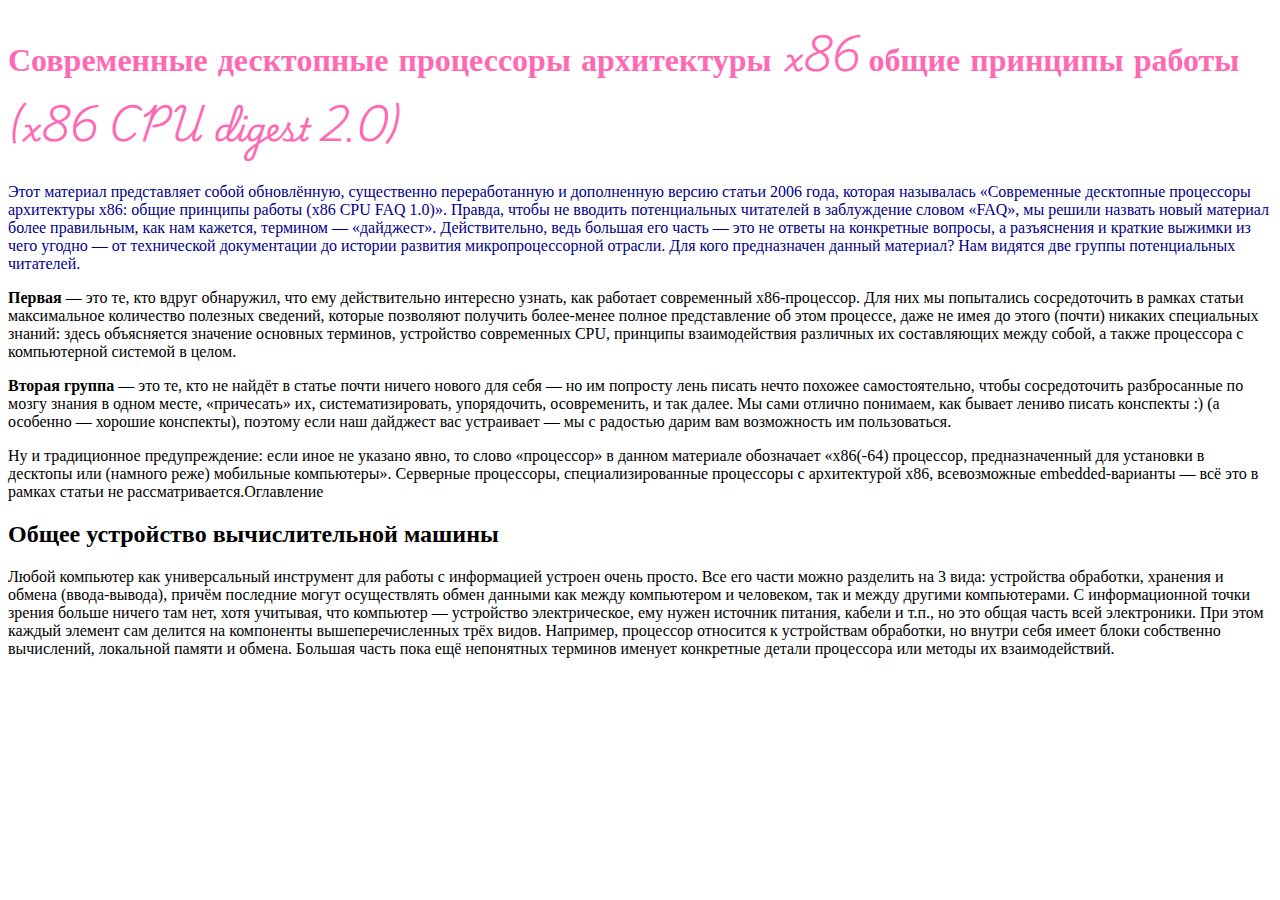
==== 02-CSS/index.html @ 69452779 "CSS-styles in header" ====
﻿<!DOCTYPE html>

<html lang="en" xmlns="http://www.w3.org/1999/xhtml">
<head>
    <meta charset="utf-8" />
    <title>CSS</title>
    <link rel="preconnect" href="https://fonts.googleapis.com">
    <link rel="preconnect" href="https://fonts.gstatic.com" crossorigin>
    <link href="https://fonts.googleapis.com/css2?family=Playwrite+CU:wght@100..400&family=Roboto:ital,wght@0,100;0,300;0,400;0,500;0,700;0,900;1,100;1,300;1,400;1,500;1,700;1,900&display=swap" rel="stylesheet">
    <style>
        body {
            font-family: Consolas;
            font-size: 16px;
        }

        h1 {
            color: hotpink;
            font-family: 'Playwrite CU', 'Consolas';
        }

        p {
            
        }

        #Intro {
            color: darkblue;
        }

        .Definition{
            font-weight:700;
        }
    </style>

</head>
<body>        
    <h1>
        Современные десктопные процессоры архитектуры x86
        общие принципы работы (x86 CPU digest 2.0)
    </h1>

    <p id="Intro"> Этот материал представляет собой обновлённую, существенно переработанную и дополненную версию статьи 2006 года, которая называлась «Современные десктопные процессоры архитектуры x86: общие принципы работы (x86 CPU FAQ 1.0)». Правда, чтобы не вводить потенциальных читателей в заблуждение словом «FAQ», мы решили назвать новый материал более правильным, как нам кажется, термином — «дайджест». Действительно, ведь большая его часть — это не ответы на конкретные вопросы, а разъяснения и краткие выжимки из чего угодно — от технической документации до истории развития микропроцессорной отрасли. Для кого предназначен данный материал? Нам видятся две группы потенциальных читателей.<p/>
    
    <p><span class="Definition">Первая</span> — это те, кто вдруг обнаружил, что ему действительно интересно узнать, как работает современный x86-процессор. Для них мы попытались сосредоточить в рамках статьи максимальное количество полезных сведений, которые позволяют получить более-менее полное представление об этом процессе, даже не имея до этого (почти) никаких специальных знаний: здесь объясняется значение основных терминов, устройство современных CPU, принципы взаимодействия различных их составляющих между собой, а также процессора с компьютерной системой в целом.</p>
    
    <p><span  class="Definition">Вторая группа </span>— это те, кто не найдёт в статье почти ничего нового для себя — но им попросту лень писать нечто похожее самостоятельно, чтобы сосредоточить разбросанные по мозгу знания в одном месте, «причесать» их, систематизировать, упорядочить, осовременить, и так далее. Мы сами отлично понимаем, как бывает лениво писать конспекты :) (а особенно — хорошие конспекты), поэтому если наш дайджест вас устраивает — мы с радостью дарим вам возможность им пользоваться.</p>
    
    <p>Ну и традиционное предупреждение: если иное не указано явно, то слово «процессор» в данном материале обозначает «x86(-64) процессор, предназначенный для установки в десктопы или (намного реже) мобильные компьютеры». Серверные процессоры, специализированные процессоры с архитектурой x86, всевозможные embedded-варианты — всё это в рамках статьи не рассматривается.Оглавление</p>
    
    <h2>Общее устройство вычислительной машины</h2>
    
    <p>Любой компьютер как универсальный инструмент для работы с информацией устроен очень просто. Все его части можно разделить на 3 вида: устройства обработки, хранения и обмена (ввода-вывода), причём последние могут осуществлять обмен данными как между компьютером и человеком, так и между другими компьютерами. С информационной точки зрения больше ничего там нет, хотя учитывая, что компьютер — устройство электрическое, ему нужен источник питания, кабели и т.п., но это общая часть всей электроники. При этом каждый элемент сам делится на компоненты вышеперечисленных трёх видов. Например, процессор относится к устройствам обработки, но внутри себя имеет блоки собственно вычислений, локальной памяти и обмена. Большая часть пока ещё непонятных терминов именует конкретные детали процессора или методы их взаимодействий.</p>
</body>
</html>
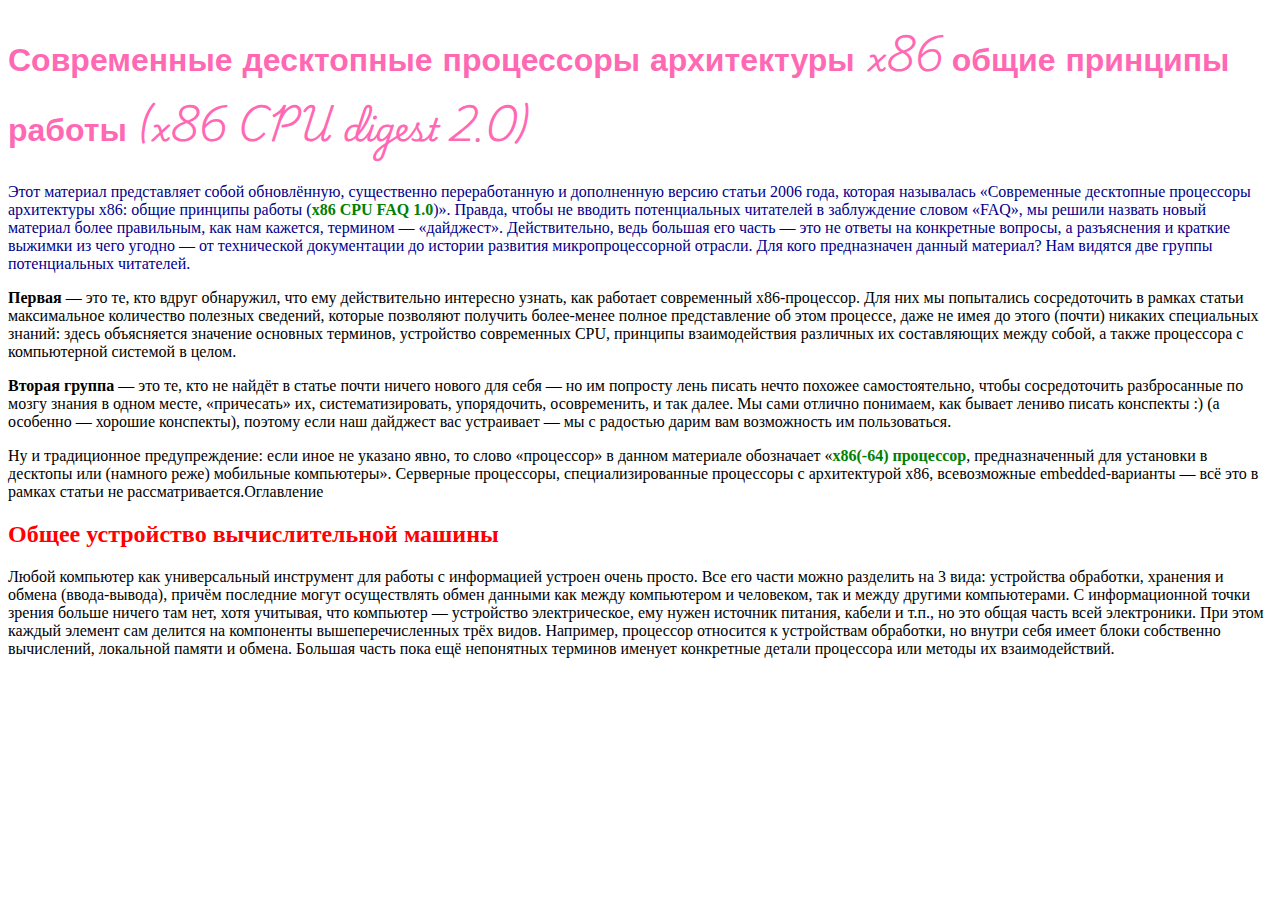
==== commit 7e735559: "0" ====
--- a/02-CSS/index.html
+++ b/02-CSS/index.html
@@ -1,50 +1,28 @@
 ﻿<!DOCTYPE html>
 
-<html lang="en" xmlns="http://www.w3.org/1999/xhtml">
+<html lang="ru" xmlns="http://www.w3.org/1999/xhtml">
 <head>
     <meta charset="utf-8" />
     <title>CSS</title>
-    <link rel="preconnect" href="https://fonts.googleapis.com">
+    <!--<link rel="preconnect" href="https://fonts.googleapis.com">
     <link rel="preconnect" href="https://fonts.gstatic.com" crossorigin>
-    <link href="https://fonts.googleapis.com/css2?family=Playwrite+CU:wght@100..400&family=Roboto:ital,wght@0,100;0,300;0,400;0,500;0,700;0,900;1,100;1,300;1,400;1,500;1,700;1,900&display=swap" rel="stylesheet">
-    <style>
-        body {
-            font-family: Consolas;
-            font-size: 16px;
-        }
-
-        h1 {
-            color: hotpink;
-            font-family: 'Playwrite CU', 'Consolas';
-        }
-
-        p {
-            
-        }
-
-        #Intro {
-            color: darkblue;
-        }
-
-        .Definition{
-            font-weight:700;
-        }
-    </style>
+    <link href="https://fonts.googleapis.com/css2?family=Playwrite+CU:wght@100..400&family=Roboto:ital,wght@0,100;0,300;0,400;0,500;0,700;0,900;1,100;1,300;1,400;1,500;1,700;1,900&display=swap" rel="stylesheet">-->
+    <link rel="stylesheet" href="style.css" />
 
 </head>
 <body>        
     <h1>
         Современные десктопные процессоры архитектуры x86
-        общие принципы работы (x86 CPU digest 2.0)
+        общие принципы работы (<b>x86 CPU digest 2.0</b>)
     </h1>
 
-    <p id="Intro"> Этот материал представляет собой обновлённую, существенно переработанную и дополненную версию статьи 2006 года, которая называлась «Современные десктопные процессоры архитектуры x86: общие принципы работы (x86 CPU FAQ 1.0)». Правда, чтобы не вводить потенциальных читателей в заблуждение словом «FAQ», мы решили назвать новый материал более правильным, как нам кажется, термином — «дайджест». Действительно, ведь большая его часть — это не ответы на конкретные вопросы, а разъяснения и краткие выжимки из чего угодно — от технической документации до истории развития микропроцессорной отрасли. Для кого предназначен данный материал? Нам видятся две группы потенциальных читателей.<p/>
+    <p id="Intro"> Этот материал представляет собой обновлённую, существенно переработанную и дополненную версию статьи 2006 года, которая называлась «Современные десктопные процессоры архитектуры x86: общие принципы работы (<b>x86 CPU FAQ 1.0</b>)». Правда, чтобы не вводить потенциальных читателей в заблуждение словом «FAQ», мы решили назвать новый материал более правильным, как нам кажется, термином — «дайджест». Действительно, ведь большая его часть — это не ответы на конкретные вопросы, а разъяснения и краткие выжимки из чего угодно — от технической документации до истории развития микропроцессорной отрасли. Для кого предназначен данный материал? Нам видятся две группы потенциальных читателей.<p/>
     
     <p><span class="Definition">Первая</span> — это те, кто вдруг обнаружил, что ему действительно интересно узнать, как работает современный x86-процессор. Для них мы попытались сосредоточить в рамках статьи максимальное количество полезных сведений, которые позволяют получить более-менее полное представление об этом процессе, даже не имея до этого (почти) никаких специальных знаний: здесь объясняется значение основных терминов, устройство современных CPU, принципы взаимодействия различных их составляющих между собой, а также процессора с компьютерной системой в целом.</p>
     
     <p><span  class="Definition">Вторая группа </span>— это те, кто не найдёт в статье почти ничего нового для себя — но им попросту лень писать нечто похожее самостоятельно, чтобы сосредоточить разбросанные по мозгу знания в одном месте, «причесать» их, систематизировать, упорядочить, осовременить, и так далее. Мы сами отлично понимаем, как бывает лениво писать конспекты :) (а особенно — хорошие конспекты), поэтому если наш дайджест вас устраивает — мы с радостью дарим вам возможность им пользоваться.</p>
     
-    <p>Ну и традиционное предупреждение: если иное не указано явно, то слово «процессор» в данном материале обозначает «x86(-64) процессор, предназначенный для установки в десктопы или (намного реже) мобильные компьютеры». Серверные процессоры, специализированные процессоры с архитектурой x86, всевозможные embedded-варианты — всё это в рамках статьи не рассматривается.Оглавление</p>
+    <p>Ну и традиционное предупреждение: если иное не указано явно, то слово «процессор» в данном материале обозначает «<b>x86(-64) процессор</b>, предназначенный для установки в десктопы или (намного реже) мобильные компьютеры». Серверные процессоры, специализированные процессоры с архитектурой x86, всевозможные embedded-варианты — всё это в рамках статьи не рассматривается.Оглавление</p>
     
     <h2>Общее устройство вычислительной машины</h2>
     
--- a/02-CSS/style.css
+++ b/02-CSS/style.css
@@ -0,0 +1,31 @@
+﻿@import url('https://fonts.googleapis.com/css2?family=Playwrite+CU:wght@100..400&family=Roboto:ital,wght@0,100;0,300;0,400;0,500;0,700;0,900;1,100;1,300;1,400;1,500;1,700;1,900&display=swap');
+body {
+    font-family: Consolas;
+    font-size: 16px;
+}
+
+h1 {
+    color: hotpink;
+    font-family: 'Playwrite CU', 'Segoe Script', sans-serif;
+}
+
+p {
+}
+
+#Intro {
+    color: darkblue;
+}
+
+.Definition {
+    font-weight: 700;
+}
+
+ p > b {
+     /*<b> вложен в <p>*/
+     color: green;
+ }
+ h1 ~ h2{
+     /*+ - дескрипторы следуют строго один за другим*/
+     /*~ - между дескрипторами могут встечаться другие дескрипторы*/
+     color: red;
+ }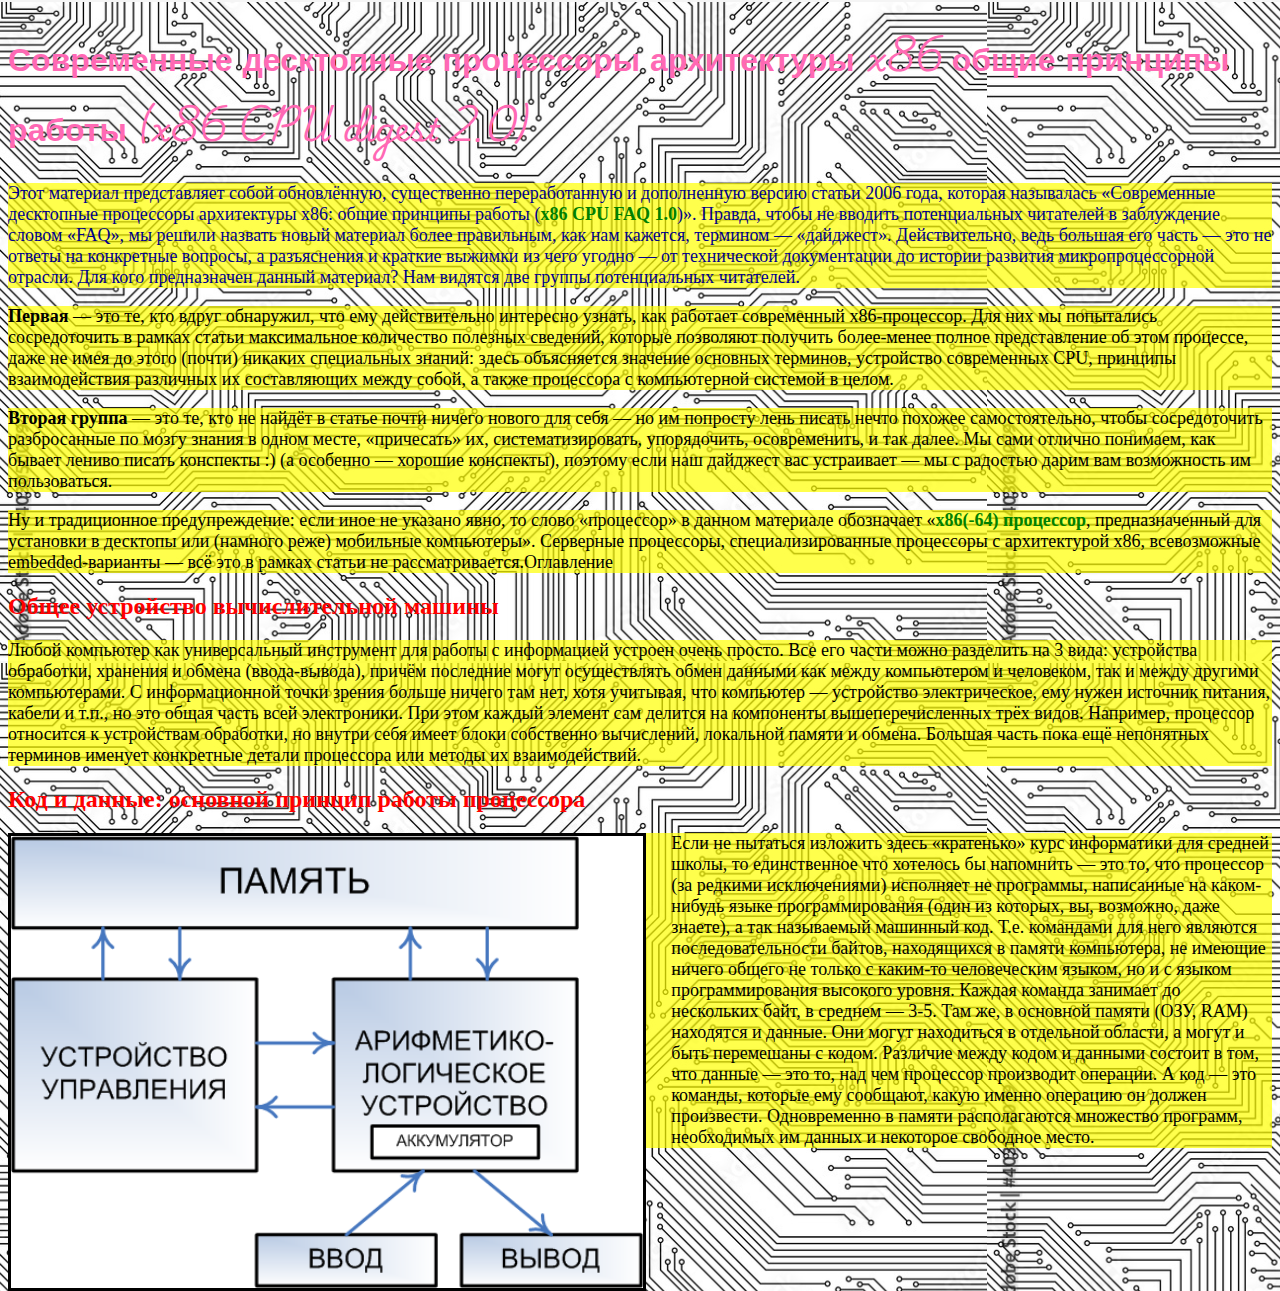
==== commit 016719f0: "scc thingies" ====
--- a/02-CSS/index.html
+++ b/02-CSS/index.html
@@ -27,5 +27,12 @@
     <h2>Общее устройство вычислительной машины</h2>
     
     <p>Любой компьютер как универсальный инструмент для работы с информацией устроен очень просто. Все его части можно разделить на 3 вида: устройства обработки, хранения и обмена (ввода-вывода), причём последние могут осуществлять обмен данными как между компьютером и человеком, так и между другими компьютерами. С информационной точки зрения больше ничего там нет, хотя учитывая, что компьютер — устройство электрическое, ему нужен источник питания, кабели и т.п., но это общая часть всей электроники. При этом каждый элемент сам делится на компоненты вышеперечисленных трёх видов. Например, процессор относится к устройствам обработки, но внутри себя имеет блоки собственно вычислений, локальной памяти и обмена. Большая часть пока ещё непонятных терминов именует конкретные детали процессора или методы их взаимодействий.</p>
+    <h2>Код и данные: основной принцип работы процессора</h2>
+    <p>
+        <img src="von-neumann.png" alt="VonNeumann" />
+        Если не пытаться изложить здесь «кратенько» курс информатики для средней школы, то единственное что хотелось бы напомнить — это то, что процессор (за редкими исключениями) исполняет не программы, написанные на каком-нибудь языке программирования (один из которых, вы, возможно, даже знаете), а так называемый машинный код. Т.е. командами для него являются последовательности байтов, находящихся в памяти компьютера, не имеющие ничего общего не только с каким-то человеческим языком, но и с языком программирования высокого уровня. Каждая команда занимает до нескольких байт, в среднем — 3-5. Там же, в основной памяти (ОЗУ, RAM) находятся и данные. Они могут находиться в отдельной области, а могут и быть перемешаны с кодом. Различие между кодом и данными состоит в том, что данные — это то, над чем процессор производит операции. А код — это команды, которые ему сообщают, какую именно операцию он должен произвести. Одновременно в памяти располагаются множество программ, необходимых им данных и некоторое свободное место.
+
+
+    </p>
 </body>
 </html>--- a/02-CSS/style.css
+++ b/02-CSS/style.css
@@ -2,6 +2,7 @@
 body {
     font-family: Consolas;
     font-size: 16px;
+    background-image:url(pcb.png)
 }
 
 h1 {
@@ -10,6 +11,8 @@
 }
 
 p {
+    font-size: 18px;
+    background-color: rgba(255,255,0,0.7);
 }
 
 #Intro {
@@ -28,4 +31,12 @@
      /*+ - дескрипторы следуют строго один за другим*/
      /*~ - между дескрипторами могут встечаться другие дескрипторы*/
      color: red;
+ }
+ img{
+
+     border: solid;
+     align-content: center;
+     float: left;
+     width: 50%;
+     margin: 0% 2% 0% 0% ;
  }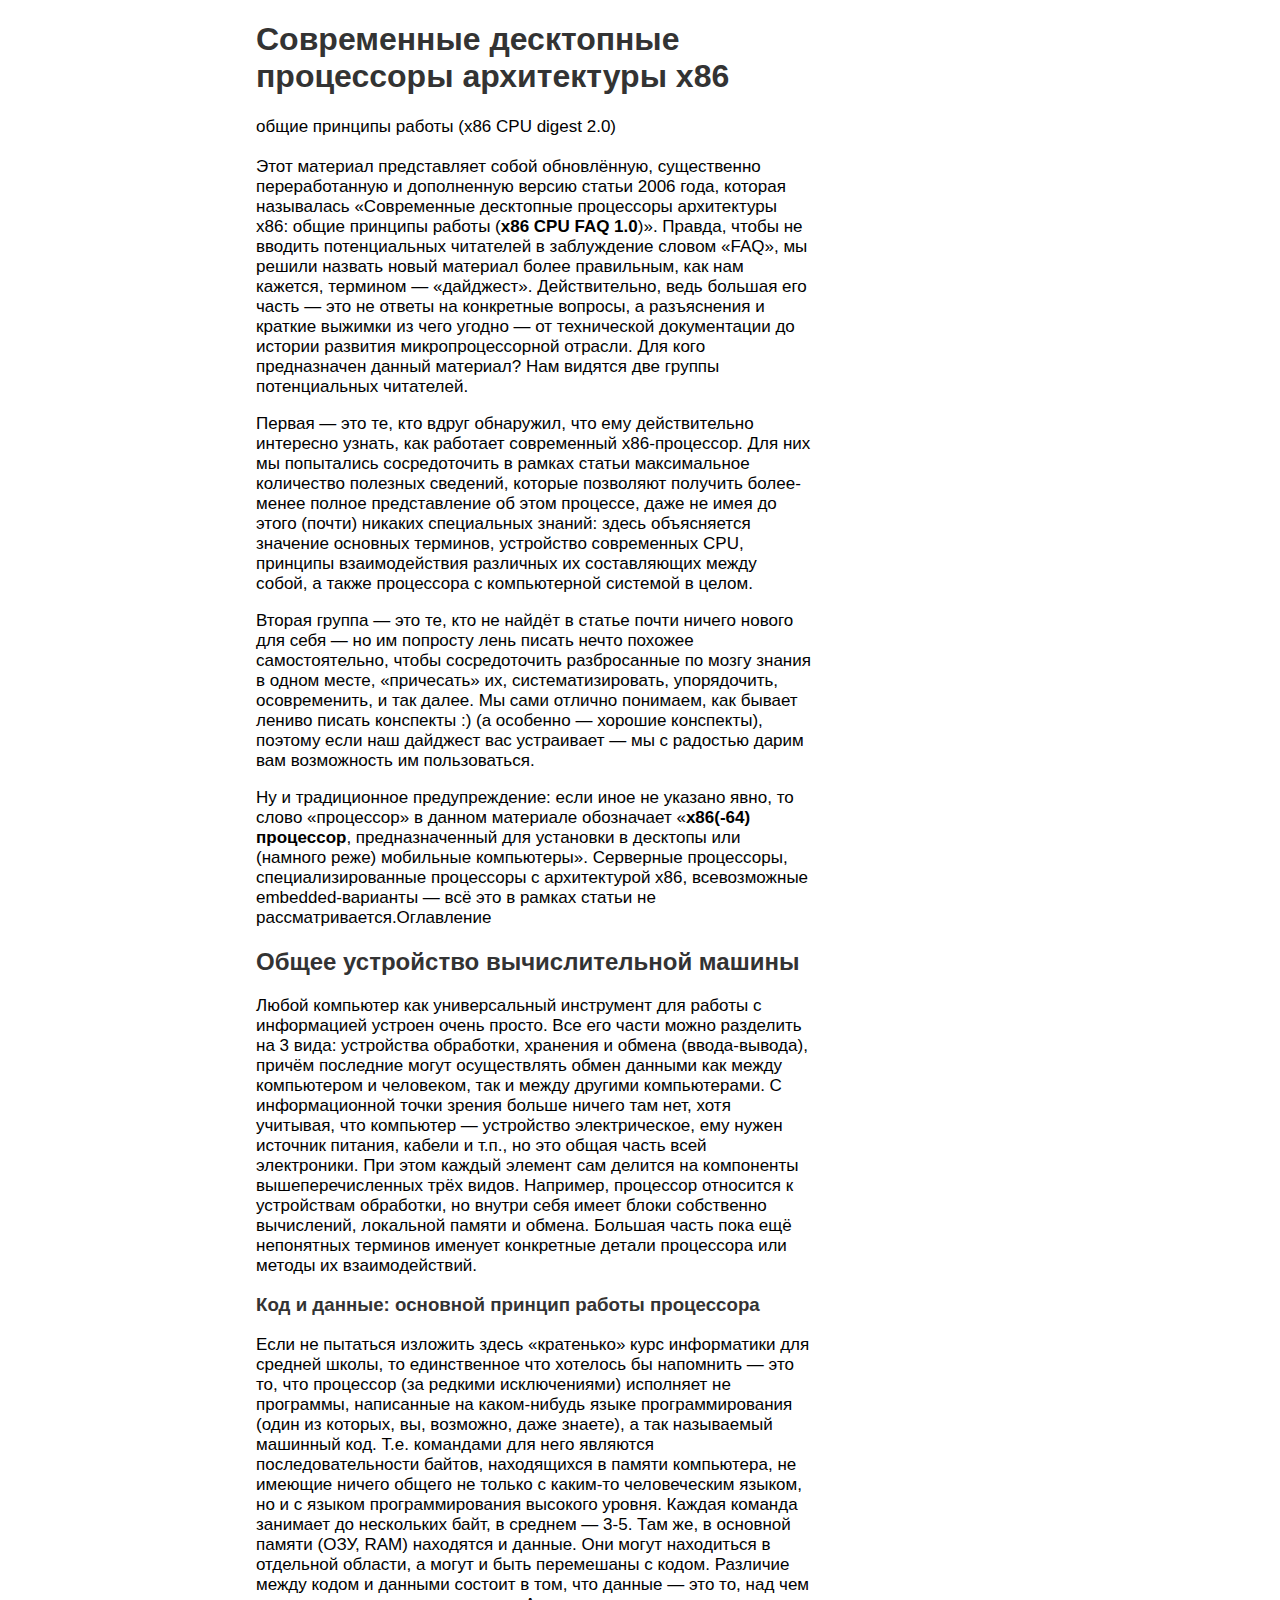
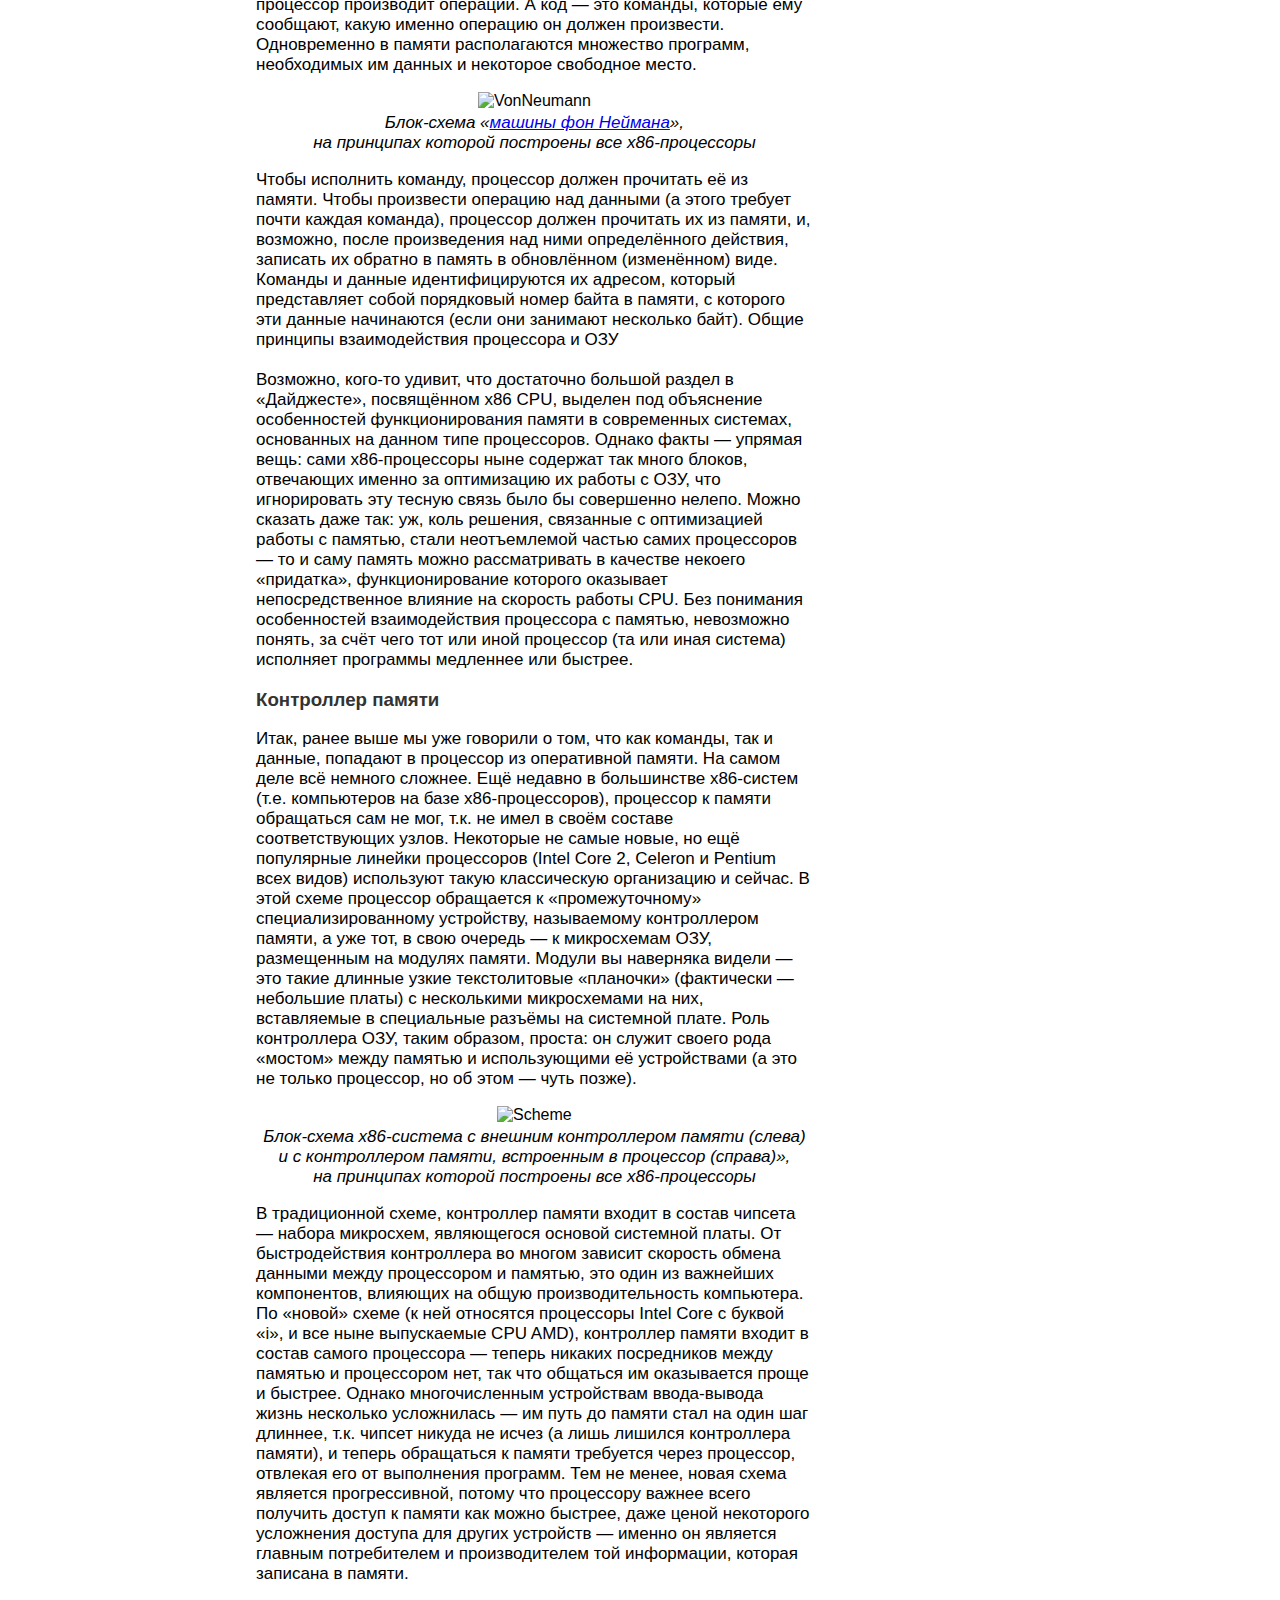
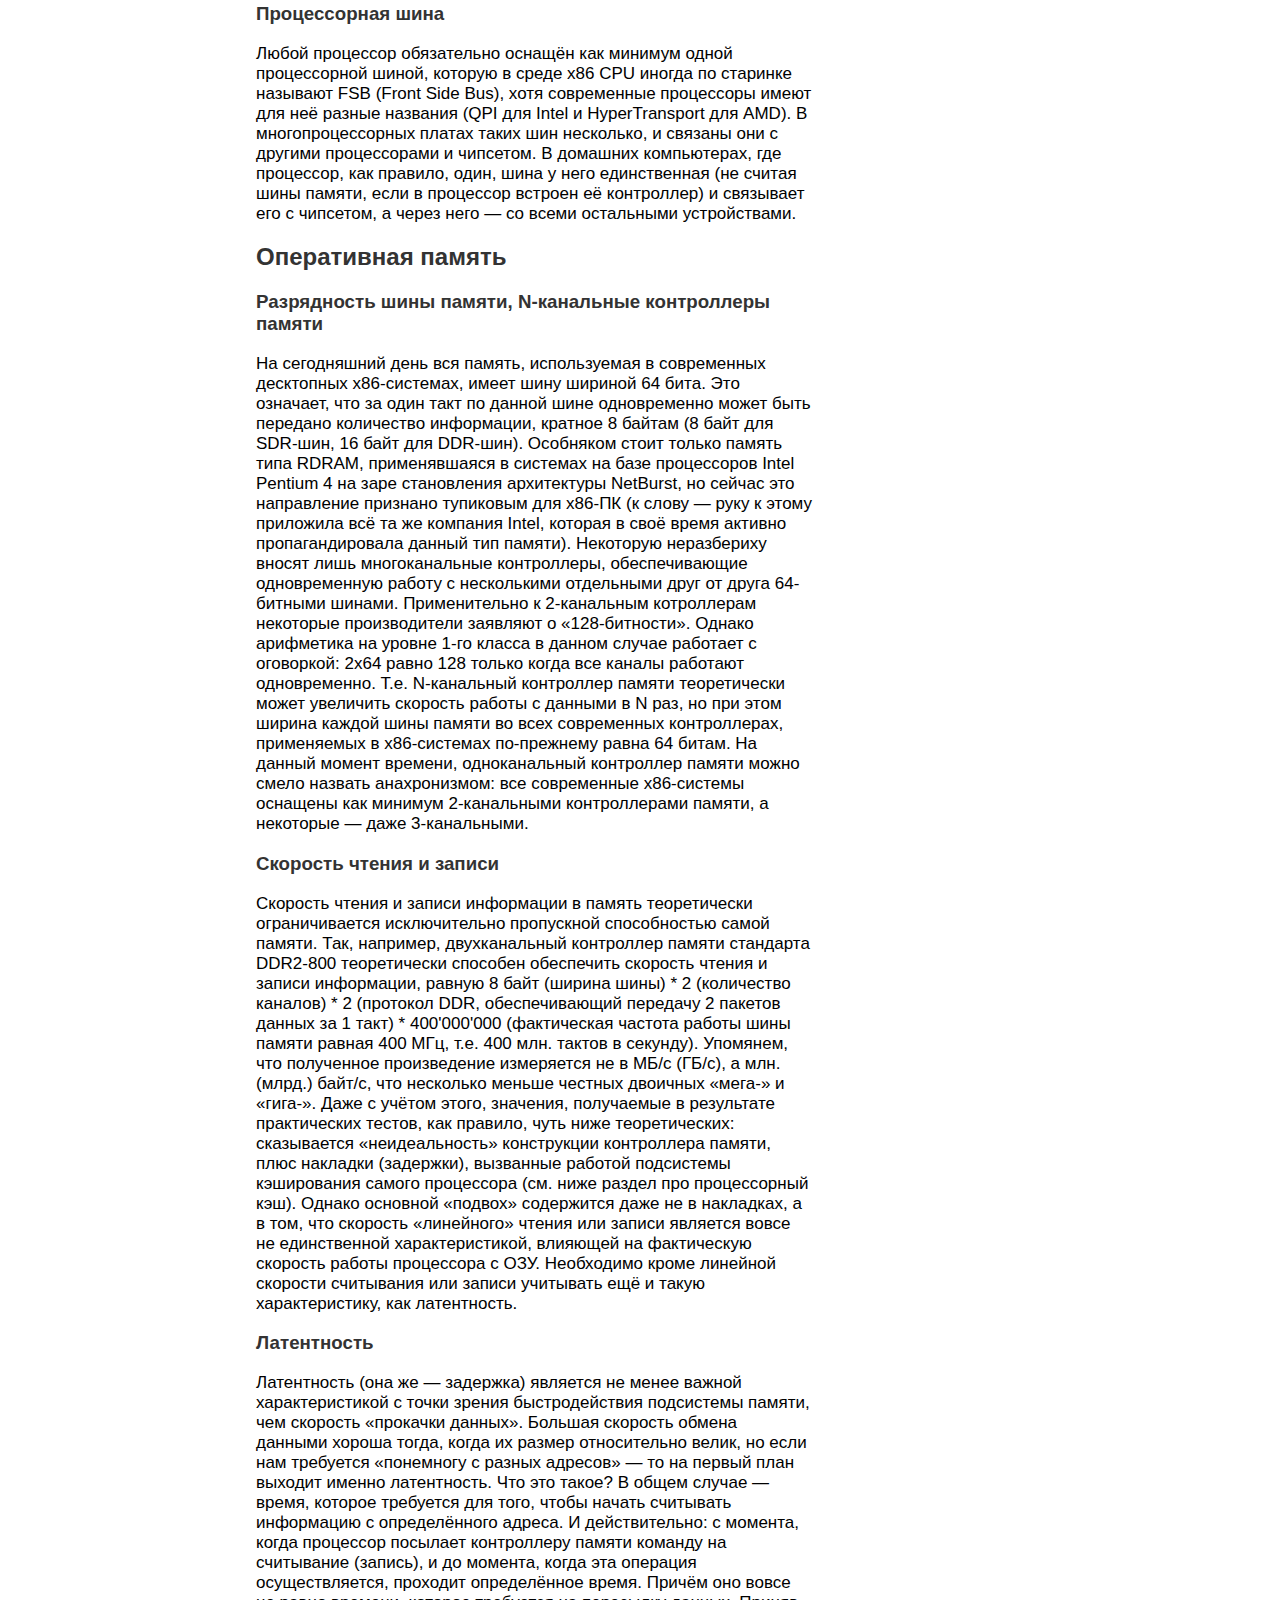
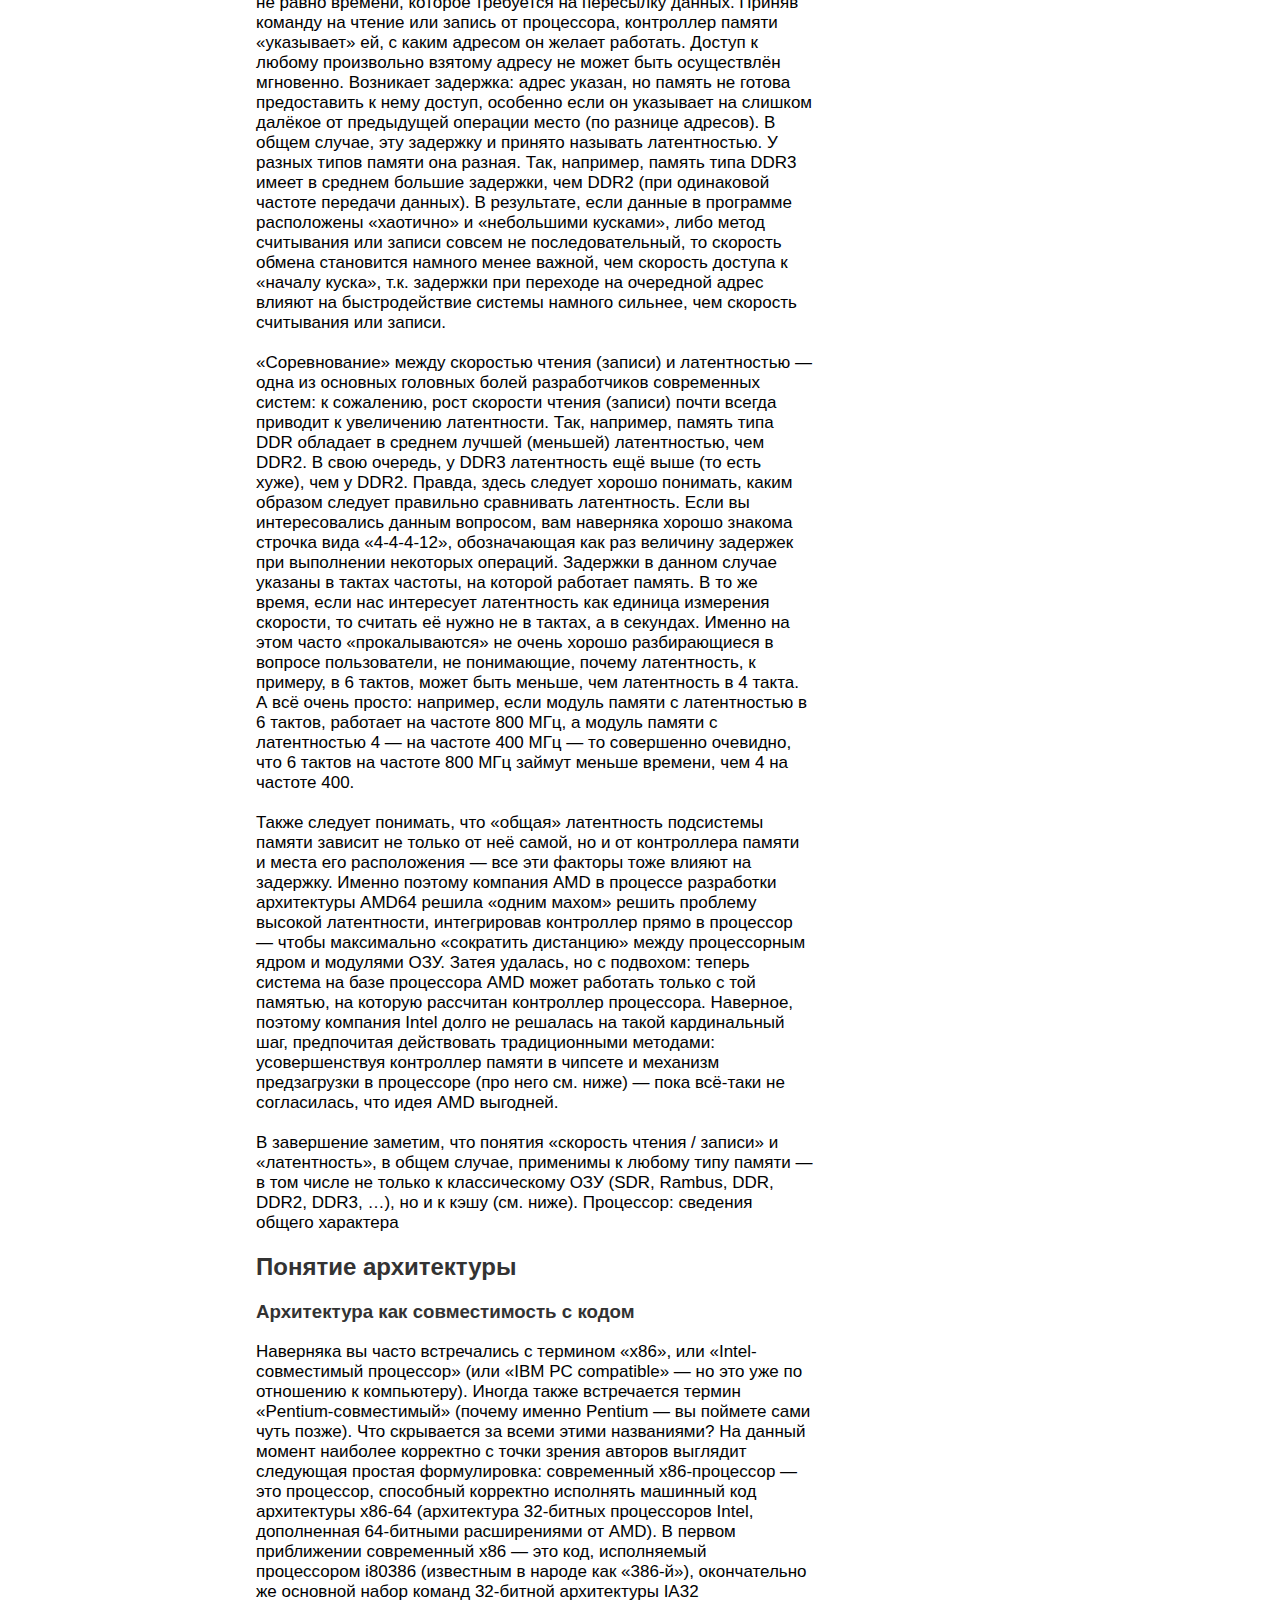
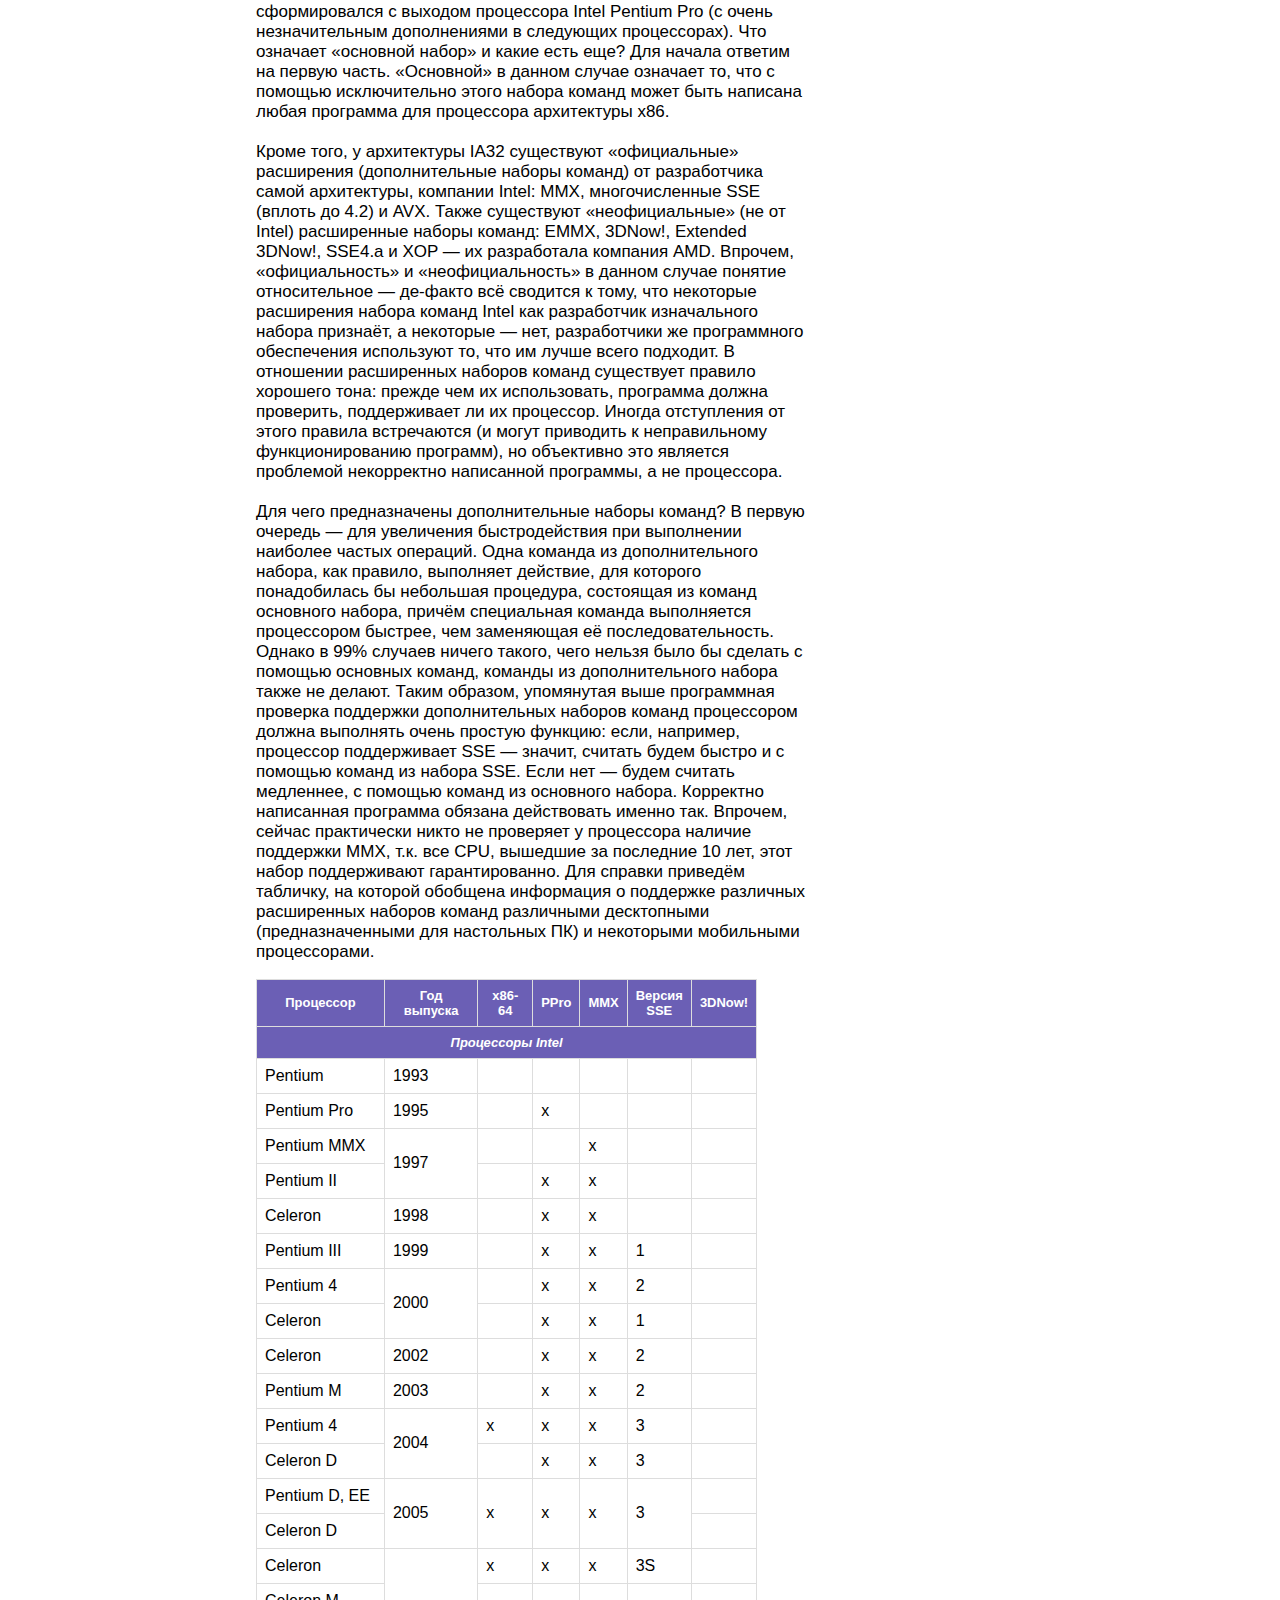
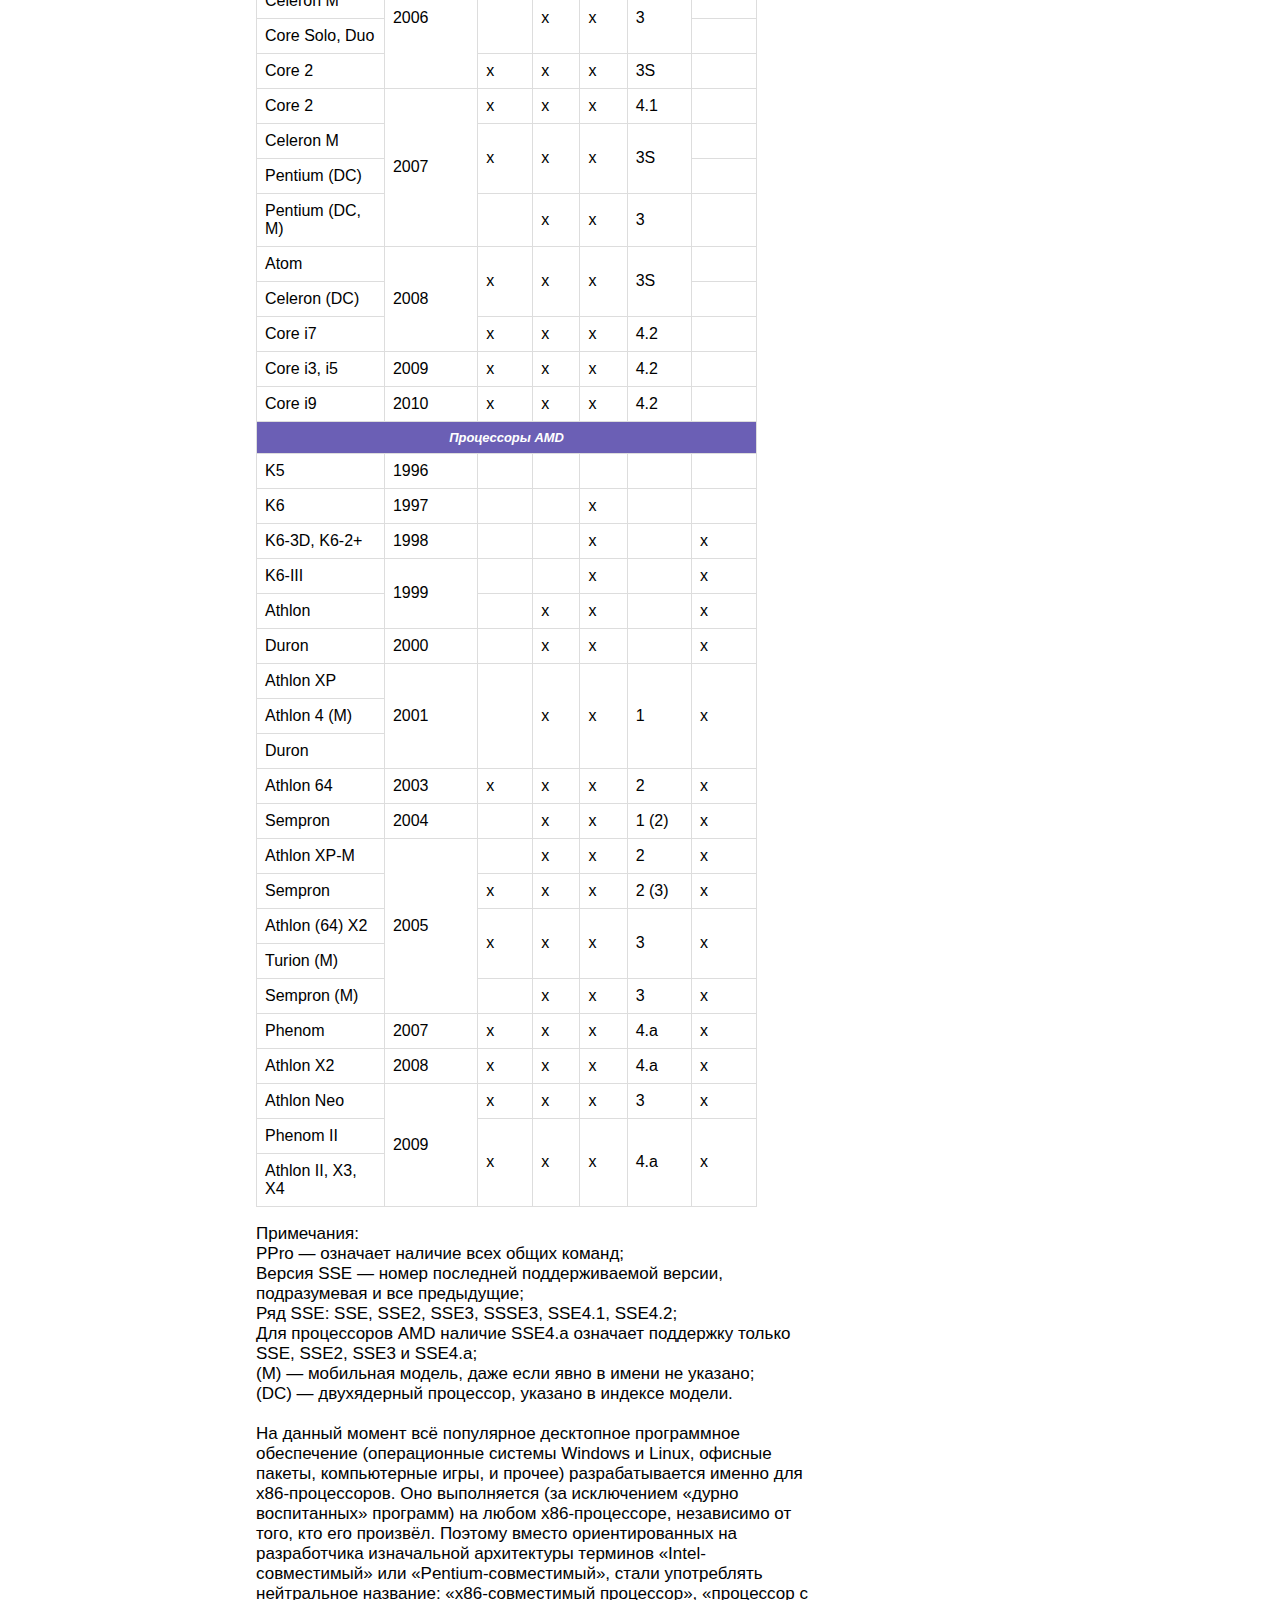
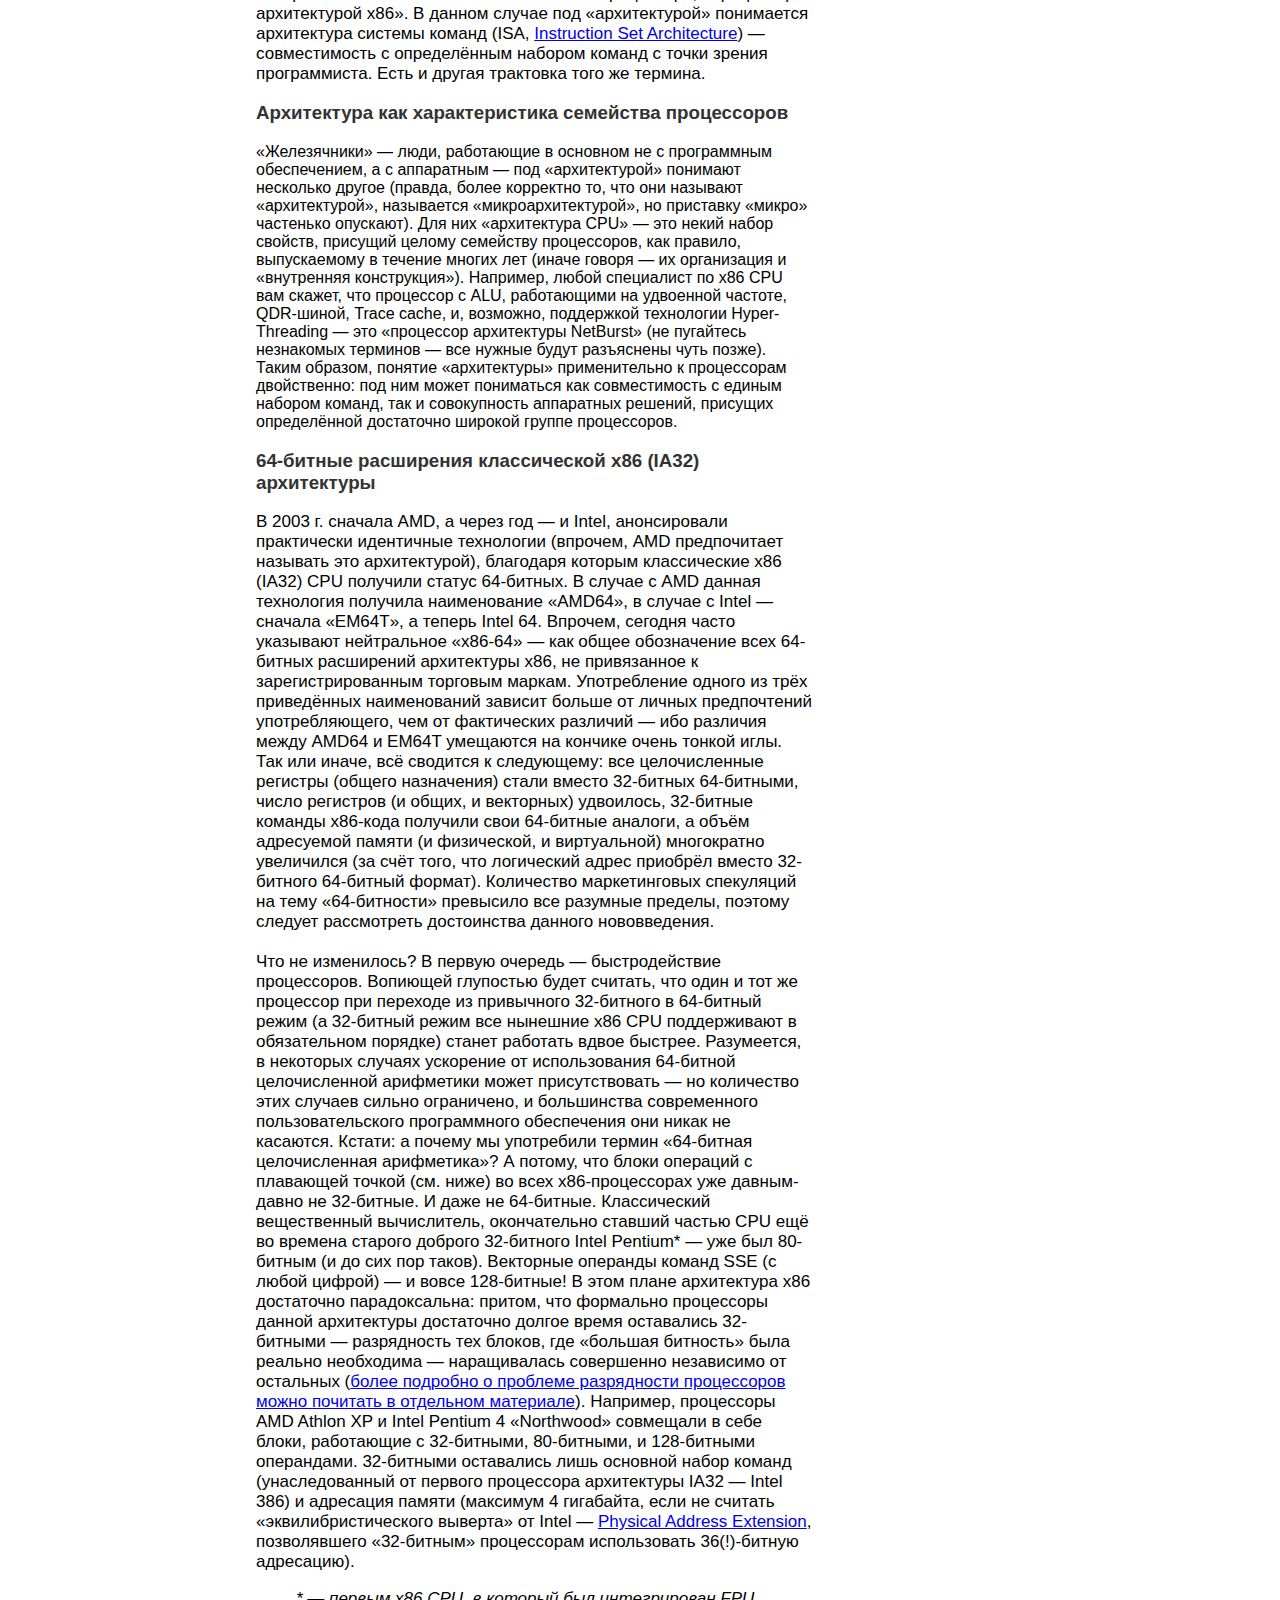
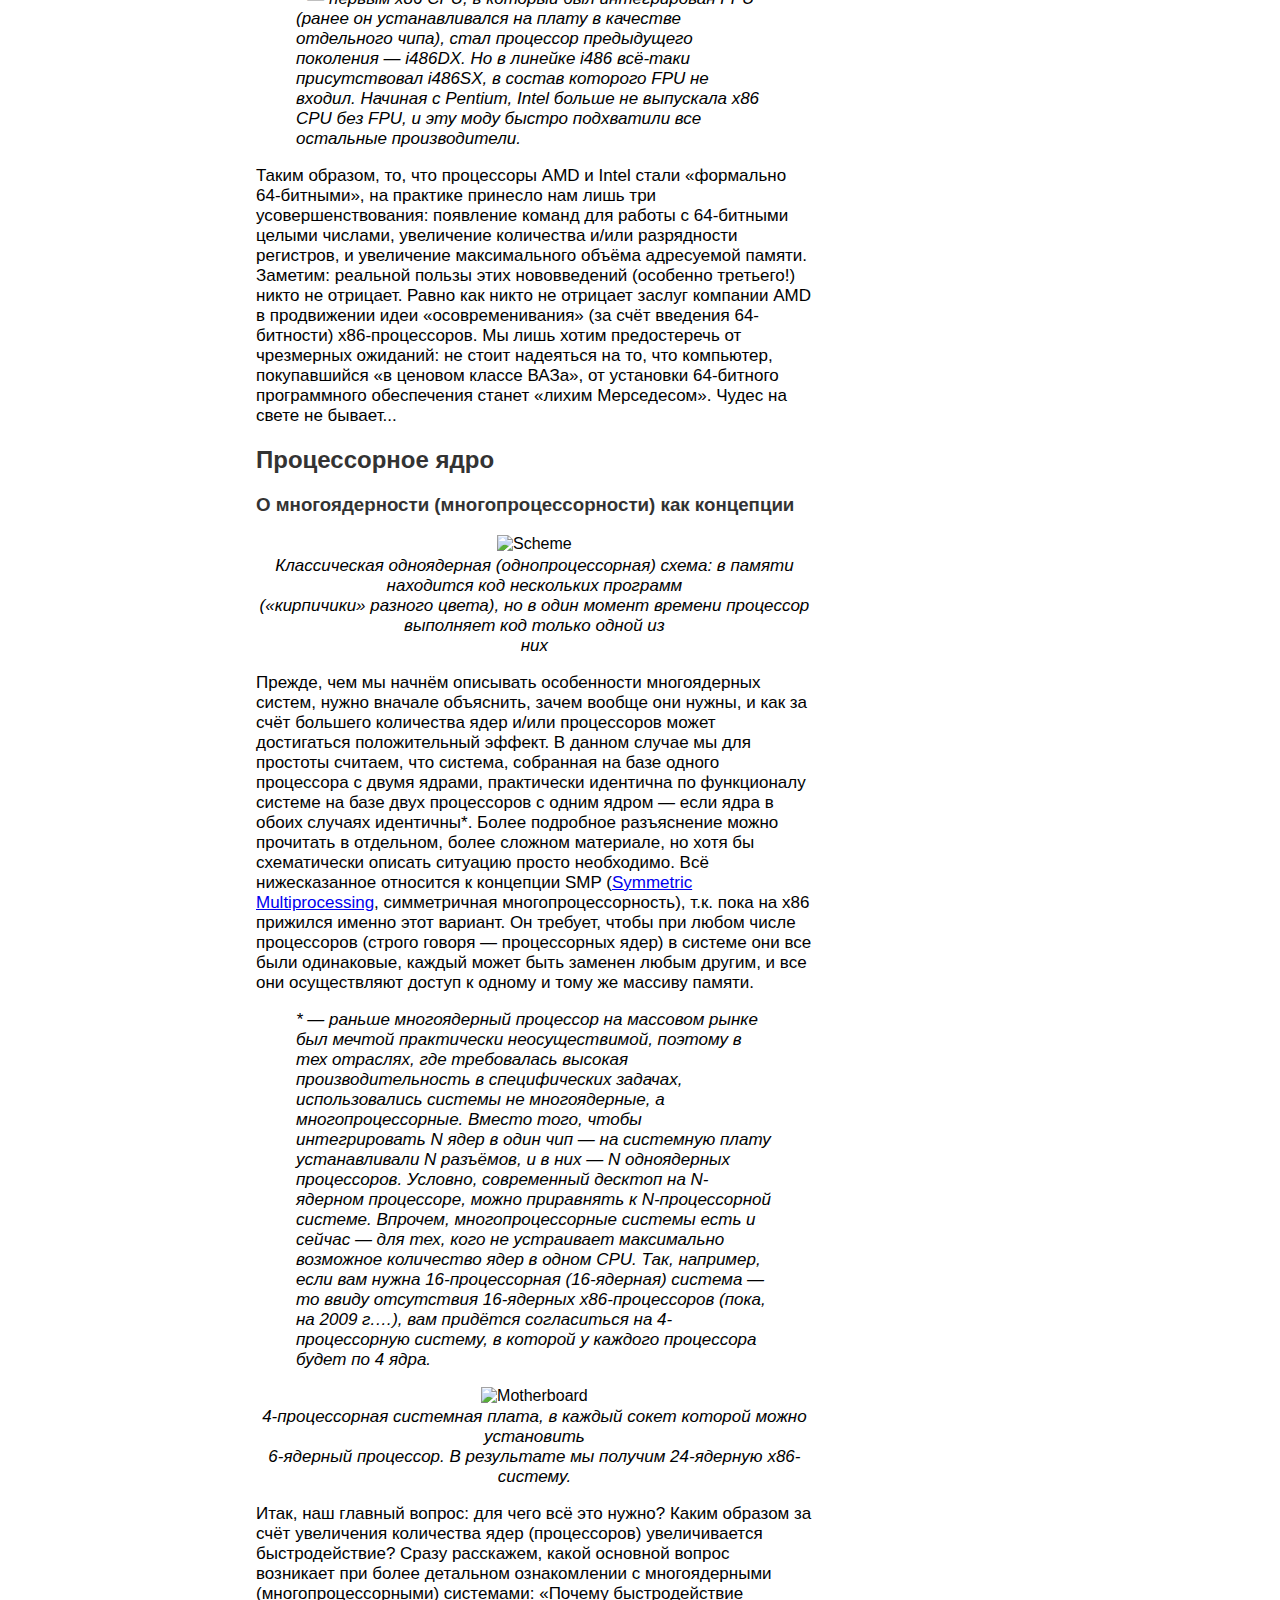
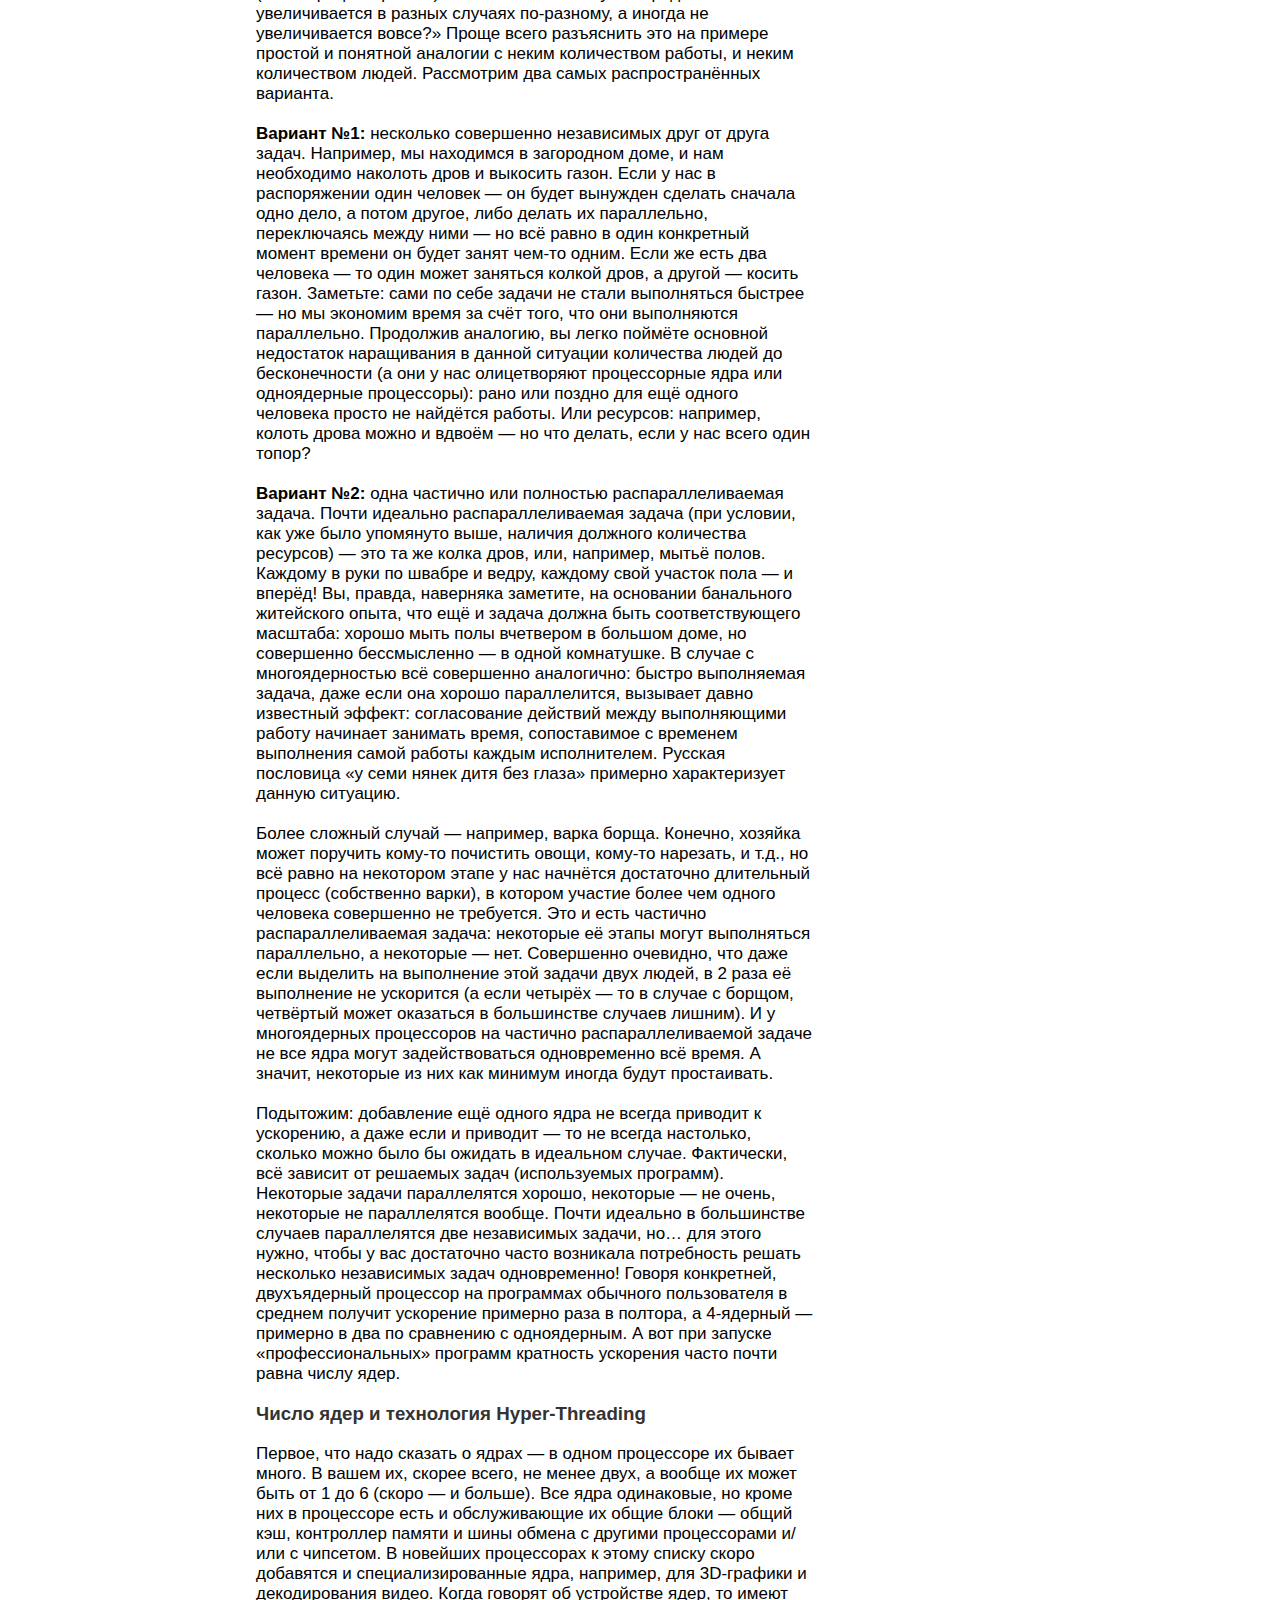
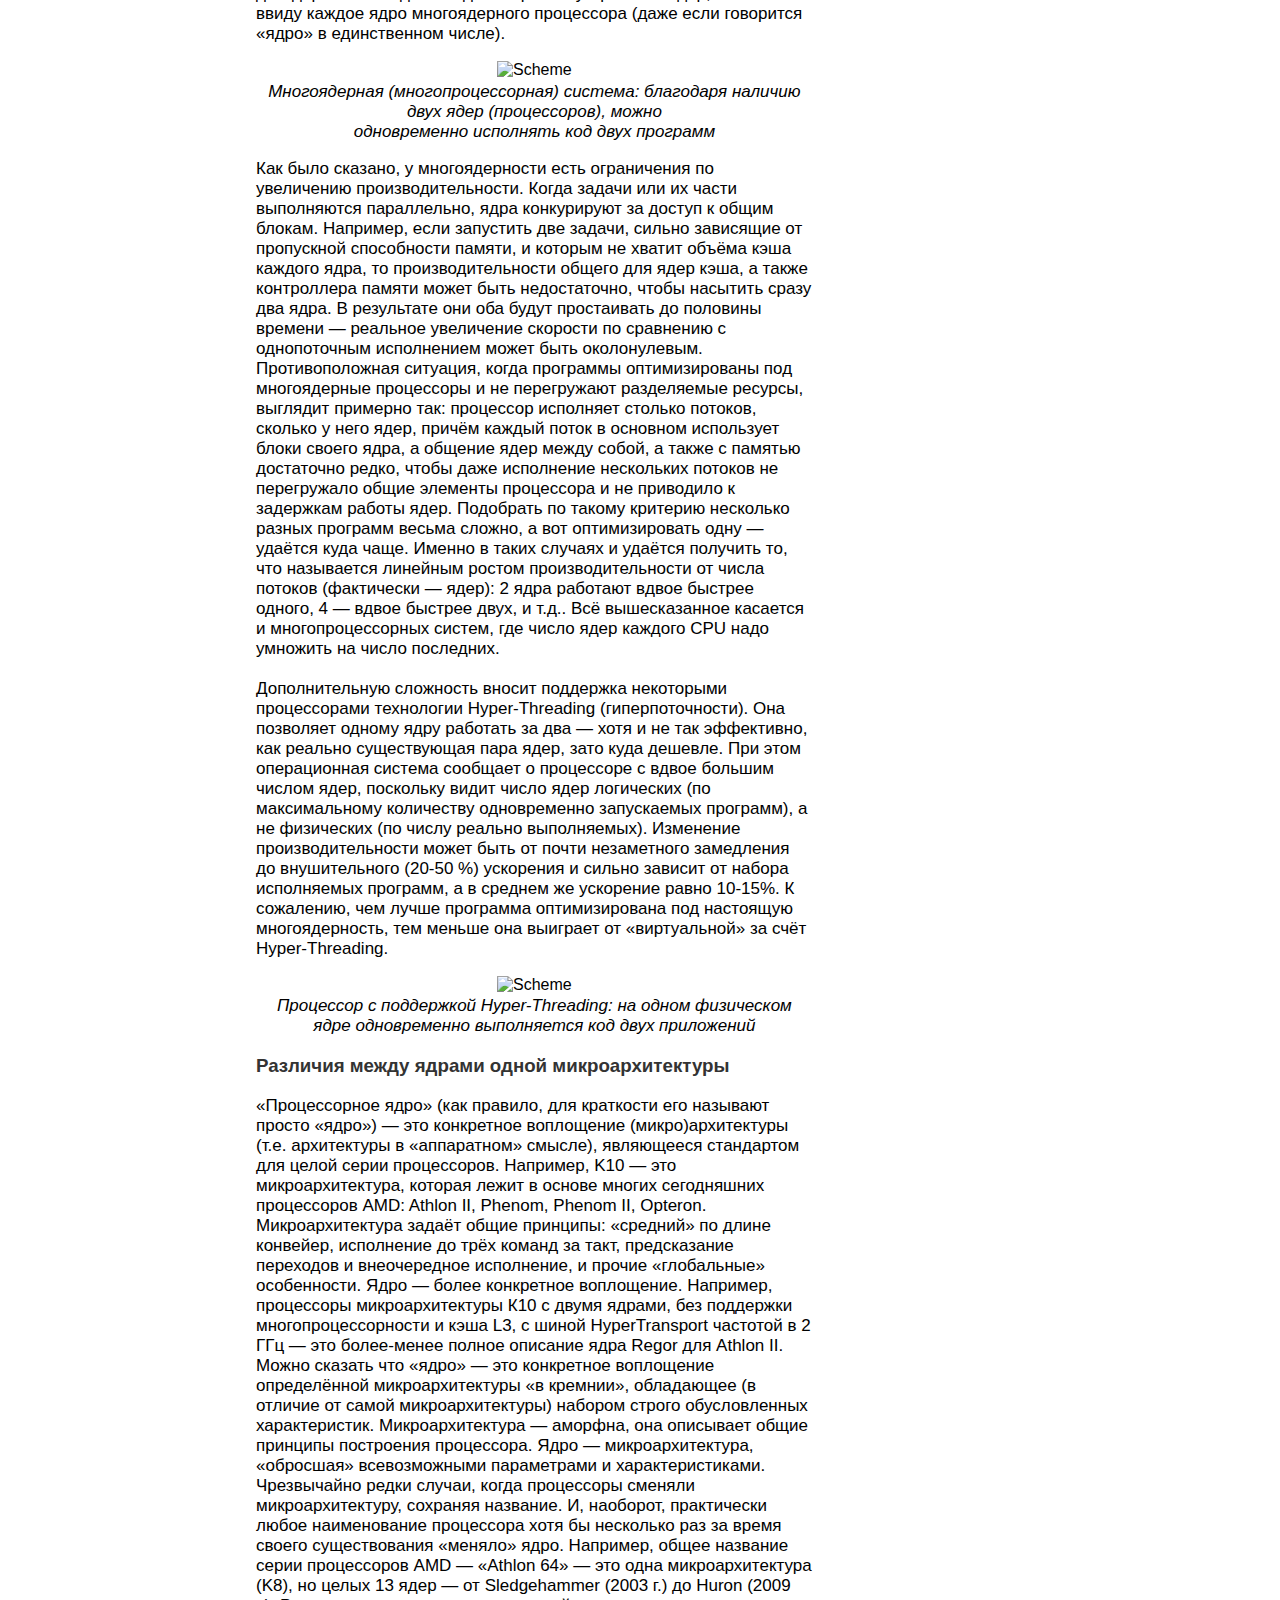
==== commit fc30810d: "сайт свёрстан на 70%" ====
--- a/02-CSS/index.html
+++ b/02-CSS/index.html
@@ -7,32 +7,227 @@
     <!--<link rel="preconnect" href="https://fonts.googleapis.com">
     <link rel="preconnect" href="https://fonts.gstatic.com" crossorigin>
     <link href="https://fonts.googleapis.com/css2?family=Playwrite+CU:wght@100..400&family=Roboto:ital,wght@0,100;0,300;0,400;0,500;0,700;0,900;1,100;1,300;1,400;1,500;1,700;1,900&display=swap" rel="stylesheet">-->
-    <link rel="stylesheet" href="style.css" />
+    <link rel="stylesheet" href="style1.css" />
 
 </head>
-<body>        
+<body>
     <h1>
         Современные десктопные процессоры архитектуры x86
-        общие принципы работы (<b>x86 CPU digest 2.0</b>)
     </h1>
 
-    <p id="Intro"> Этот материал представляет собой обновлённую, существенно переработанную и дополненную версию статьи 2006 года, которая называлась «Современные десктопные процессоры архитектуры x86: общие принципы работы (<b>x86 CPU FAQ 1.0</b>)». Правда, чтобы не вводить потенциальных читателей в заблуждение словом «FAQ», мы решили назвать новый материал более правильным, как нам кажется, термином — «дайджест». Действительно, ведь большая его часть — это не ответы на конкретные вопросы, а разъяснения и краткие выжимки из чего угодно — от технической документации до истории развития микропроцессорной отрасли. Для кого предназначен данный материал? Нам видятся две группы потенциальных читателей.<p/>
-    
+    <p id="Intro">
+        общие принципы работы (x86 CPU digest 2.0) <br> <br>
+        Этот материал представляет собой обновлённую, существенно переработанную и дополненную версию статьи 2006 года, которая называлась «Современные десктопные процессоры архитектуры x86: общие принципы работы (<b>x86 CPU FAQ 1.0</b>)». Правда, чтобы не вводить потенциальных читателей в заблуждение словом «FAQ», мы решили назвать новый материал более правильным, как нам кажется, термином — «дайджест». Действительно, ведь большая его часть — это не ответы на конкретные вопросы, а разъяснения и краткие выжимки из чего угодно — от технической документации до истории развития микропроцессорной отрасли. Для кого предназначен данный материал? Нам видятся две группы потенциальных читателей.
+    <p />
+
     <p><span class="Definition">Первая</span> — это те, кто вдруг обнаружил, что ему действительно интересно узнать, как работает современный x86-процессор. Для них мы попытались сосредоточить в рамках статьи максимальное количество полезных сведений, которые позволяют получить более-менее полное представление об этом процессе, даже не имея до этого (почти) никаких специальных знаний: здесь объясняется значение основных терминов, устройство современных CPU, принципы взаимодействия различных их составляющих между собой, а также процессора с компьютерной системой в целом.</p>
-    
-    <p><span  class="Definition">Вторая группа </span>— это те, кто не найдёт в статье почти ничего нового для себя — но им попросту лень писать нечто похожее самостоятельно, чтобы сосредоточить разбросанные по мозгу знания в одном месте, «причесать» их, систематизировать, упорядочить, осовременить, и так далее. Мы сами отлично понимаем, как бывает лениво писать конспекты :) (а особенно — хорошие конспекты), поэтому если наш дайджест вас устраивает — мы с радостью дарим вам возможность им пользоваться.</p>
-    
+
+    <p><span class="Definition">Вторая группа </span>— это те, кто не найдёт в статье почти ничего нового для себя — но им попросту лень писать нечто похожее самостоятельно, чтобы сосредоточить разбросанные по мозгу знания в одном месте, «причесать» их, систематизировать, упорядочить, осовременить, и так далее. Мы сами отлично понимаем, как бывает лениво писать конспекты :) (а особенно — хорошие конспекты), поэтому если наш дайджест вас устраивает — мы с радостью дарим вам возможность им пользоваться.</p>
+
     <p>Ну и традиционное предупреждение: если иное не указано явно, то слово «процессор» в данном материале обозначает «<b>x86(-64) процессор</b>, предназначенный для установки в десктопы или (намного реже) мобильные компьютеры». Серверные процессоры, специализированные процессоры с архитектурой x86, всевозможные embedded-варианты — всё это в рамках статьи не рассматривается.Оглавление</p>
-    
+
     <h2>Общее устройство вычислительной машины</h2>
-    
+
     <p>Любой компьютер как универсальный инструмент для работы с информацией устроен очень просто. Все его части можно разделить на 3 вида: устройства обработки, хранения и обмена (ввода-вывода), причём последние могут осуществлять обмен данными как между компьютером и человеком, так и между другими компьютерами. С информационной точки зрения больше ничего там нет, хотя учитывая, что компьютер — устройство электрическое, ему нужен источник питания, кабели и т.п., но это общая часть всей электроники. При этом каждый элемент сам делится на компоненты вышеперечисленных трёх видов. Например, процессор относится к устройствам обработки, но внутри себя имеет блоки собственно вычислений, локальной памяти и обмена. Большая часть пока ещё непонятных терминов именует конкретные детали процессора или методы их взаимодействий.</p>
-    <h2>Код и данные: основной принцип работы процессора</h2>
-    <p>
-        <img src="von-neumann.png" alt="VonNeumann" />
+    <h3>Код и данные: основной принцип работы процессора</h3>
+    <p>
         Если не пытаться изложить здесь «кратенько» курс информатики для средней школы, то единственное что хотелось бы напомнить — это то, что процессор (за редкими исключениями) исполняет не программы, написанные на каком-нибудь языке программирования (один из которых, вы, возможно, даже знаете), а так называемый машинный код. Т.е. командами для него являются последовательности байтов, находящихся в памяти компьютера, не имеющие ничего общего не только с каким-то человеческим языком, но и с языком программирования высокого уровня. Каждая команда занимает до нескольких байт, в среднем — 3-5. Там же, в основной памяти (ОЗУ, RAM) находятся и данные. Они могут находиться в отдельной области, а могут и быть перемешаны с кодом. Различие между кодом и данными состоит в том, что данные — это то, над чем процессор производит операции. А код — это команды, которые ему сообщают, какую именно операцию он должен произвести. Одновременно в памяти располагаются множество программ, необходимых им данных и некоторое свободное место.
-
-
+    </p>
+    <figure>
+        <img src="https://i.imgur.com/hcsdvLw.png" alt="VonNeumann" />
+        <figcaption>
+            Блок-схема «<a href="https://ru.wikipedia.org/wiki/%D0%90%D1%80%D1%85%D0%B8%D1%82%D0%B5%D0%BA%D1%82%D1%83%D1%80%D0%B0_%D1%84%D0%BE%D0%BD_%D0%9D%D0%B5%D0%B9%D0%BC%D0%B0%D0%BD%D0%B0?utm_source=ixbtcom">машины фон Неймана</a>», <br>
+            на принципах которой построены все x86-процессоры
+        </figcaption>
+    </figure>
+    <p>
+        Чтобы исполнить команду, процессор должен прочитать её из памяти. Чтобы произвести операцию над данными (а этого требует почти каждая команда), процессор должен прочитать их из памяти, и, возможно, после произведения над ними определённого действия, записать их обратно в память в обновлённом (изменённом) виде. Команды и данные идентифицируются их адресом, который представляет собой порядковый номер байта в памяти, с которого эти данные начинаются (если они занимают несколько байт). Общие принципы взаимодействия процессора и ОЗУ
+        <br>
+        <br>
+        Возможно, кого-то удивит, что достаточно большой раздел в «Дайджесте», посвящённом x86 CPU, выделен под объяснение особенностей функционирования памяти в современных системах, основанных на данном типе процессоров. Однако факты — упрямая вещь: сами x86-процессоры ныне содержат так много блоков, отвечающих именно за оптимизацию их работы с ОЗУ, что игнорировать эту тесную связь было бы совершенно нелепо. Можно сказать даже так: уж, коль решения, связанные с оптимизацией работы с памятью, стали неотъемлемой частью самих процессоров — то и саму память можно рассматривать в качестве некоего «придатка», функционирование которого оказывает непосредственное влияние на скорость работы CPU. Без понимания особенностей взаимодействия процессора с памятью, невозможно понять, за счёт чего тот или иной процессор (та или иная система) исполняет программы медленнее или быстрее.
+    </p>
+
+    <h3>
+        Контроллер памяти
+    </h3>
+
+    <p>
+        Итак, ранее выше мы уже говорили о том, что как команды, так и данные, попадают в процессор из оперативной памяти. На самом деле всё немного сложнее. Ещё недавно в большинстве x86-систем (т.е. компьютеров на базе x86-процессоров), процессор к памяти обращаться сам не мог, т.к. не имел в своём составе соответствующих узлов. Некоторые не самые новые, но ещё популярные линейки процессоров (Intel Core 2, Celeron и Pentium всех видов) используют такую классическую организацию и сейчас. В этой схеме процессор обращается к «промежуточному» специализированному устройству, называемому контроллером памяти, а уже тот, в свою очередь — к микросхемам ОЗУ, размещенным на модулях памяти. Модули вы наверняка видели — это такие длинные узкие текстолитовые «планочки» (фактически — небольшие платы) с несколькими микросхемами на них, вставляемые в специальные разъёмы на системной плате. Роль контроллера ОЗУ, таким образом, проста: он служит своего рода «мостом» между памятью и использующими её устройствами (а это не только процессор, но об этом — чуть позже).
+    </p>
+    <figure>
+        <img src="https://i.imgur.com/lozmMXa.png" alt="Scheme" />
+        <figcaption>
+            Блок-схема x86-система с внешним контроллером памяти (слева) <br>
+            и с контроллером памяти, встроенным в процессор (справа)», <br>
+            на принципах которой построены все x86-процессоры
+        </figcaption>
+    </figure>
+    <p>
+        В традиционной схеме, контроллер памяти входит в состав чипсета — набора микросхем, являющегося основой системной платы. От быстродействия контроллера во многом зависит скорость обмена данными между процессором и памятью, это один из важнейших компонентов, влияющих на общую производительность компьютера. По «новой» схеме (к ней относятся процессоры Intel Core с буквой «i», и все ныне выпускаемые CPU AMD), контроллер памяти входит в состав самого процессора — теперь никаких посредников между памятью и процессором нет, так что общаться им оказывается проще и быстрее. Однако многочисленным устройствам ввода-вывода жизнь несколько усложнилась — им путь до памяти стал на один шаг длиннее, т.к. чипсет никуда не исчез (а лишь лишился контроллера памяти), и теперь обращаться к памяти требуется через процессор, отвлекая его от выполнения программ. Тем не менее, новая схема является прогрессивной, потому что процессору важнее всего получить доступ к памяти как можно быстрее, даже ценой некоторого усложнения доступа для других устройств — именно он является главным потребителем и производителем той информации, которая записана в памяти.
+    </p>
+    <h3>Процессорная шина</h3>
+    <p>
+        Любой процессор обязательно оснащён как минимум одной процессорной шиной, которую в среде x86 CPU иногда по старинке называют FSB (Front Side Bus), хотя современные процессоры имеют для неё разные названия (QPI для Intel и HyperTransport для AMD). В многопроцессорных платах таких шин несколько, и связаны они с другими процессорами и чипсетом. В домашних компьютерах, где процессор, как правило, один, шина у него единственная (не считая шины памяти, если в процессор встроен её контроллер) и связывает его с чипсетом, а через него — со всеми остальными устройствами.
+    </p>
+    <h2>Оперативная память</h2>
+    <h3>Разрядность шины памяти, N-канальные контроллеры памяти</h3>
+    <p>
+        На сегодняшний день вся память, используемая в современных десктопных x86-системах, имеет шину шириной 64 бита. Это означает, что за один такт по данной шине одновременно может быть передано количество информации, кратное 8 байтам (8 байт для SDR-шин, 16 байт для DDR-шин). Особняком стоит только память типа RDRAM, применявшаяся в системах на базе процессоров Intel Pentium 4 на заре становления архитектуры NetBurst, но сейчас это направление признано тупиковым для x86-ПК (к слову — руку к этому приложила всё та же компания Intel, которая в своё время активно пропагандировала данный тип памяти). Некоторую неразбериху вносят лишь многоканальные контроллеры, обеспечивающие одновременную работу с несколькими отдельными друг от друга 64-битными шинами. Применительно к 2-канальным котроллерам некоторые производители заявляют о «128-битности». Однако арифметика на уровне 1-го класса в данном случае работает с оговоркой: 2x64 равно 128 только когда все каналы работают одновременно. Т.е. N-канальный контроллер памяти теоретически может увеличить скорость работы с данными в N раз, но при этом ширина каждой шины памяти во всех современных контроллерах, применяемых в x86-системах по-прежнему равна 64 битам. На данный момент времени, одноканальный контроллер памяти можно смело назвать анахронизмом: все современные x86-системы оснащены как минимум 2-канальными контроллерами памяти, а некоторые — даже 3-канальными.
+    </p>
+    <h3>
+        Скорость чтения и записи
+    </h3>
+    <p>
+        Скорость чтения и записи информации в память теоретически ограничивается исключительно пропускной способностью самой памяти. Так, например, двухканальный контроллер памяти стандарта DDR2-800 теоретически способен обеспечить скорость чтения и записи информации, равную 8 байт (ширина шины) * 2 (количество каналов) * 2 (протокол DDR, обеспечивающий передачу 2 пакетов данных за 1 такт) * 400'000'000 (фактическая частота работы шины памяти равная 400 МГц, т.е. 400 млн. тактов в секунду). Упомянем, что полученное произведение измеряется не в МБ/с (ГБ/с), а млн. (млрд.) байт/с, что несколько меньше честных двоичных «мега-» и «гига-». Даже с учётом этого, значения, получаемые в результате практических тестов, как правило, чуть ниже теоретических: сказывается «неидеальность» конструкции контроллера памяти, плюс накладки (задержки), вызванные работой подсистемы кэширования самого процессора (см. ниже раздел про процессорный кэш). Однако основной «подвох» содержится даже не в накладках, а в том, что скорость «линейного» чтения или записи является вовсе не единственной характеристикой, влияющей на фактическую скорость работы процессора с ОЗУ. Необходимо кроме линейной скорости считывания или записи учитывать ещё и такую характеристику, как латентность.
+    </p>
+    <h3>Латентность</h3>
+    <p>
+        Латентность (она же — задержка) является не менее важной характеристикой с точки зрения быстродействия подсистемы памяти, чем скорость «прокачки данных». Большая скорость обмена данными хороша тогда, когда их размер относительно велик, но если нам требуется «понемногу с разных адресов» — то на первый план выходит именно латентность. Что это такое? В общем случае — время, которое требуется для того, чтобы начать считывать информацию с определённого адреса. И действительно: с момента, когда процессор посылает контроллеру памяти команду на считывание (запись), и до момента, когда эта операция осуществляется, проходит определённое время. Причём оно вовсе не равно времени, которое требуется на пересылку данных. Приняв команду на чтение или запись от процессора, контроллер памяти «указывает» ей, с каким адресом он желает работать. Доступ к любому произвольно взятому адресу не может быть осуществлён мгновенно. Возникает задержка: адрес указан, но память не готова предоставить к нему доступ, особенно если он указывает на слишком далёкое от предыдущей операции место (по разнице адресов). В общем случае, эту задержку и принято называть латентностью. У разных типов памяти она разная. Так, например, память типа DDR3 имеет в среднем большие задержки, чем DDR2 (при одинаковой частоте передачи данных). В результате, если данные в программе расположены «хаотично» и «небольшими кусками», либо метод считывания или записи совсем не последовательный, то скорость обмена становится намного менее важной, чем скорость доступа к «началу куска», т.к. задержки при переходе на очередной адрес влияют на быстродействие системы намного сильнее, чем скорость считывания или записи.
+        <br>
+        <br>
+        «Соревнование» между скоростью чтения (записи) и латентностью — одна из основных головных болей разработчиков современных систем: к сожалению, рост скорости чтения (записи) почти всегда приводит к увеличению латентности. Так, например, память типа DDR обладает в среднем лучшей (меньшей) латентностью, чем DDR2. В свою очередь, у DDR3 латентность ещё выше (то есть хуже), чем у DDR2. Правда, здесь следует хорошо понимать, каким образом следует правильно сравнивать латентность. Если вы интересовались данным вопросом, вам наверняка хорошо знакома строчка вида «4-4-4-12», обозначающая как раз величину задержек при выполнении некоторых операций. Задержки в данном случае указаны в тактах частоты, на которой работает память. В то же время, если нас интересует латентность как единица измерения скорости, то считать её нужно не в тактах, а в секундах. Именно на этом часто «прокалываются» не очень хорошо разбирающиеся в вопросе пользователи, не понимающие, почему латентность, к примеру, в 6 тактов, может быть меньше, чем латентность в 4 такта. А всё очень просто: например, если модуль памяти с латентностью в 6 тактов, работает на частоте 800 МГц, а модуль памяти с латентностью 4 — на частоте 400 МГц — то совершенно очевидно, что 6 тактов на частоте 800 МГц займут меньше времени, чем 4 на частоте 400.
+        <br>
+        <br>
+        Также следует понимать, что «общая» латентность подсистемы памяти зависит не только от неё самой, но и от контроллера памяти и места его расположения — все эти факторы тоже влияют на задержку. Именно поэтому компания AMD в процессе разработки архитектуры AMD64 решила «одним махом» решить проблему высокой латентности, интегрировав контроллер прямо в процессор — чтобы максимально «сократить дистанцию» между процессорным ядром и модулями ОЗУ. Затея удалась, но с подвохом: теперь система на базе процессора AMD может работать только с той памятью, на которую рассчитан контроллер процессора. Наверное, поэтому компания Intel долго не решалась на такой кардинальный шаг, предпочитая действовать традиционными методами: усовершенствуя контроллер памяти в чипсете и механизм предзагрузки в процессоре (про него см. ниже) — пока всё-таки не согласилась, что идея AMD выгодней.
+        <br>
+        <br>
+        В завершение заметим, что понятия «скорость чтения / записи» и «латентность», в общем случае, применимы к любому типу памяти — в том числе не только к классическому ОЗУ (SDR, Rambus, DDR, DDR2, DDR3, …), но и к кэшу (см. ниже). Процессор: сведения общего характера
+    </p>
+
+    <h2>Понятие архитектуры</h2>
+    <h3>Архитектура как совместимость с кодом</h3>
+    <p>
+        Наверняка вы часто встречались с термином «x86», или «Intel-совместимый процессор» (или «IBM PC compatible» — но это уже по отношению к компьютеру). Иногда также встречается термин «Pentium-совместимый» (почему именно Pentium — вы поймете сами чуть позже). Что скрывается за всеми этими названиями? На данный момент наиболее корректно с точки зрения авторов выглядит следующая простая формулировка: современный x86-процессор — это процессор, способный корректно исполнять машинный код архитектуры x86-64 (архитектура 32-битных процессоров Intel, дополненная 64-битными расширениями от AMD). В первом приближении современный x86 — это код, исполняемый процессором i80386 (известным в народе как «386-й»), окончательно же основной набор команд 32-битной архитектуры IA32 сформировался с выходом процессора Intel Pentium Pro (с очень незначительным дополнениями в следующих процессорах). Что означает «основной набор» и какие есть еще? Для начала ответим на первую часть. «Основной» в данном случае означает то, что с помощью исключительно этого набора команд может быть написана любая программа для процессора архитектуры x86.
+        <br>
+        <br>
+        Кроме того, у архитектуры IA32 существуют «официальные» расширения (дополнительные наборы команд) от разработчика самой архитектуры, компании Intel: MMX, многочисленные SSE (вплоть до 4.2) и AVX. Также существуют «неофициальные» (не от Intel) расширенные наборы команд: EMMX, 3DNow!, Extended 3DNow!, SSE4.a и XOP — их разработала компания AMD. Впрочем, «официальность» и «неофициальность» в данном случае понятие относительное — де-факто всё сводится к тому, что некоторые расширения набора команд Intel как разработчик изначального набора признаёт, а некоторые — нет, разработчики же программного обеспечения используют то, что им лучше всего подходит. В отношении расширенных наборов команд существует правило хорошего тона: прежде чем их использовать, программа должна проверить, поддерживает ли их процессор. Иногда отступления от этого правила встречаются (и могут приводить к неправильному функционированию программ), но объективно это является проблемой некорректно написанной программы, а не процессора.
+        <br>
+        <br>
+        Для чего предназначены дополнительные наборы команд? В первую очередь — для увеличения быстродействия при выполнении наиболее частых операций. Одна команда из дополнительного набора, как правило, выполняет действие, для которого понадобилась бы небольшая процедура, состоящая из команд основного набора, причём специальная команда выполняется процессором быстрее, чем заменяющая её последовательность. Однако в 99% случаев ничего такого, чего нельзя было бы сделать с помощью основных команд, команды из дополнительного набора также не делают. Таким образом, упомянутая выше программная проверка поддержки дополнительных наборов команд процессором должна выполнять очень простую функцию: если, например, процессор поддерживает SSE — значит, считать будем быстро и с помощью команд из набора SSE. Если нет — будем считать медленнее, с помощью команд из основного набора. Корректно написанная программа обязана действовать именно так. Впрочем, сейчас практически никто не проверяет у процессора наличие поддержки MMX, т.к. все CPU, вышедшие за последние 10 лет, этот набор поддерживают гарантированно. Для справки приведём табличку, на которой обобщена информация о поддержке различных расширенных наборов команд различными десктопными (предназначенными для настольных ПК) и некоторыми мобильными процессорами.
+    </p>
+    <table><tbody><tr class="thead"><td>Процессор</td><td>Год выпуска</td><td>x86-64</td><td>PPro</td><td>MMX</td><td>Версия<br>SSE</td><td>3DNow!</td></tr><tr class="thead"><td colspan="7"><em>Процессоры Intel</em></td></tr><tr class="row1"><td>Pentium</td><td>1993</td><td></td><td></td><td></td><td></td><td></td></tr><tr class="row2"><td>Pentium Pro</td><td>1995</td><td></td><td>x</td><td></td><td></td><td></td></tr><tr class="row1"><td>Pentium MMX</td><td rowspan="2">1997</td><td></td><td></td><td>x</td><td></td><td></td></tr><tr class="row2"><td>Pentium II</td><td></td><td>x</td><td>x</td><td></td><td></td></tr><tr class="row1"><td>Celeron</td><td>1998</td><td></td><td>x</td><td>x</td><td></td><td></td></tr><tr class="row2"><td>Pentium III</td><td>1999</td><td></td><td>x</td><td>x</td><td>1</td><td></td></tr><tr class="row1"><td>Pentium 4</td><td rowspan="2">2000</td><td></td><td>x</td><td>x</td><td>2</td><td></td></tr><tr class="row2"><td>Celeron</td><td></td><td>x</td><td>x</td><td>1</td><td></td></tr><tr class="row1"><td>Celeron</td><td>2002</td><td></td><td>x</td><td>x</td><td>2</td><td></td></tr><tr class="row2"><td>Pentium M</td><td>2003</td><td></td><td>x</td><td>x</td><td>2</td><td></td></tr><tr class="row1"><td>Pentium 4</td><td rowspan="2">2004</td><td>x</td><td>x</td><td>x</td><td>3</td><td></td></tr><tr class="row2"><td>Celeron D</td><td></td><td>x</td><td>x</td><td>3</td><td></td></tr><tr class="row1"><td>Pentium D, EE</td><td rowspan="2">2005</td><td rowspan="2">x</td><td rowspan="2">x</td><td rowspan="2">x</td><td rowspan="2">3</td><td></td></tr><tr class="row2"><td>Celeron D</td><td></td></tr><tr class="row1"><td>Celeron</td><td rowspan="4">2006</td><td>x</td><td>x</td><td>x</td><td>3S</td><td></td></tr><tr class="row2"><td>Celeron M</td><td rowspan="2"></td><td rowspan="2">x</td><td rowspan="2">x</td><td rowspan="2">3</td><td></td></tr><tr class="row1"><td>Core Solo, Duo</td><td></td></tr><tr class="row2"><td>Core 2</td><td>x</td><td>x</td><td>x</td><td>3S</td><td></td></tr><tr class="row1"><td>Core 2</td><td rowspan="4">2007</td><td>x</td><td>x</td><td>x</td><td>4.1</td><td></td></tr><tr class="row2"><td>Celeron M</td><td rowspan="2">x</td><td rowspan="2">x</td><td rowspan="2">x</td><td rowspan="2">3S</td><td></td></tr><tr class="row1"><td>Pentium (DC)</td><td></td></tr><tr class="row2"><td>Pentium (DC, M)</td><td></td><td>x</td><td>x</td><td>3</td><td></td></tr><tr class="row1"><td>Atom</td><td rowspan="3">2008</td><td rowspan="2">x</td><td rowspan="2">x</td><td rowspan="2">x</td><td rowspan="2">3S</td><td></td></tr><tr class="row2"><td>Celeron (DC)</td><td></td></tr><tr class="row1"><td>Core i7</td><td>x</td><td>x</td><td>x</td><td>4.2</td><td></td></tr><tr class="row2"><td>Core i3, i5</td><td>2009</td><td>x</td><td>x</td><td>x</td><td>4.2</td><td></td></tr><tr class="row1"><td>Core i9</td><td>2010</td><td>x</td><td>x</td><td>x</td><td>4.2</td><td></td></tr><tr class="thead"><td colspan="7"><em>Процессоры AMD</em></td></tr><tr class="row1"><td>K5</td><td>1996</td><td></td><td></td><td></td><td></td><td></td></tr><tr class="row2"><td>K6</td><td>1997</td><td></td><td></td><td>x</td><td></td><td></td></tr><tr class="row1"><td>K6-3D, K6-2+</td><td>1998</td><td></td><td></td><td>x</td><td></td><td>x</td></tr><tr class="row2"><td>K6-III</td><td rowspan="2">1999</td><td></td><td></td><td>x</td><td></td><td>x</td></tr><tr class="row1"><td>Athlon</td><td></td><td>x</td><td>x</td><td></td><td>x</td></tr><tr class="row2"><td>Duron</td><td>2000</td><td></td><td>x</td><td>x</td><td></td><td>x</td></tr><tr class="row1"><td>Athlon XP</td><td rowspan="3">2001</td><td rowspan="3"></td><td rowspan="3">x</td><td rowspan="3">x</td><td rowspan="3">1</td><td rowspan="3">x</td></tr><tr class="row2"><td>Athlon 4 (M)</td></tr><tr class="row1"><td>Duron</td></tr><tr class="row2"><td>Athlon 64</td><td>2003</td><td>x</td><td>x</td><td>x</td><td>2</td><td>x</td></tr><tr class="row1"><td>Sempron</td><td>2004</td><td></td><td>x</td><td>x</td><td>1 (2)</td><td>x</td></tr><tr class="row2"><td>Athlon XP-M</td><td rowspan="5">2005</td><td></td><td>x</td><td>x</td><td>2</td><td>x</td></tr><tr class="row1"><td>Sempron</td><td>x</td><td>x</td><td>x</td><td>2 (3)</td><td>x</td></tr><tr class="row2"><td>Athlon (64) X2</td><td rowspan="2">x</td><td rowspan="2">x</td><td rowspan="2">x</td><td rowspan="2">3</td><td rowspan="2">x</td></tr><tr class="row1"><td>Turion (M)</td></tr><tr class="row2"><td>Sempron (M)</td><td></td><td>x</td><td>x</td><td>3</td><td>x</td></tr><tr class="row1"><td>Phenom</td><td>2007</td><td>x</td><td>x</td><td>x</td><td>4.a</td><td>x</td></tr><tr class="row2"><td>Athlon X2</td><td>2008</td><td>x</td><td>x</td><td>x</td><td>4.a</td><td>x</td></tr><tr class="row1"><td>Athlon Neo</td><td rowspan="3">2009</td><td>x</td><td>x</td><td>x</td><td>3</td><td>x</td></tr><tr class="row2"><td>Phenom II</td><td rowspan="2">x</td><td rowspan="2">x</td><td rowspan="2">x</td><td rowspan="2">4.a</td><td rowspan="2">x</td></tr><tr class="row1"><td>Athlon II, X3, X4</td></tr></tbody></table>
+    <p>
+        Примечания:<br>
+        PPro — означает наличие всех общих команд;<br>
+        Версия SSE — номер последней поддерживаемой версии, подразумевая и все предыдущие;<br>
+        Ряд SSE: SSE, SSE2, SSE3, SSSE3, SSE4.1, SSE4.2;<br>
+        Для процессоров AMD наличие SSE4.a означает поддержку только SSE, SSE2, SSE3 и SSE4.a;<br>
+        (M) — мобильная модель, даже если явно в имени не указано;<br>
+        (DC) — двухядерный процессор, указано в индексе модели.<br>
+        <br>
+        На данный момент всё популярное десктопное программное обеспечение (операционные системы Windows и Linux, офисные пакеты, компьютерные игры, и прочее) разрабатывается именно для x86-процессоров. Оно выполняется (за исключением «дурно воспитанных» программ) на любом x86-процессоре, независимо от того, кто его произвёл. Поэтому вместо ориентированных на разработчика изначальной архитектуры терминов «Intel-совместимый» или «Pentium-совместимый», стали употреблять нейтральное название: «x86-совместимый процессор», «процессор с архитектурой x86». В данном случае под «архитектурой» понимается архитектура системы команд (ISA, <a href="https://en.wikipedia.org/wiki/Instruction_set?utm_source=ixbtcom">Instruction Set Architecture</a>) — совместимость с определённым набором команд с точки зрения программиста. Есть и другая трактовка того же термина.
+    </p>
+    <h3>Архитектура как характеристика семейства процессоров</h3>
+    «Железячники» — люди, работающие в основном не с программным обеспечением, а с аппаратным — под «архитектурой» понимают несколько другое (правда, более корректно то, что они называют «архитектурой», называется «микроархитектурой», но приставку «микро» частенько опускают). Для них «архитектура CPU» — это некий набор свойств, присущий целому семейству процессоров, как правило, выпускаемому в течение многих лет (иначе говоря — их организация и «внутренняя конструкция»). Например, любой специалист по x86 CPU вам скажет, что процессор с ALU, работающими на удвоенной частоте, QDR-шиной, Trace cache, и, возможно, поддержкой технологии Hyper-Threading — это «процессор архитектуры NetBurst» (не пугайтесь незнакомых терминов — все нужные будут разъяснены чуть позже). Таким образом, понятие «архитектуры» применительно к процессорам двойственно: под ним может пониматься как совместимость с единым набором команд, так и совокупность аппаратных решений, присущих определённой достаточно широкой группе процессоров.
+
+    <h3>64-битные расширения классической x86 (IA32) архитектуры</h3>
+    <p>
+        В 2003 г. сначала AMD, а через год — и Intel, анонсировали практически идентичные технологии (впрочем, AMD предпочитает называть это архитектурой), благодаря которым классические x86 (IA32) CPU получили статус 64-битных. В случае с AMD данная технология получила наименование «AMD64», в случае с Intel — сначала «EM64T», а теперь Intel 64. Впрочем, сегодня часто указывают нейтральное «x86-64» — как общее обозначение всех 64-битных расширений архитектуры x86, не привязанное к зарегистрированным торговым маркам. Употребление одного из трёх приведённых наименований зависит больше от личных предпочтений употребляющего, чем от фактических различий — ибо различия между AMD64 и EM64T умещаются на кончике очень тонкой иглы. Так или иначе, всё сводится к следующему: все целочисленные регистры (общего назначения) стали вместо 32-битных 64-битными, число регистров (и общих, и векторных) удвоилось, 32-битные команды x86-кода получили свои 64-битные аналоги, а объём адресуемой памяти (и физической, и виртуальной) многократно увеличился (за счёт того, что логический адрес приобрёл вместо 32-битного 64-битный формат). Количество маркетинговых спекуляций на тему «64-битности» превысило все разумные пределы, поэтому следует рассмотреть достоинства данного нововведения. <br><br>
+
+        Что не изменилось? В первую очередь — быстродействие процессоров. Вопиющей глупостью будет считать, что один и тот же процессор при переходе из привычного 32-битного в 64-битный режим (а 32-битный режим все нынешние x86 CPU поддерживают в обязательном порядке) станет работать вдвое быстрее. Разумеется, в некоторых случаях ускорение от использования 64-битной целочисленной арифметики может присутствовать — но количество этих случаев сильно ограничено, и большинства современного пользовательского программного обеспечения они никак не касаются. Кстати: а почему мы употребили термин «64-битная целочисленная арифметика»? А потому, что блоки операций с плавающей точкой (см. ниже) во всех x86-процессорах уже давным-давно не 32-битные. И даже не 64-битные. Классический вещественный вычислитель, окончательно ставший частью CPU ещё во времена старого доброго 32-битного Intel Pentium* — уже был 80-битным (и до сих пор таков). Векторные операнды команд SSE (с любой цифрой) — и вовсе 128-битные! В этом плане архитектура x86 достаточно парадоксальна: притом, что формально процессоры данной архитектуры достаточно долгое время оставались 32-битными — разрядность тех блоков, где «большая битность» была реально необходима — наращивалась совершенно независимо от остальных (<a href="https://www.ixbt.com/cpu/cpu-bitness.shtml">более подробно о проблеме разрядности процессоров можно почитать в отдельном материале</a>). Например, процессоры AMD Athlon XP и Intel Pentium 4 «Northwood» совмещали в себе блоки, работающие с 32-битными, 80-битными, и 128-битными операндами. 32-битными оставались лишь основной набор команд (унаследованный от первого процессора архитектуры IA32 — Intel 386) и адресация памяти (максимум 4 гигабайта, если не считать «эквилибристического выверта» от Intel — <a href="https://ru.wikipedia.org/wiki/PAE">Physical Address Extension</a>, позволявшего «32-битным» процессорам использовать 36(!)-битную адресацию).
+    </p>
+    <blockquote>* &mdash; первым x86 CPU, в который был интегрирован FPU (ранее он устанавливался на плату в качестве отдельного чипа), стал процессор предыдущего поколения — i486DX. Но в линейке i486 всё-таки присутствовал i486SX, в состав которого FPU не входил. Начиная с Pentium, Intel больше не выпускала x86 CPU без FPU, и эту моду быстро подхватили все остальные производители.</blockquote>
+    <p>Таким образом, то, что процессоры AMD и Intel стали «формально 64-битными», на практике принесло нам лишь три усовершенствования: появление команд для работы с 64-битными целыми числами, увеличение количества и/или разрядности регистров, и увеличение максимального объёма адресуемой памяти. Заметим: реальной пользы этих нововведений (особенно третьего!) никто не отрицает. Равно как никто не отрицает заслуг компании AMD в продвижении идеи «осовременивания» (за счёт введения 64-битности) x86-процессоров. Мы лишь хотим предостеречь от чрезмерных ожиданий: не стоит надеяться на то, что компьютер, покупавшийся «в ценовом классе ВАЗа», от установки 64-битного программного обеспечения станет «лихим Мерседесом». Чудес на свете не бывает...</p>
+    <h2>Процессорное ядро</h2>
+    <h3>О многоядерности (многопроцессорности) как концепции</h3>
+    <figure>
+        <img src="https://i.imgur.com/ZArDLDa.png" alt="Scheme" />
+        <figcaption>
+            Классическая одноядерная (однопроцессорная) схема: в памяти находится код нескольких программ <br>
+            («кирпичики» разного цвета), но в один момент времени процессор выполняет код только одной из<br> них
+        </figcaption>
+    </figure>
+    <p>
+        Прежде, чем мы начнём описывать особенности многоядерных систем, нужно вначале объяснить, зачем вообще они нужны, и как за счёт большего количества ядер и/или процессоров может достигаться  положительный эффект. В данном случае мы для простоты считаем, что система, собранная на базе одного процессора с двумя ядрами, практически идентична по функционалу системе на базе двух процессоров с одним ядром — если ядра в обоих случаях идентичны*. Более подробное разъяснение можно прочитать в отдельном, более сложном материале, но хотя бы схематически описать ситуацию просто необходимо. Всё нижесказанное относится к концепции SMP (<a href="https://en.wikipedia.org/wiki/Symmetric_multiprocessing">Symmetric Multiprocessing</a>, cимметричная многопроцессорность), т.к. пока на x86 прижился именно этот вариант. Он требует, чтобы при любом числе процессоров (строго говоря — процессорных ядер) в системе они все были одинаковые, каждый может быть заменен любым другим, и все они осуществляют доступ к одному и тому же массиву памяти.
+    </p>
+    <blockquote>* &mdash; pаньше многоядерный процессор на массовом рынке был мечтой практически неосуществимой, поэтому в тех отраслях, где требовалась высокая производительность в специфических задачах, использовались системы не многоядерные, а многопроцессорные. Вместо того, чтобы интегрировать N ядер в один чип — на системную плату устанавливали N разъёмов, и в них — N одноядерных процессоров. Условно, современный десктоп на N-ядерном процессоре, можно приравнять к N-процессорной системе. Впрочем, многопроцессорные системы есть и сейчас — для тех, кого не устраивает максимально возможное количество ядер в одном CPU. Так, например, если вам нужна 16-процессорная (16-ядерная) система — то ввиду отсутствия 16-ядерных x86-процессоров (пока, на 2009 г.…), вам придётся согласиться на 4-процессорную систему, в которой у каждого процессора будет по 4 ядра.</blockquote>
+    <figure>
+        <img src="https://i.imgur.com/EkJHrkA.png" alt="Motherboard" />
+        <figcaption>
+            4-процессорная системная плата, в каждый сокет которой можно установить<br>
+            6-ядерный процессор. В результате мы получим 24-ядерную x86-систему.
+        </figcaption>
+    </figure>
+    <p>
+        Итак, наш главный вопрос: для чего всё это нужно? Каким образом за счёт увеличения количества ядер (процессоров) увеличивается быстродействие? Сразу расскажем, какой основной вопрос возникает при более детальном ознакомлении с многоядерными (многопроцессорными) системами: «Почему быстродействие увеличивается в разных случаях по-разному, а иногда не увеличивается вовсе?» Проще всего разъяснить это на примере простой и понятной аналогии с неким количеством работы, и неким количеством людей. Рассмотрим два самых распространённых варианта.
+        <br><br>
+        <strong>Вариант №1:</strong> несколько совершенно независимых друг от друга задач. Например, мы находимся в загородном доме, и нам необходимо наколоть дров и выкосить газон. Если у нас в распоряжении один человек — он будет вынужден сделать сначала одно дело, а потом другое, либо делать их параллельно, переключаясь между ними — но всё равно в один конкретный момент времени он будет занят чем-то одним. Если же есть два человека — то один может заняться колкой дров, а другой — косить газон. Заметьте: сами по себе задачи не стали выполняться быстрее — но мы экономим время за счёт того, что они выполняются параллельно. Продолжив аналогию, вы легко поймёте основной недостаток наращивания в данной ситуации количества людей  до бесконечности (а они у нас олицетворяют процессорные ядра или одноядерные процессоры): рано или поздно для ещё одного человека просто не найдётся работы. Или ресурсов: например, колоть дрова можно и вдвоём — но что делать, если у нас всего один топор?
+        <br><br>
+        <strong>Вариант №2:</strong> одна частично или полностью распараллеливаемая задача. Почти идеально распараллеливаемая задача (при условии, как уже было упомянуто выше, наличия должного количества ресурсов) — это та же колка дров, или, например, мытьё полов. Каждому в руки по швабре и ведру, каждому свой участок пола — и вперёд! Вы, правда, наверняка заметите, на основании банального житейского опыта, что ещё и задача должна быть соответствующего масштаба: хорошо мыть полы вчетвером в большом доме, но совершенно бессмысленно — в одной комнатушке. В случае с многоядерностью всё совершенно аналогично: быстро выполняемая задача, даже если она хорошо параллелится, вызывает давно известный эффект: согласование действий между выполняющими работу начинает занимать время, сопоставимое с временем выполнения самой работы каждым исполнителем. Русская пословица «у семи нянек дитя без глаза» примерно характеризует данную ситуацию.
+        <br><br>
+        Более сложный случай — например, варка борща. Конечно, хозяйка может поручить кому-то почистить овощи, кому-то нарезать, и т.д., но всё равно на некотором этапе у нас начнётся достаточно длительный процесс (собственно варки), в котором участие более чем одного человека совершенно не требуется. Это и есть частично распараллеливаемая задача: некоторые её этапы могут выполняться параллельно, а некоторые — нет. Совершенно очевидно, что даже если выделить на выполнение этой задачи двух людей, в 2 раза её выполнение не ускорится (а если четырёх — то в случае с борщом, четвёртый может оказаться в большинстве случаев лишним). И у многоядерных процессоров на частично распараллеливаемой задаче не все ядра могут задействоваться одновременно всё время. А значит, некоторые из них как минимум иногда будут простаивать.
+        <br><br>
+        Подытожим: добавление ещё одного ядра не всегда приводит к ускорению, а даже если и приводит — то не всегда настолько, сколько можно было бы ожидать в идеальном случае. Фактически, всё зависит от решаемых задач (используемых программ). Некоторые задачи параллелятся хорошо, некоторые — не очень, некоторые не параллелятся вообще. Почти идеально в большинстве случаев параллелятся две независимых задачи, но… для этого нужно, чтобы у вас достаточно часто возникала потребность решать несколько независимых задач одновременно! Говоря конкретней, двухъядерный процессор на программах обычного пользователя в среднем получит ускорение примерно раза в полтора, а 4-ядерный — примерно в два по сравнению с одноядерным. А вот при запуске «профессиональных» программ кратность ускорения часто почти равна числу ядер.
+    </p>
+    <h3>Число ядер и технология Hyper-Threading</h3>
+    <p>Первое, что надо сказать о ядрах — в одном процессоре их бывает много. В вашем их, скорее всего, не менее двух, а вообще их может быть от 1 до 6 (скоро — и больше). Все ядра одинаковые, но кроме них в процессоре есть и обслуживающие их общие блоки — общий кэш, контроллер памяти и шины обмена с другими процессорами и/или с чипсетом. В новейших процессорах к этому списку скоро добавятся и специализированные ядра, например, для 3D-графики и декодирования видео. Когда говорят об устройстве ядер, то имеют ввиду каждое ядро многоядерного процессора (даже если говорится «ядро» в единственном числе).</p>
+    <figure>
+        <img src="https://i.imgur.com/wIUYFh3.png" alt="Scheme" />
+        <figcaption>
+            Многоядерная (многопроцессорная) система: благодаря наличию двух ядер (процессоров), можно<br> одновременно исполнять код двух программ
+        </figcaption>
+    </figure>
+    <p>
+        Как было сказано, у многоядерности есть ограничения по увеличению производительности. Когда задачи или их части выполняются параллельно, ядра конкурируют за доступ к общим блокам. Например, если запустить две задачи, сильно зависящие от пропускной способности памяти, и которым не хватит объёма кэша каждого ядра, то производительности общего для ядер кэша, а также контроллера памяти может быть недостаточно, чтобы насытить сразу два ядра. В результате они оба будут простаивать до половины времени — реальное увеличение скорости по сравнению с однопоточным исполнением может быть околонулевым. Противоположная ситуация, когда программы оптимизированы под многоядерные процессоры и не перегружают разделяемые ресурсы, выглядит примерно так: процессор исполняет столько потоков, сколько у него ядер, причём каждый поток в основном использует блоки своего ядра, а общение ядер между собой, а также с памятью достаточно редко, чтобы даже исполнение нескольких потоков не перегружало общие элементы процессора и не приводило к задержкам работы ядер. Подобрать по такому критерию несколько разных программ весьма сложно, а вот оптимизировать одну — удаётся куда чаще. Именно в таких случаях и удаётся получить то, что называется линейным ростом производительности от числа потоков (фактически — ядер): 2 ядра работают вдвое быстрее одного, 4 — вдвое быстрее двух, и т.д.. Всё вышесказанное касается и многопроцессорных систем, где число ядер каждого CPU надо умножить на число последних.
+        <br><br>
+        Дополнительную сложность вносит поддержка некоторыми процессорами технологии Hyper-Threading (гиперпоточности). Она позволяет одному ядру работать за два — хотя и не так эффективно, как реально существующая пара ядер, зато куда дешевле. При этом операционная система сообщает о процессоре с вдвое большим числом ядер, поскольку видит число ядер логических (по максимальному количеству одновременно запускаемых программ), а не физических (по числу реально выполняемых). Изменение производительности может быть от почти незаметного замедления до внушительного (20-50 %) ускорения и сильно зависит от набора исполняемых программ, а в среднем же ускорение равно 10-15%. К сожалению, чем лучше программа оптимизирована под настоящую многоядерность, тем меньше она выиграет от «виртуальной» за счёт Hyper-Threading.
+    </p>
+    <figure>
+        <img src="https://i.imgur.com/WdYqoX9.png" alt="Scheme" />
+        <figcaption>
+            Процессор с поддержкой Hyper-Threading: на одном физическом ядре одновременно выполняется код двух приложений
+        </figcaption>
+    </figure>
+
+    <h3>Различия между ядрами одной микроархитектуры</h3>
+    <p>
+        «Процессорное ядро» (как правило, для краткости его называют просто «ядро») — это конкретное воплощение (микро)архитектуры (т.е. архитектуры в «аппаратном» смысле), являющееся стандартом для целой серии процессоров. Например, K10 — это микроархитектура, которая лежит в основе многих сегодняшних процессоров AMD: Athlon II, Phenom, Phenom II, Opteron. Микроархитектура задаёт общие принципы: «средний» по длине конвейер, исполнение до трёх команд за такт, предсказание переходов и внеочередное исполнение, и прочие «глобальные» особенности. Ядро — более конкретное воплощение. Например, процессоры микроархитектуры К10 с двумя ядрами, без поддержки многопроцессорности и кэша L3, с шиной HyperTransport частотой в 2 ГГц — это более-менее полное описание ядра Regor для Athlon II.
+
+        Можно сказать что «ядро» — это конкретное воплощение определённой микроархитектуры «в кремнии», обладающее (в отличие от самой микроархитектуры) набором строго обусловленных характеристик. Микроархитектура — аморфна, она описывает общие принципы построения процессора. Ядро — микроархитектура, «обросшая» всевозможными параметрами и характеристиками. Чрезвычайно редки случаи, когда процессоры сменяли микроархитектуру, сохраняя название. И, наоборот, практически любое наименование процессора хотя бы несколько раз за время своего существования «меняло» ядро. Например, общее название серии процессоров AMD — «Athlon 64» — это одна микроархитектура (K8), но целых 13 ядер — от Sledgehammer (2003 г.) до Huron (2009 г.). Разные ядра, построенные на одной микроархитектуре, могут иметь в том числе разное быстродействие.
+    </p>
+
+    <h3>Ревизии</h3>
+    <p>Ревизия — одна из модификаций ядра, крайне незначительно отличающаяся от предыдущей, почему и не заслуживает звания «нового ядра». Как правило, из выпусков очередной ревизии производители процессоров не делают большого события, это происходит «в рабочем порядке». Так что даже если вы покупаете один и тот же процессор, с полностью аналогичным названием и характеристиками, но с интервалом где-то в полгода — вполне возможно, фактически он будет уже немного другой. Выпуск новой ревизии, как правило, связан с какими-то мелкими усовершенствованиями. Например, удалось чуть-чуть снизить энергопотребление, понизить напряжение питания, что-то оптимизировать, или была устранена пара мелких (иногда не очень…) ошибок. С точки зрения производительности была всего пара примеров, когда бы одна ревизия ядра отличалась от другой настолько существенно, чтобы об этом имело смысл говорить. Хотя чисто теоретически возможен и такой вариант — например, подвергся оптимизации один из блоков процессора, ответственный за исполнение нескольких команд. Подводя итог, можно сказать что «заморачиваться» ревизиями процессоров чаще всего не стоит: в очень редких случаях изменение ревизии вносит какие-то кардинальные изменения.</p>
+
+    <h3>Частота работы ядра</h3>
+    <p>
+        Как правило, именно этот параметр в просторечии именуют «частотой процессора». Хотя в общем случае определение «частота работы ядра» всё же более корректно, так как совершенно не обязательно все составляющие CPU функционируют на той же частоте, что и ядро (наиболее частым примером обратного являлись старые «слотовые» x86 CPU — Intel Pentium II и Pentium III для Slot 1, AMD Athlon для Slot A — у них L2-кэш функционировал на 1/2, и даже иногда на 1/3 частоты работы ядра). Примерно также сегодня в большинстве процессоров работает кэш L3 — на своей отдельной частоте, меньшей, чем у каждого ядра. Ещё одним распространённым заблуждением является уверенность в том, что частота работы ядра однозначным образом определяет производительность. Это дважды не так.
+
+        Во-первых, каждое конкретное процессорное ядро (в зависимости от того, как оно спроектировано, сколько содержит исполняющих блоков различных типов, и т.д. и т.п.) может исполнять разное число команд за один такт, частота же — это всего лишь количество таких тактов в секунду. Таким образом (приведённое далее сравнение, разумеется, очень сильно упрощено) процессор, ядро которого исполняет 3 инструкции за такт, может иметь на треть меньшую частоту, чем процессор, исполняющий 2 инструкции за такт — и при этом обладать полностью аналогичным быстродействием.
+
+        Во-вторых, даже в рамках одного и того же ядра, увеличение частоты вовсе не всегда приводит к пропорциональному увеличению быстродействия. Здесь вам очень пригодятся знания, которые вы могли почерпнуть из раздела «Общие принципы взаимодействия процессора и ОЗУ». Дело в том, что скорость исполнения команд ядром процессора — это вовсе не единственный показатель, влияющий на скорость выполнения программы. Не менее важна скорость поступления команд и данных на CPU. Представим себе чисто теоретически такую систему: быстродействие процессора — 10'000 команд в секунду, скорость работы памяти — 1000 байт в секунду. Даже если принять, что одна команда занимает не более одного байта, а данных у нас нет совсем, с какой скоростью будет исполняться программа в такой системе? Не более 1000 команд в секунду, и производительность CPU тут совершенно ни при чём: мы будем ограничены не ей, а скоростью поступления команд в процессор. Таким образом, следует понимать: невозможно непрерывно наращивать одну только частоту ядра, не ускоряя одновременно подсистему памяти, так как в этом случае начиная с определённого этапа, увеличение частоты CPU перестанет сказываться на увеличении быстродействия системы в целом.
+
+        Наконец, у компании Intel есть технология TurboBoost, особенность которой в том, что процессоры с её поддержкой вообще не имеют никакой конкретной частоты чего-либо. Смысл TurboBoost — увеличивать частоту загруженных ядер в зависимости от числа простаивающих, а также от температуры и энергопотребления всего процессора. В результате «нормальная» частота (написанная на коробке процессора или в прайс-листе) реально почти всегда будет превышена на 133-666 МГц (в мобильных процессорах серии Core i7 возможен разгон на 1333 МГц, если работает только одно ядро), причём всё время меняясь. Грубо говоря, можно сказать, что TurboBoost даст примерно +10% к скорости «за просто так».
+    </p>
+
+    <h3>Виртуализация</h3>
+    <p>
+        Виртуализация в вычислительной технике — это возможность запускать несколько операционных систем (и программы из-под каждой из них) так, что они будут работать будто бы на своих отдельных компьютерах (т.е. подразумевается виртуализация «железа» по отношению к програмам). Впервые она появилась аж в 60-е годы на мейнфреймах IBM и до недавнего времени была полезна лишь для программирования и высокопроизводительных сетевых серверов. Однако новая ОС фирмы Microsoft Windows 7 уже требует аппаратную поддержку виртуализации в процессоре, если предполагается запускать 32-битные программы, написанные для Windows XP и более ранних версий (т.е. читай — всегда). Так зачем нужна эта аппаратная поддержка, если ранее и программной справлялись?
+
+        Аппаратная поддержка виртуализации в процессоре фактически означает наличие дополнительного поднабора команд, который позволяет инициировать, вызвать, завершать и переключать виртуальные ОС быстрее и с более надёжной изоляцией друг от друга (что важно для устойчивости и безопасности всей системы), чем программными средствами. Как обычно, оба главных производителя CPU стараются подчеркнуть преимущества своих реализаций, так что им даны разные имена: Intel Virtualization Technology (Intel VT) и AMD Virtualization (AMD-V). Причём между ними действительно есть небольшая разница, но, опять же, крайне незначительная и не приводящая к несовместимости. С точки зрения пользователя вердикт прост — поддержку виртуализации в процессоре лучше иметь, чем не иметь, т.к. даже если она не пригодится сейчас, то, возможно, пригодится через пару лет, а разница в стоимости у процессоров с и без неё почти незаметна. Более того — в новых CPU, виртуализацию поддерживают все модели, так что «хочешь, не хочешь»…
+    </p>
+
+    <h3>Особенности образования названий процессоров</h3>
+    <p>
+        Раньше, когда небо было голубее, пиво — вкуснее, а девушки — красивее (прим. ред.: мнение редакции не всегда совпадает с мнением авторов, особенно насчёт девушек), процессоры называли просто: имя производителя + название модельного ряда («линейки») + частота. Например: «AMD K6-2 450 MHz». В настоящее время оба основных производителя от этой традиции отошли и вместо частоты употребляют какие-то непонятные циферки, обозначающие невесть что. В первой версии статьи на этом месте было краткое объяснение того, что же эти циферки обозначают. Однако с тех пор (а прошло всего 3 года) оба основных производителя x86 CPU неоднократно меняли и дополняли эти правила, так что фактически уследить за ними в рамках даже регулярно обновляющегося цикла статей невозможно, да и не очень требуется. Есть способы лучше. Если вам нужно узнать основные характеристики какого-то процессора, проще всего просто набрать его полное имя в Гугле или Яндексе, и среди первой десятки результатов вы наверняка найдёте краткое описание его внутренностей. Если же требуется сравнить разные процессоры, названия которых вы не помните или не знаете, подойдёт Википедия: вот список всех процессоров AMD, а вот — процессоры Intel. Для любителей экзотики есть ещё процессоры VIA. Ссылки на детальные списки процессоров по линейкам (Celeron, Sempron, Core i7, Phenom, Nano и т.п.) см. в самом внизу страницы напротив слова Lists.
+
+        Что касается общего положения, то у обоих основных производителей ситуация примерно такая (с многочисленными исключениями, разумеется). Сначала указывается название линейки процессоров. Оно говорит об общей направленности применения: бюджетные, основные (mainstream), дешёвые и экономные (для нетбуков), основные и экономные (для ноутбуков), просто быстрые и быстрые с поддержкой многопроцессорности (для рабочих станций и серверов). После указывается номер поколения этой линейки — не обязательно порядковый, но чем больше — тем «круче». Затем, на том месте, где ранее была частота — 2-4-значное число «рейтинга» производительности, обозначающее сразу несколько методов её увеличения:
+    </p>
+    <ul>
+        <li>число физических ядер (логических больше, если у процессора есть технология типа Hyper-Threading);</li>
+        <li>их частота (при наличии технологии Turbo Boost или ей подобной — максимальная частота продолжительной надёжной работы всех ядер с их полной загрузкой, максимальной допустимой температурой корпуса процессора и «нормальным» напряжением питания);</li>
+        <li>полный объём всех кэшей;</li>
+        <li>число контроллеров и шин памяти и чипсета;</li>
+        <li>частота этих шин;</li>
+        <li>возможность частотного разгона разными способами;</li>
+        <li>наличие дополнительных специализированных блоков и шин;</li>
+        <li>разные мелочи.</li>
+    </ul>
+
+    <p>
+        Причём это число не является оценкой самой производительности, т.е. вы не только не сможете сказать, насколько модель 2300 быстрее модели 1200, но даже и какая из них быстрее в конкретной программе. Можно лишь утверждать, что с точки зрения производителя, модель 2300 сложнее в производстве, чем модель 1200 — у неё выше некоторые технические характеристики, больше ядер или кэша, и т.д. и т.п. При этом подразумевается, что раз уж модель с более высоким номером снабдили всеми этими «наворотами» — то она и работать будет быстрее (иначе зачем было снабжать?) Однако практика свидетельствует, что сбывается это предположение отнюдь не всегда.
+        <br><br>
+        Также иногда к «рейтингу» спереди или сзади добавляются 1-2 буквы для обозначения класса потребления энергии: для немобильных процессоров — просто «обычный» и «экономный», а для мобильных — более детальная градация.
     </p>
 </body>
 </html>--- a/02-CSS/style1.css
+++ b/02-CSS/style1.css
@@ -0,0 +1,91 @@
+﻿@import url('https://fonts.googleapis.com/css2?family=Playwrite+CU:wght@100..400&family=Roboto:ital,wght@0,100;0,300;0,400;0,500;0,700;0,900;1,100;1,300;1,400;1,500;1,700;1,900&display=swap');
+
+h1 {
+    color: rgb(51, 51, 51);
+}
+h2 {
+    color: rgb(51, 51, 51);
+}
+h3 {
+    color: rgb(51, 51, 51);
+}
+
+p{
+    font-size: 17px;
+}
+
+body {
+    font-family: Arial;
+    text-align: left;
+    margin-left: 20%;
+    margin-right: 36.5%;
+}
+
+figure{
+    text-align: center;
+    display: block;
+    margin-left: auto;
+    margin-right: auto;
+    margin-top: 2%;
+    margin-bottom: 2%;
+}
+
+figcaption {
+    margin-top: 0.5%;
+    font-style: italic; 
+    font-size: 17px;
+}
+tbody {
+    display: table-row-group;
+    vertical-align: middle;
+    unicode-bidi: isolate;
+    border-color: inherit;
+}
+table {
+    display: table;
+    border-collapse: separate;
+    box-sizing: border-box;
+    text-indent: initial;
+    unicode-bidi: isolate;
+    border-spacing: 2px;
+    border-color: gray;
+}
+
+table {
+    width: 90%;
+    background-color: transparent;
+    border-collapse: collapse;
+    border-spacing: 0;
+}
+th, td {
+    border: 1px solid #ddd; 
+    padding: 8px; 
+    text-align: left; 
+}
+.thead, .thead a, .thead td {
+    background: #6b5fb5 !important;
+    color: #fff !important;
+    font-weight: 700 !important;
+    font-size: .9em !important;
+    text-align: center;
+}
+
+blockquote{
+    font-size: 17px;
+    font-style: italic;
+}
+
+li, ul {    
+    margin: 15px 0 10px;
+    padding: 0;
+}
+ul {
+    display: block;
+    list-style-type: disc;
+    margin-block-start: 1em;
+    margin-block-end: 1em;
+    margin-inline-start: 0px;
+    margin-inline-end: 0px;
+    padding-inline-start: 40px;
+    unicode-bidi: isolate;
+}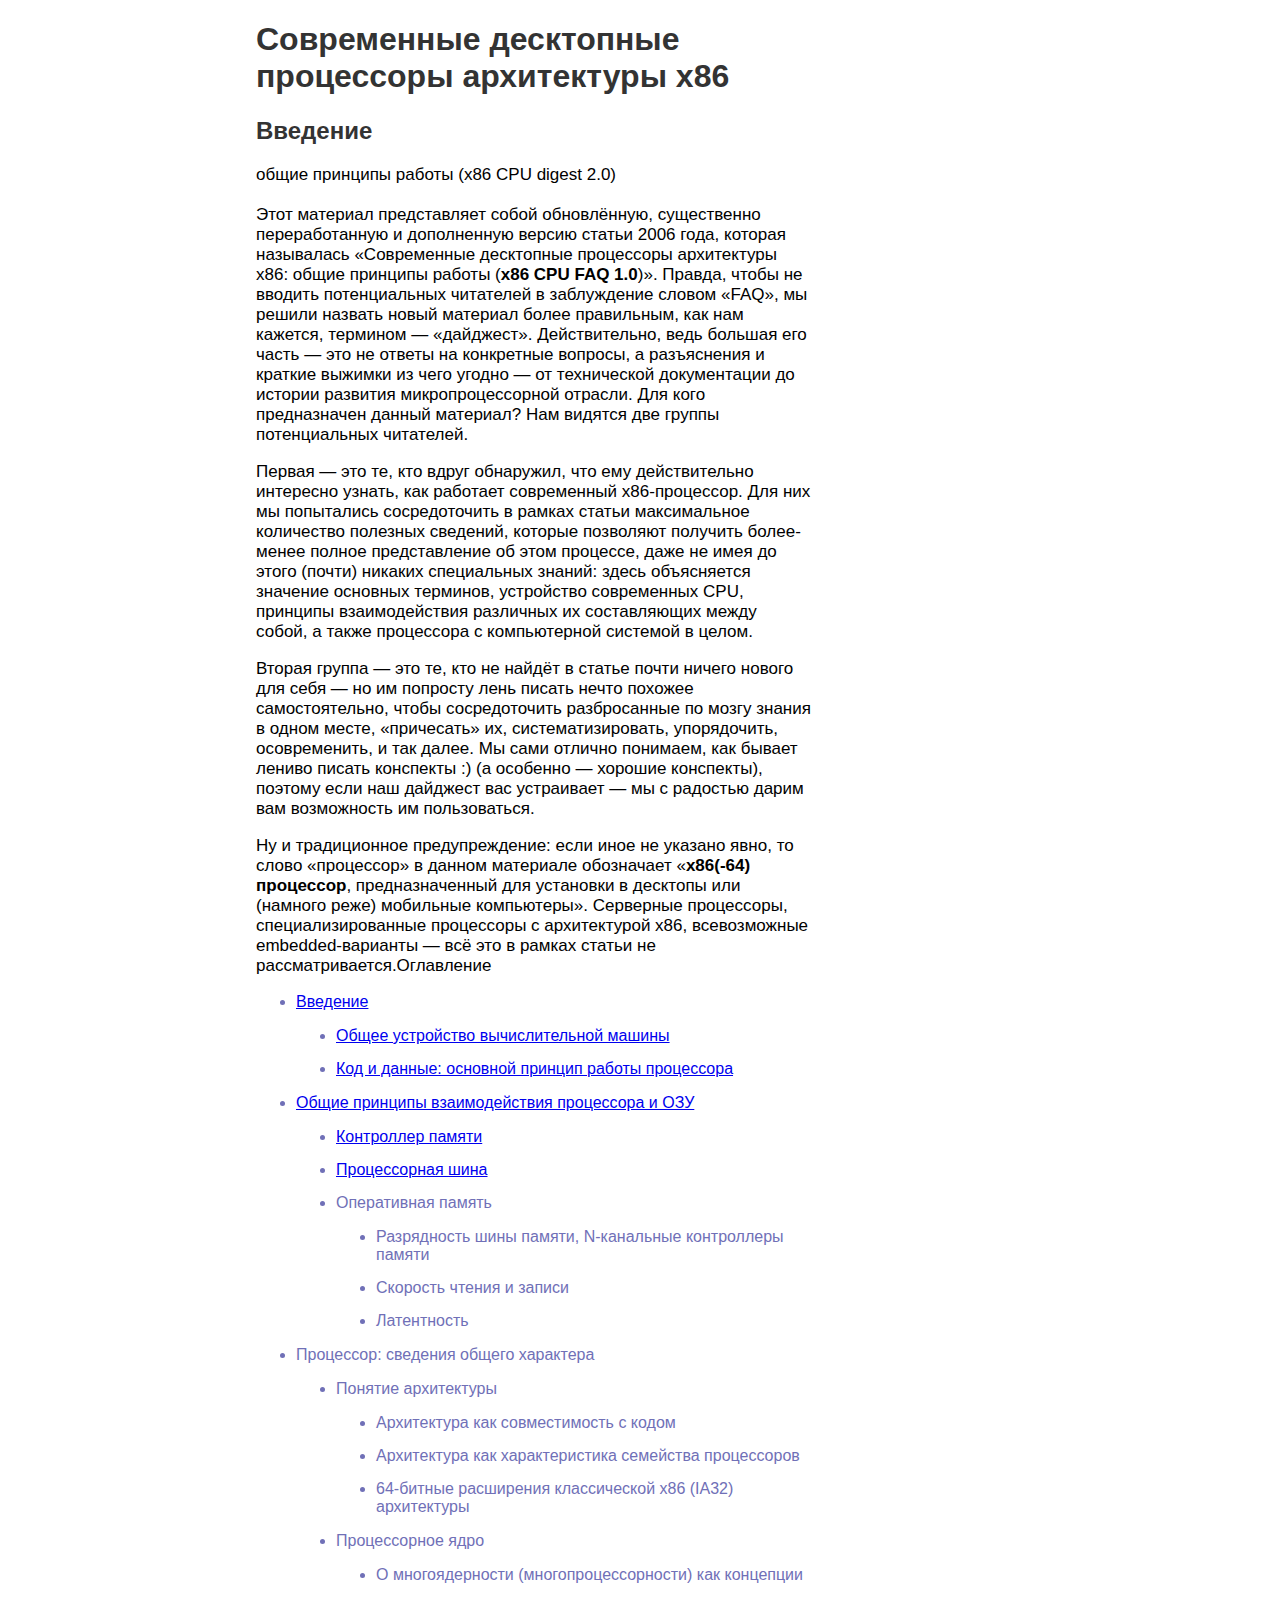
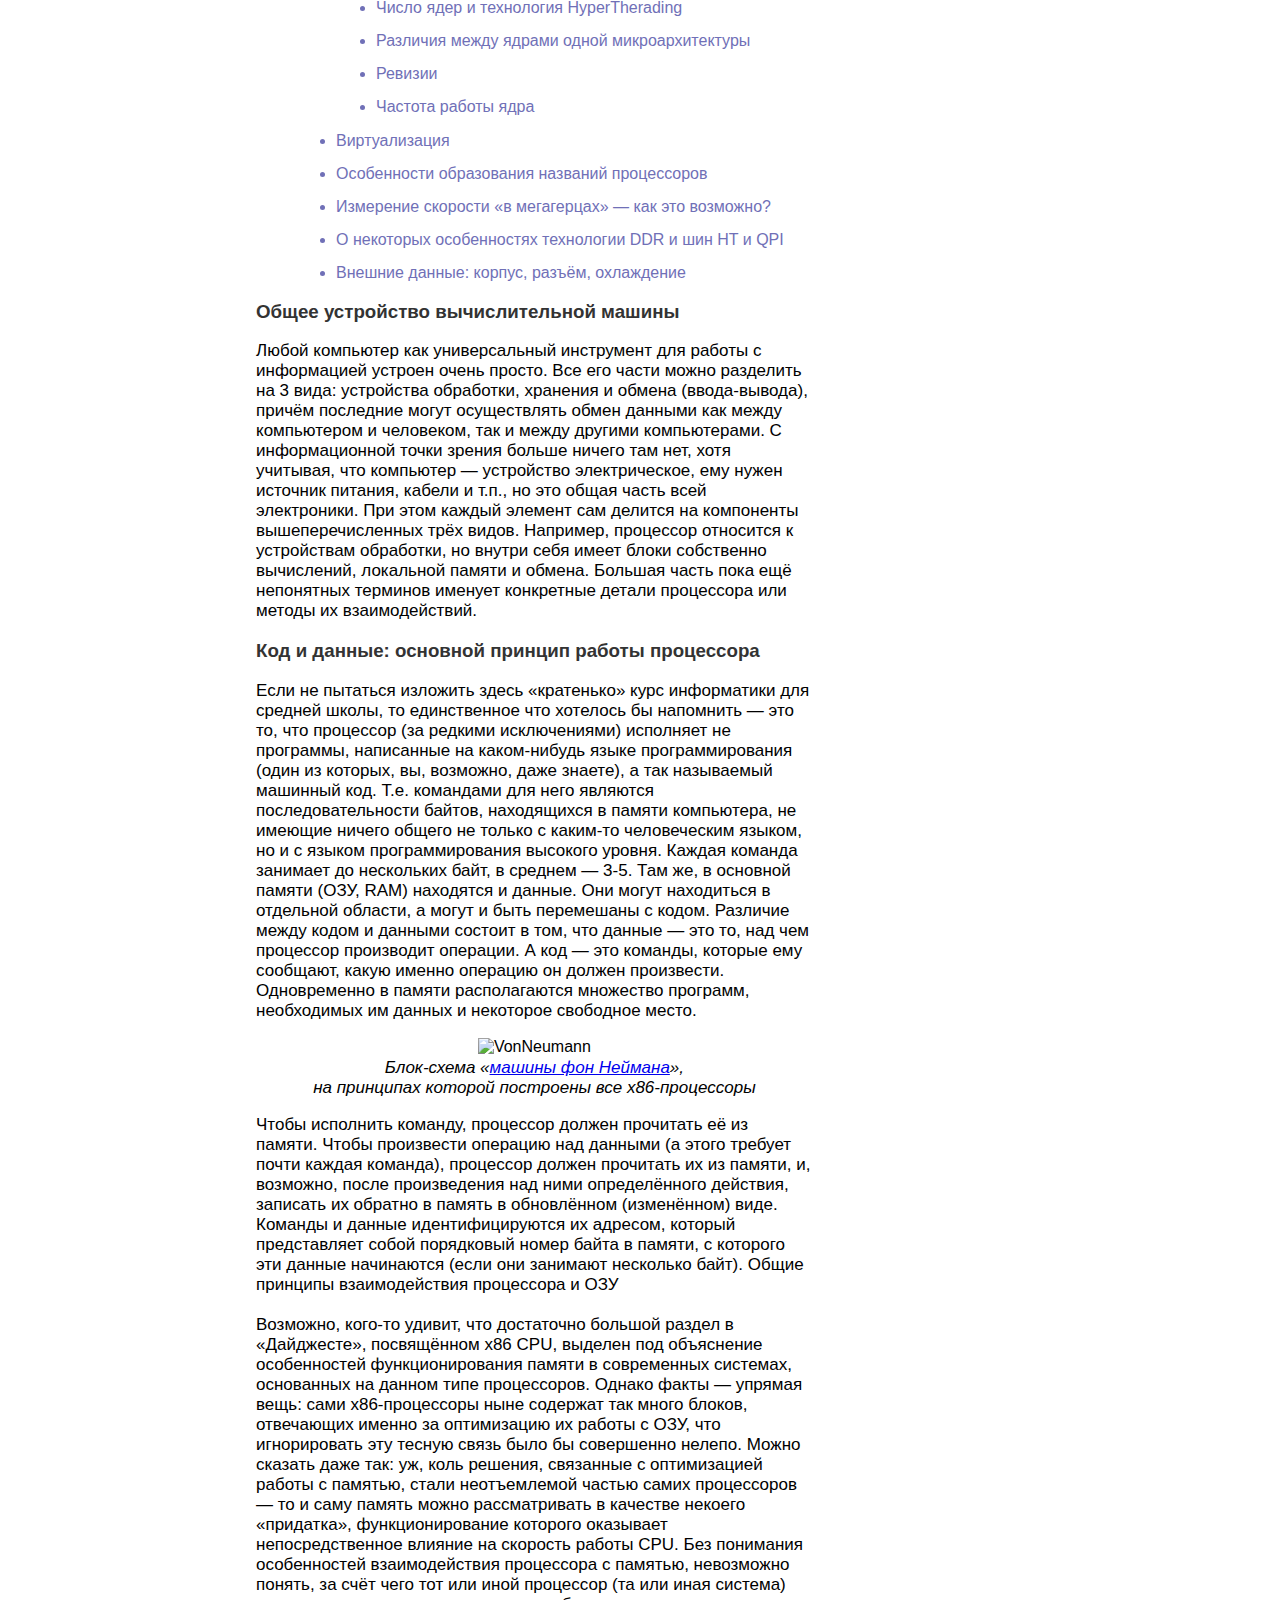
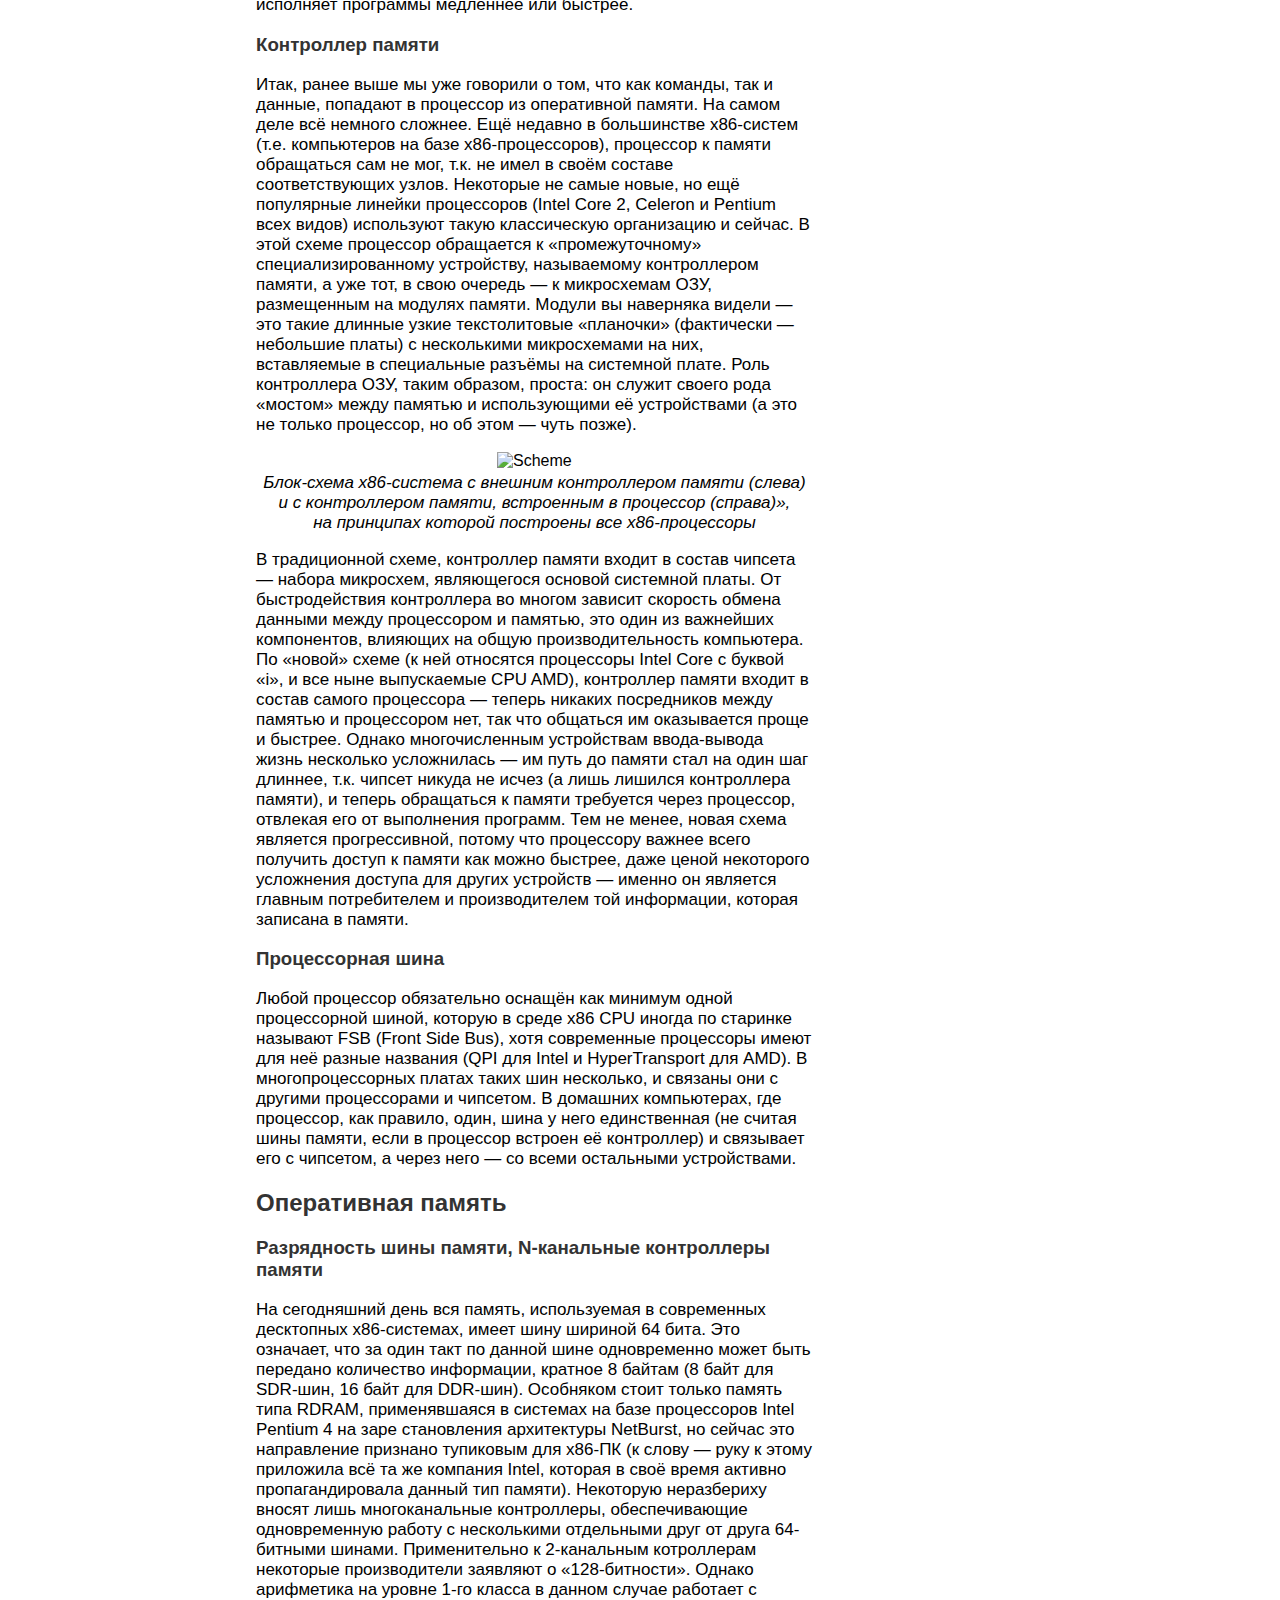
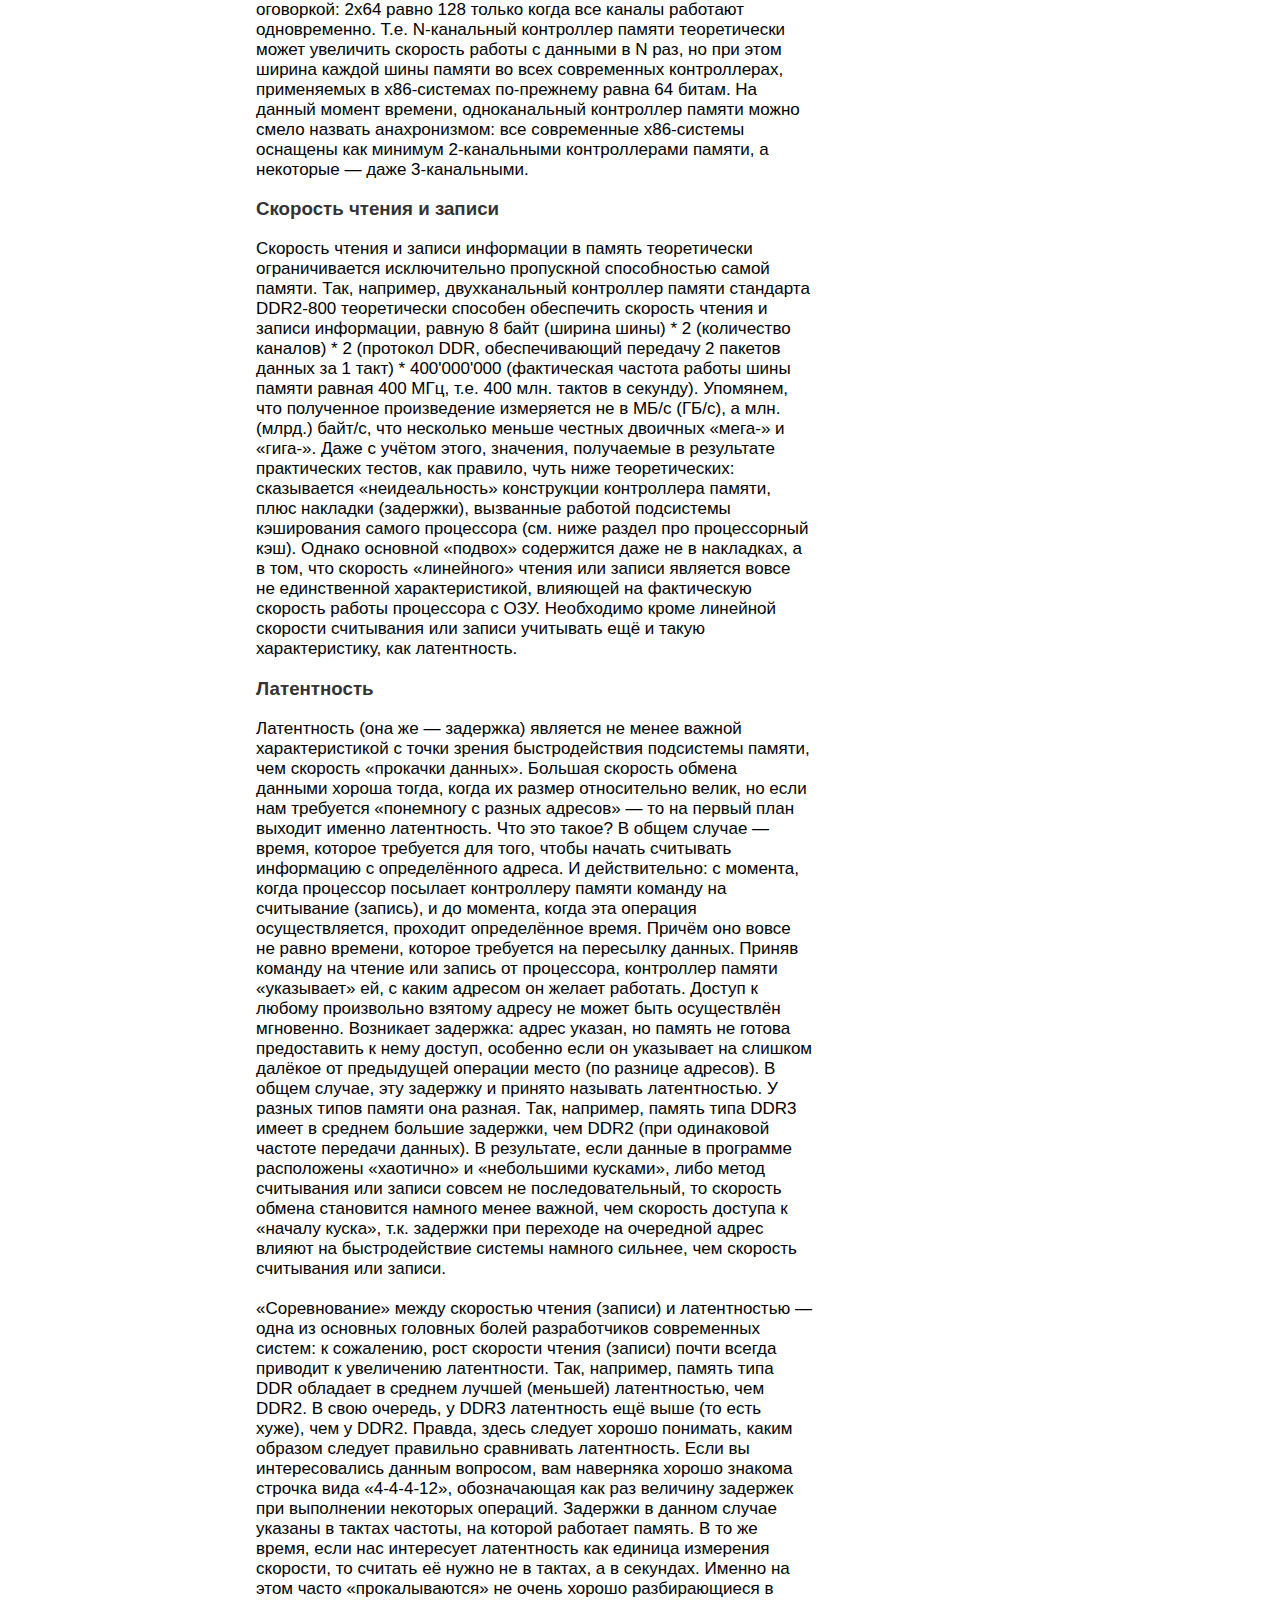
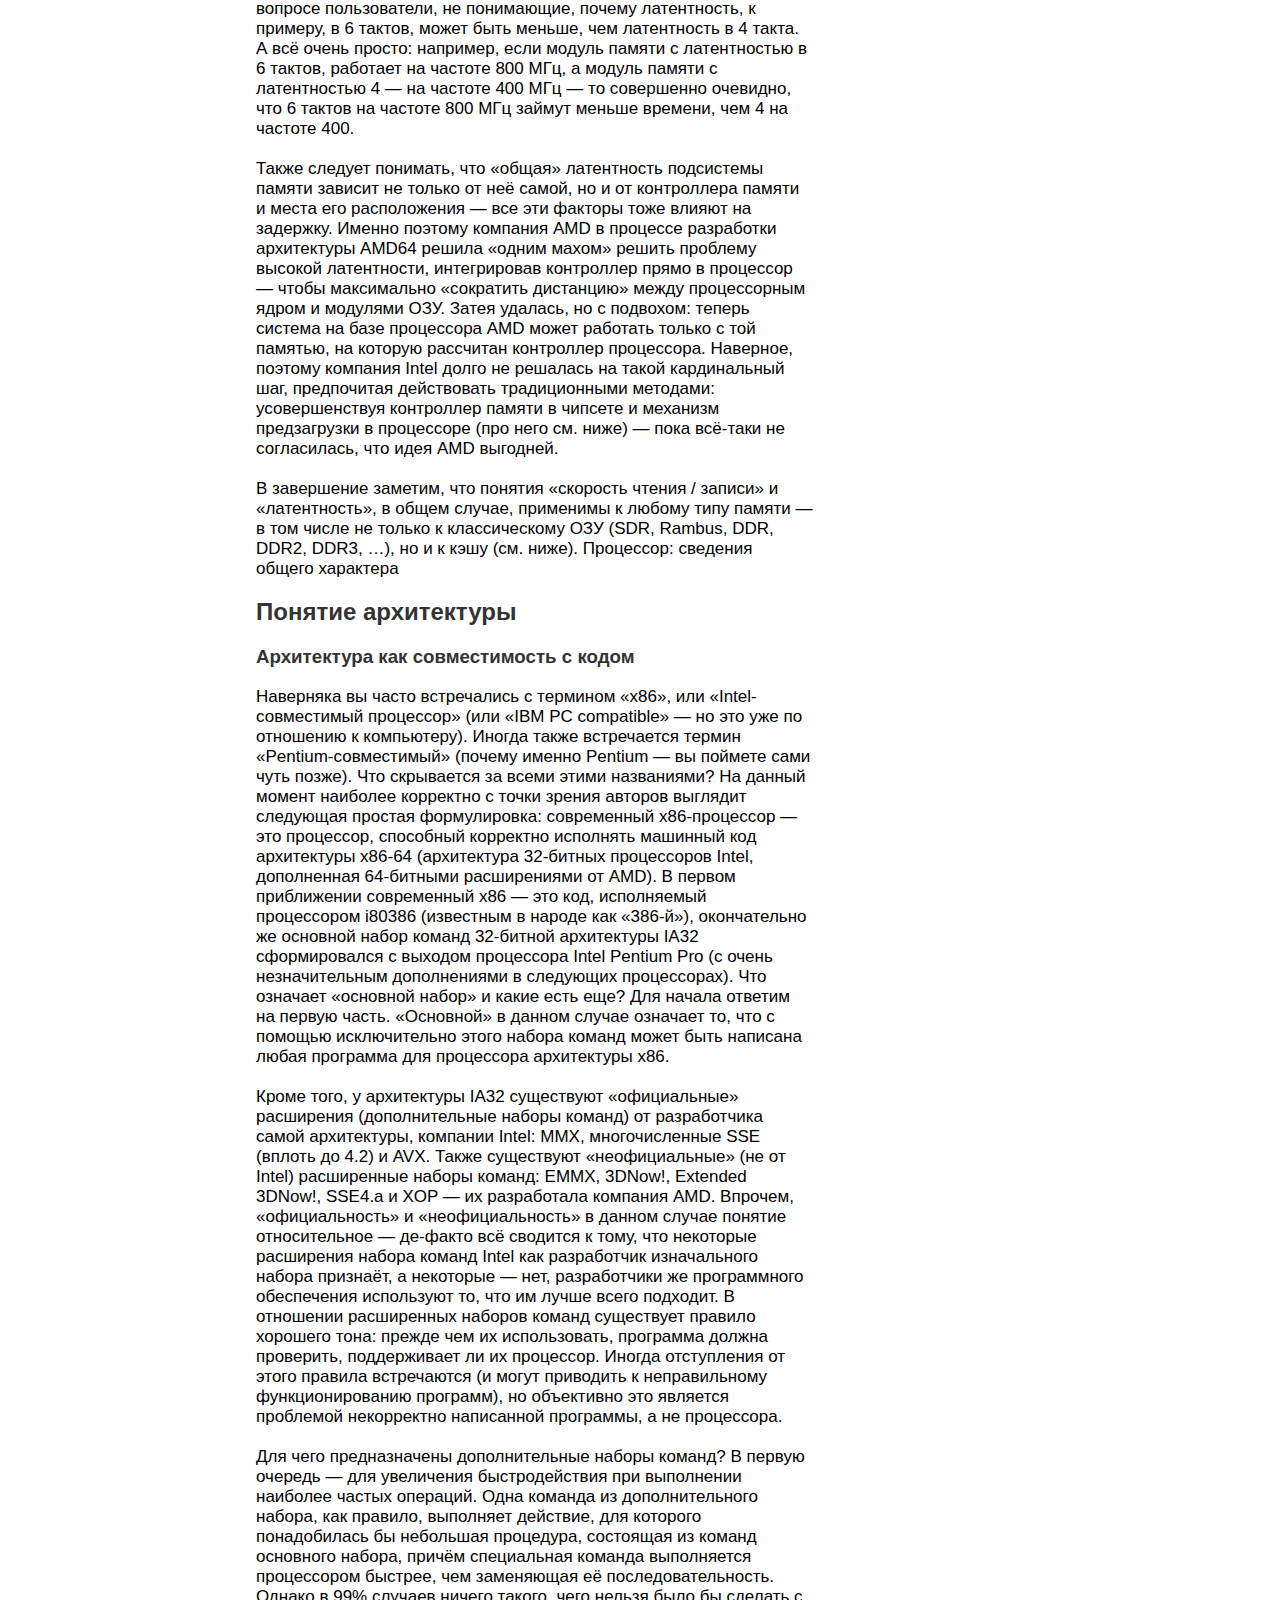
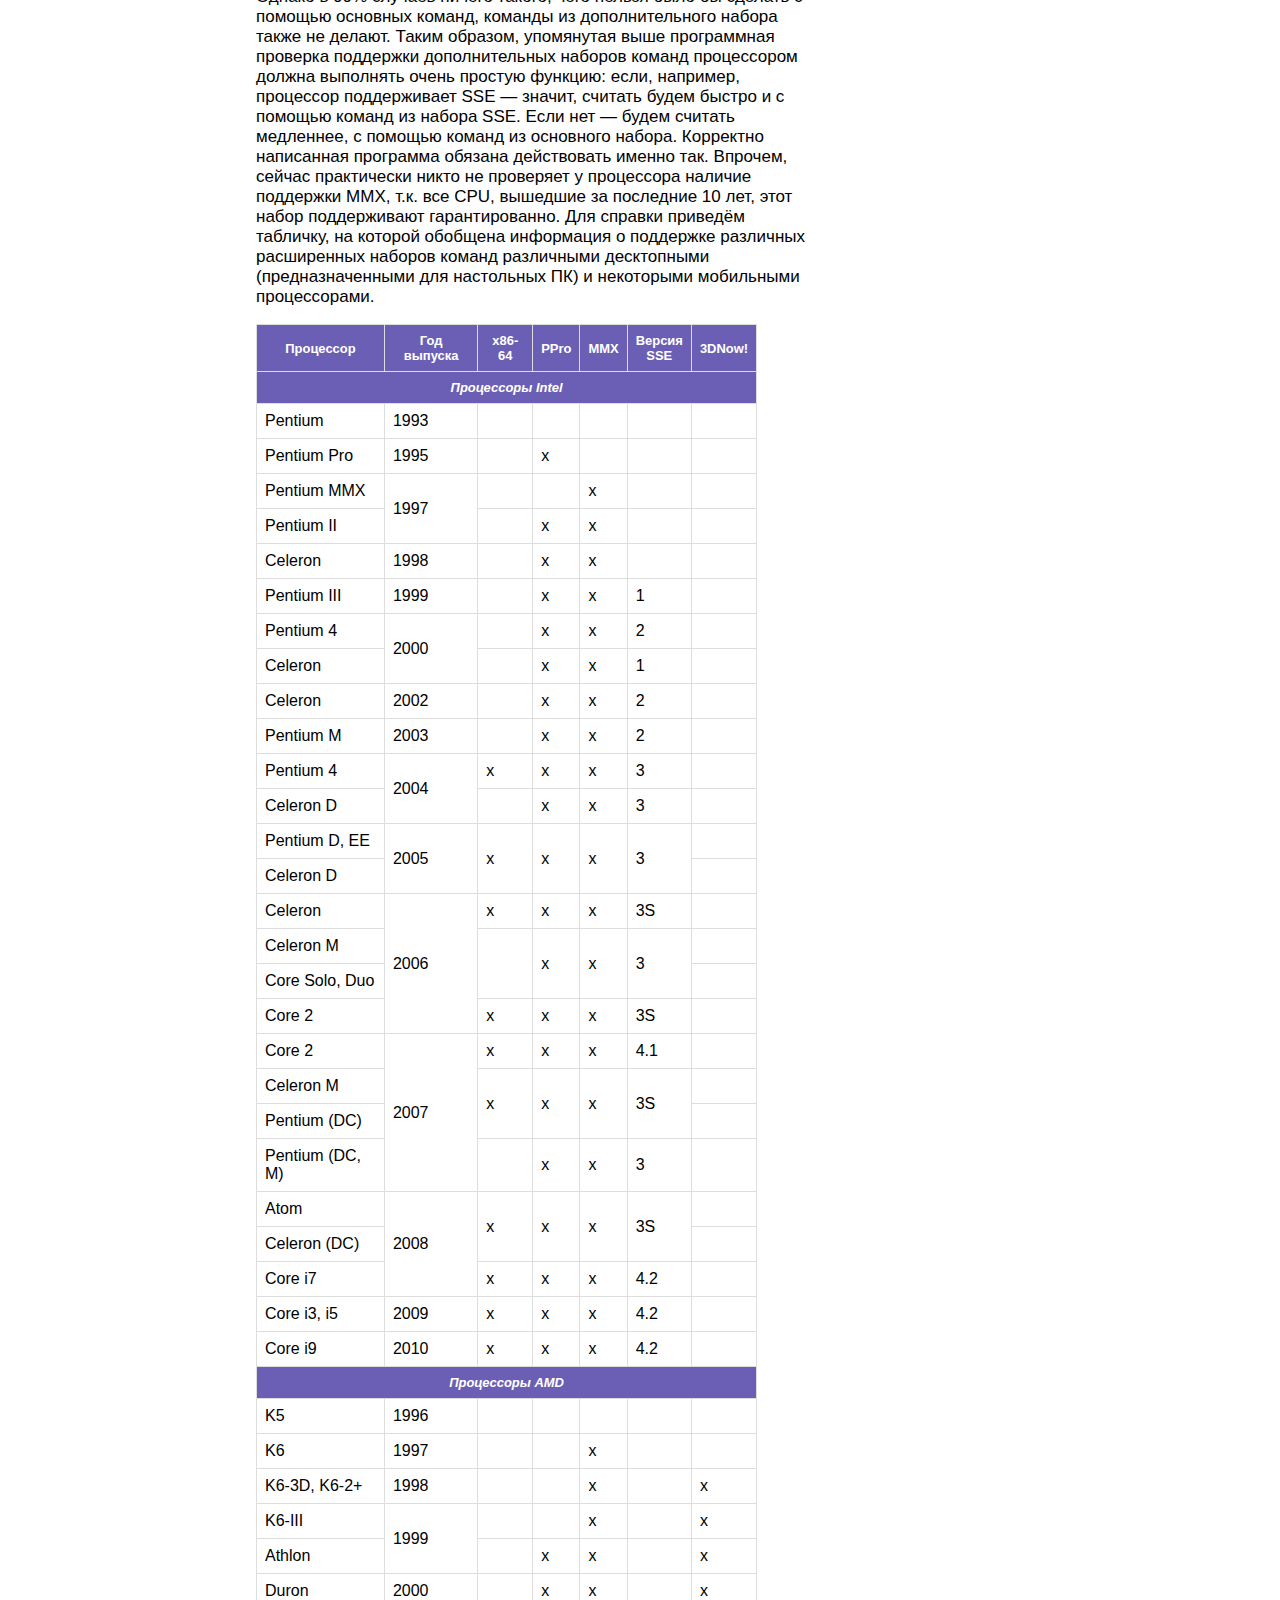
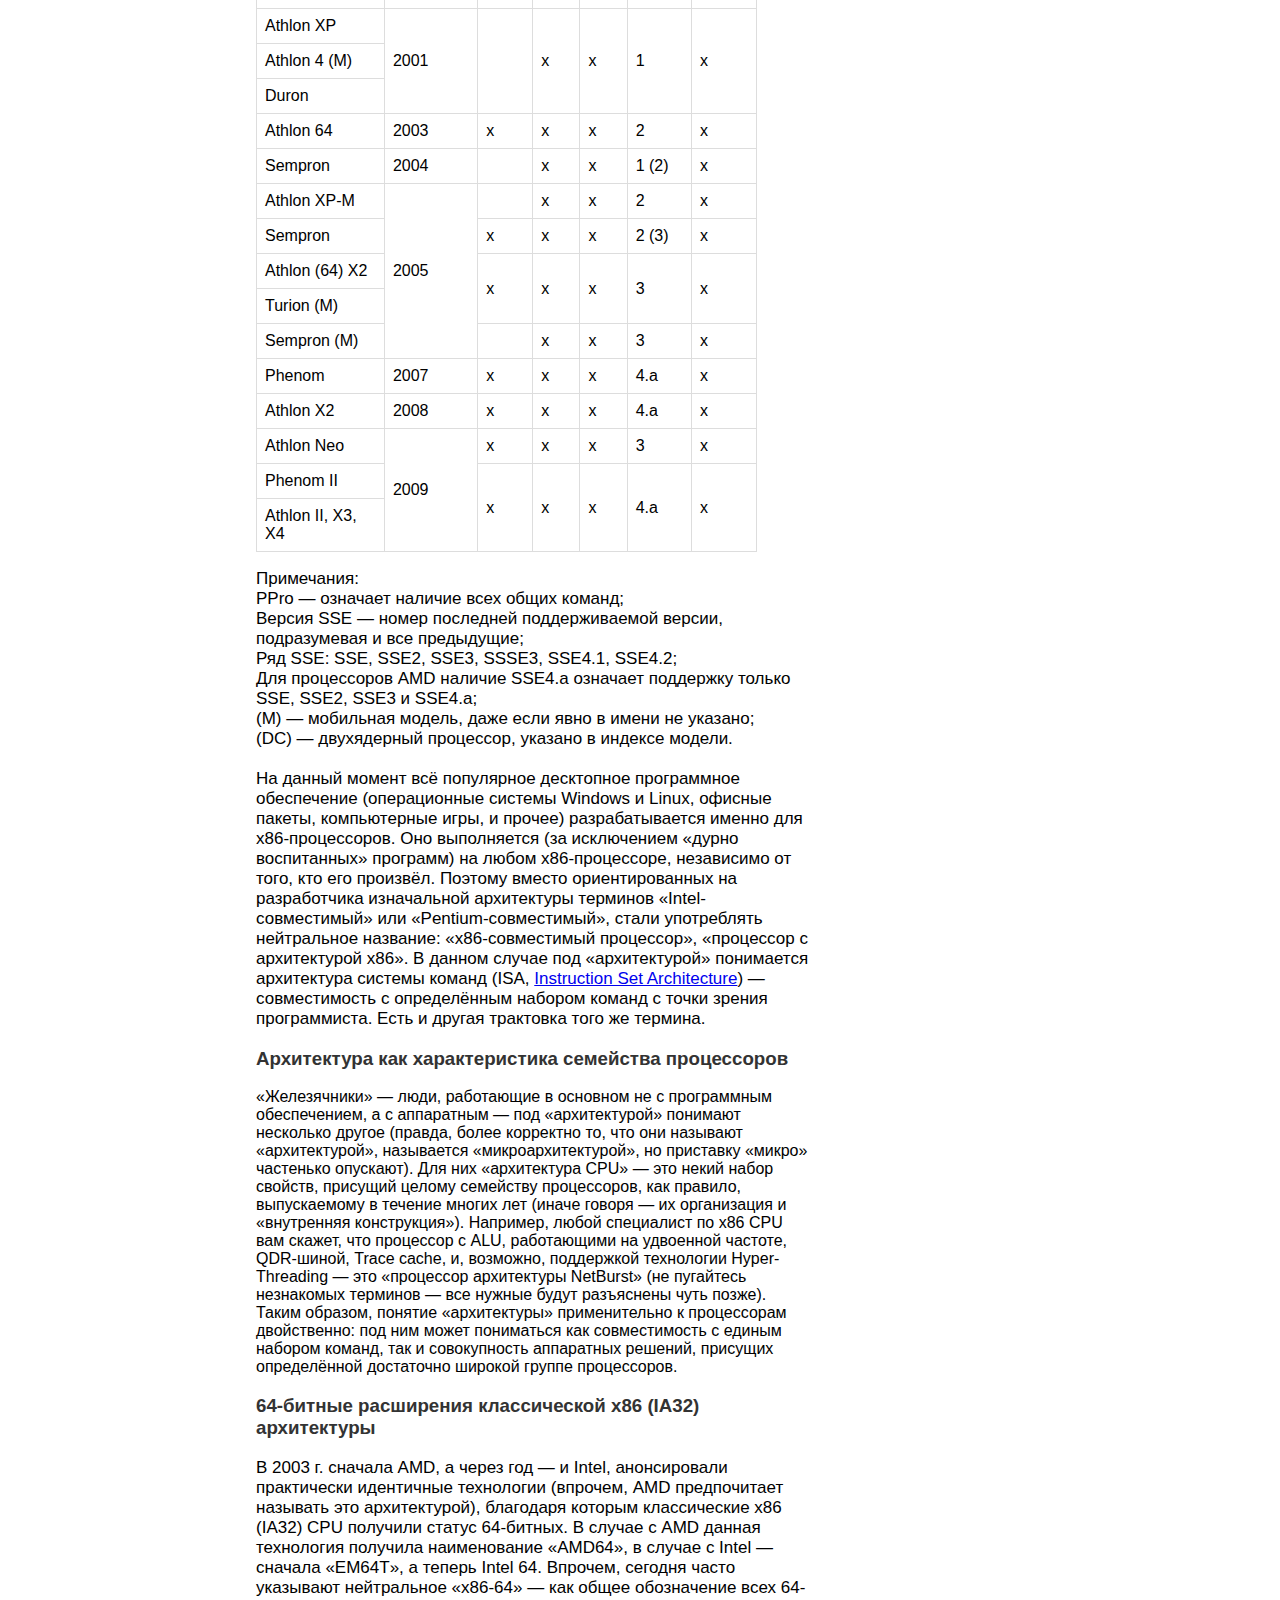
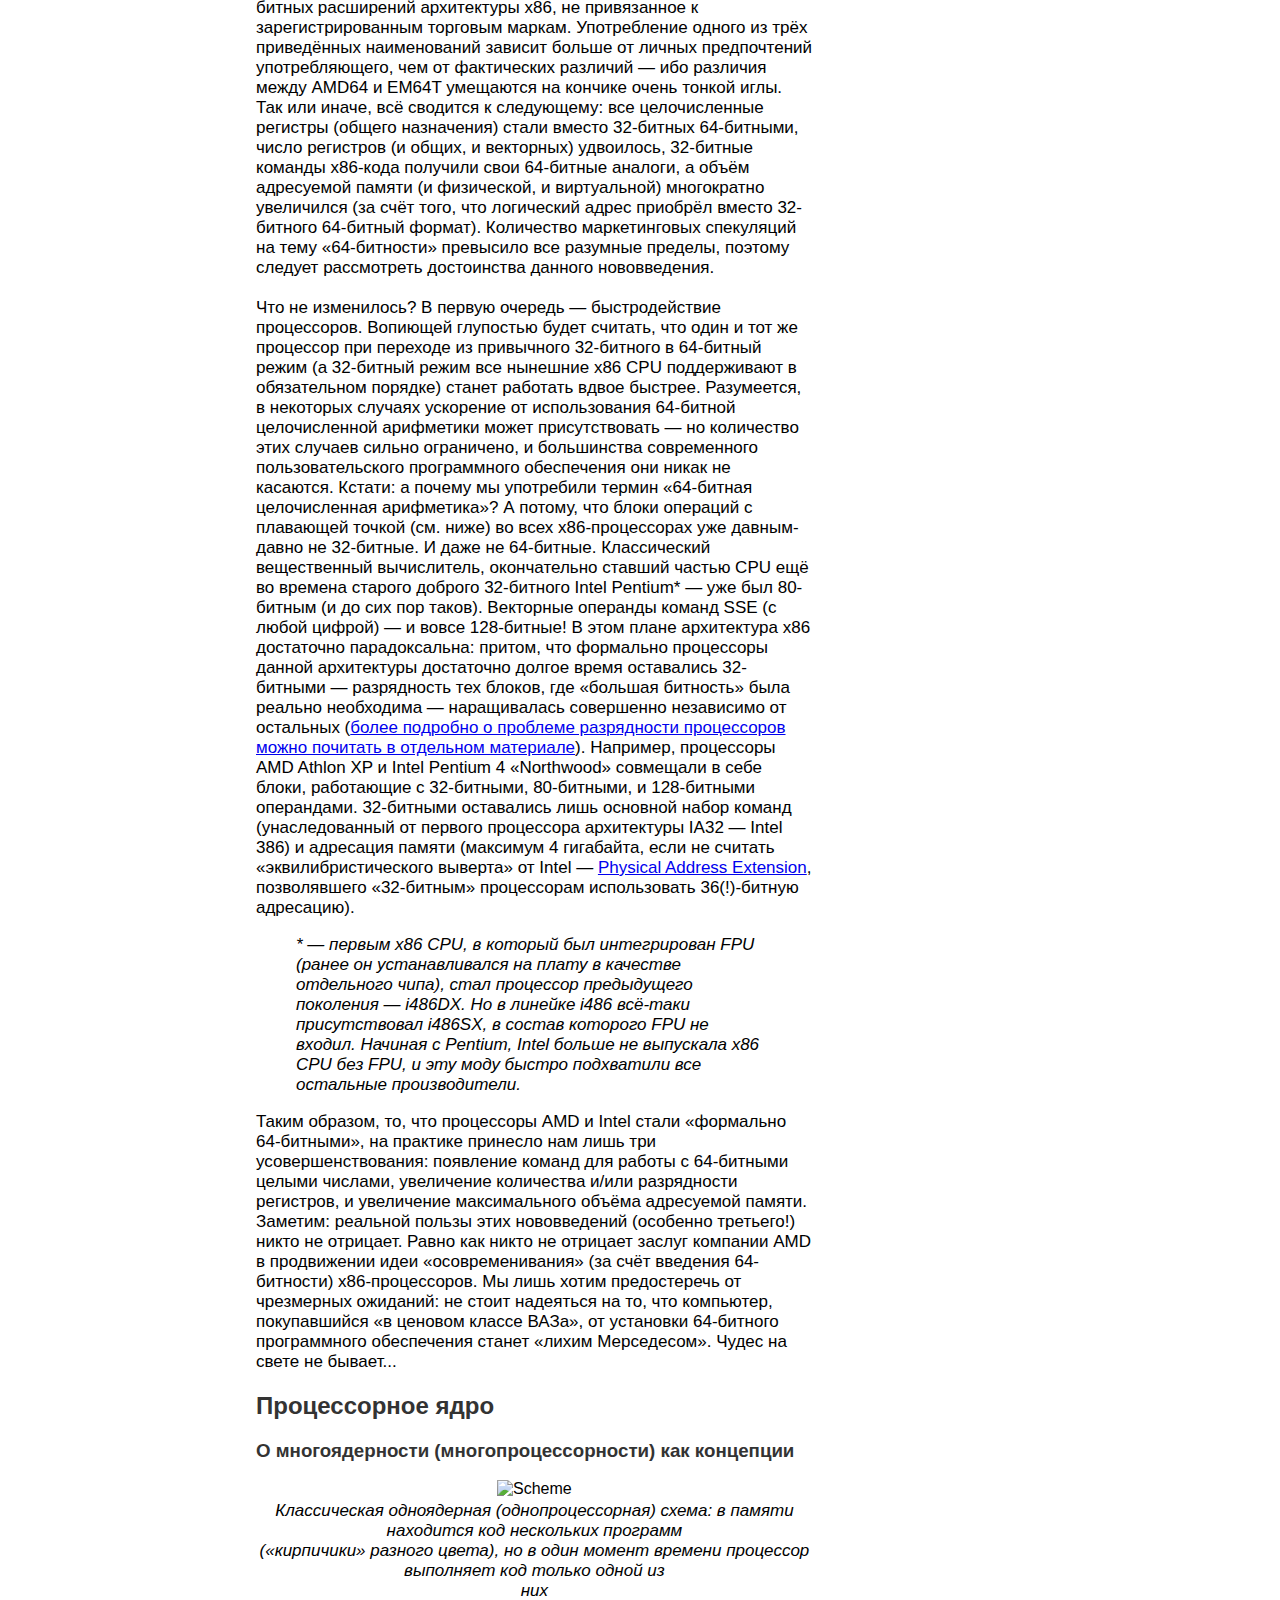
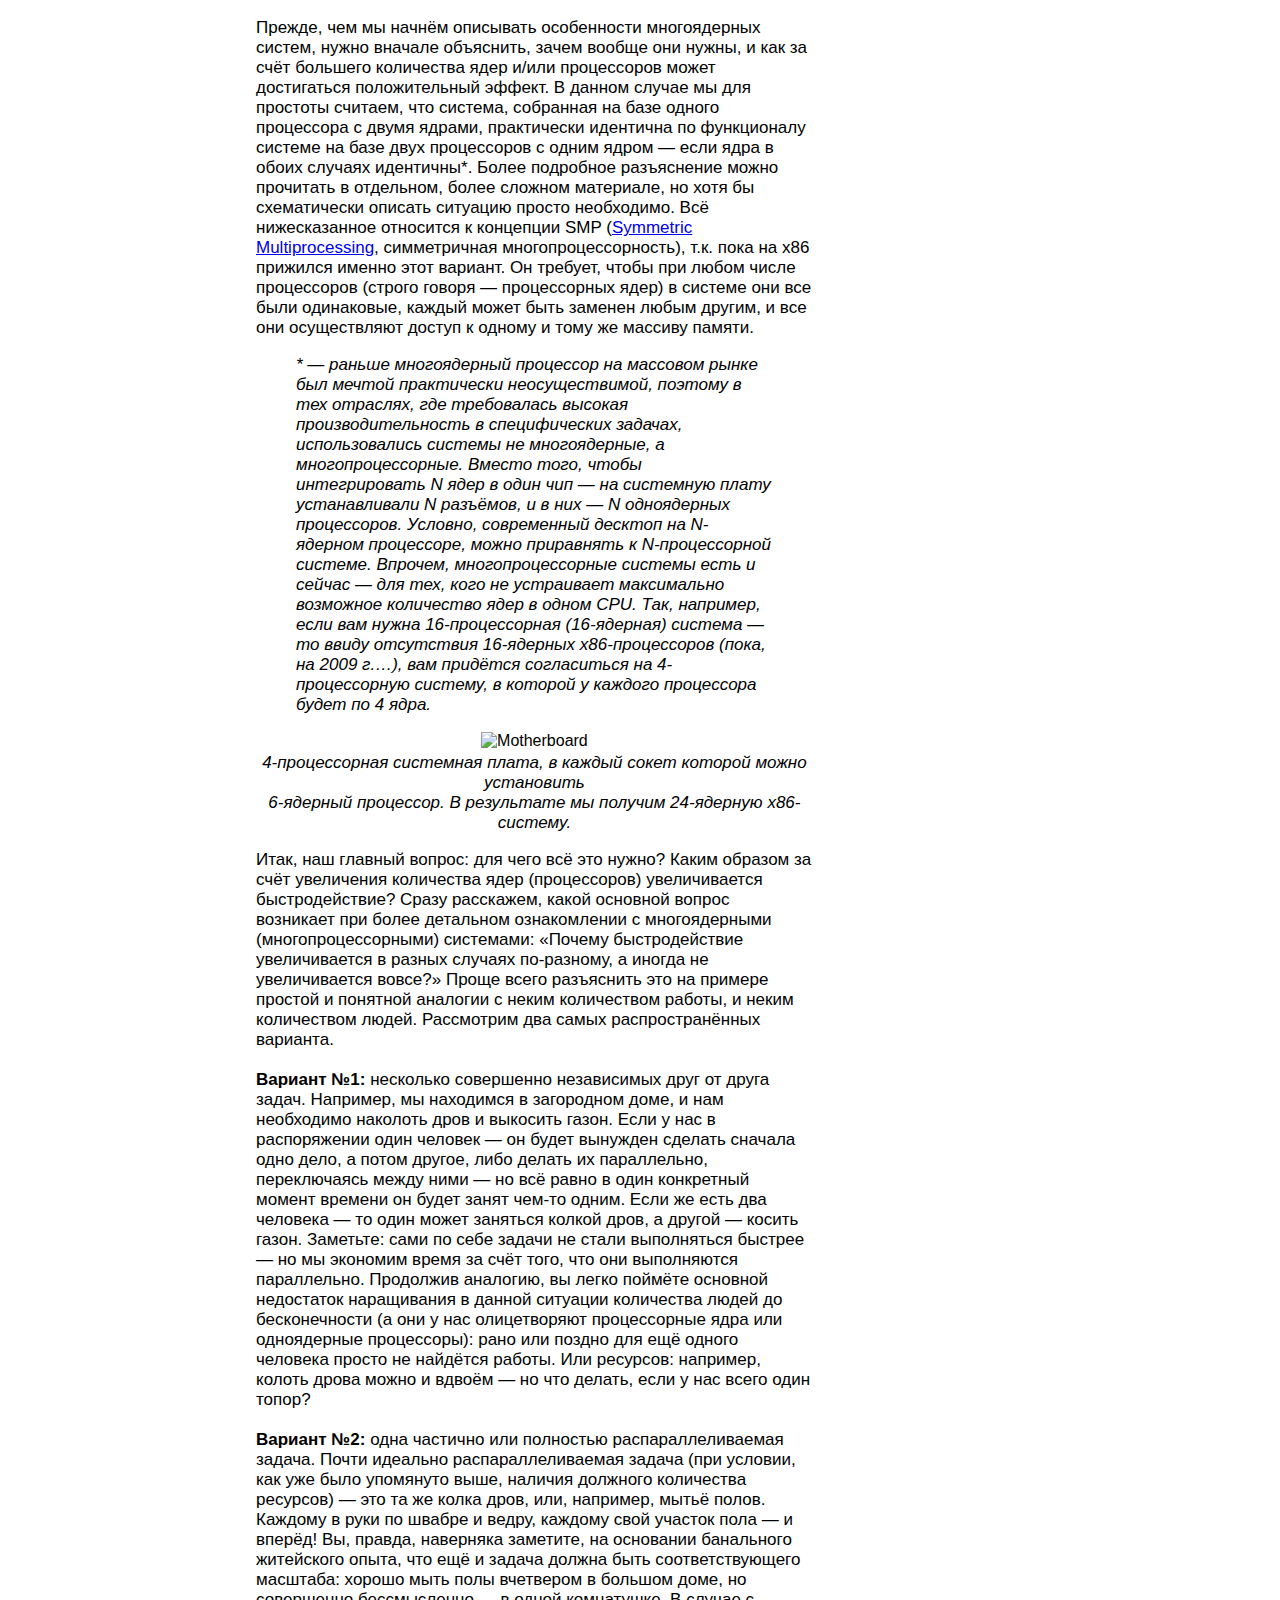
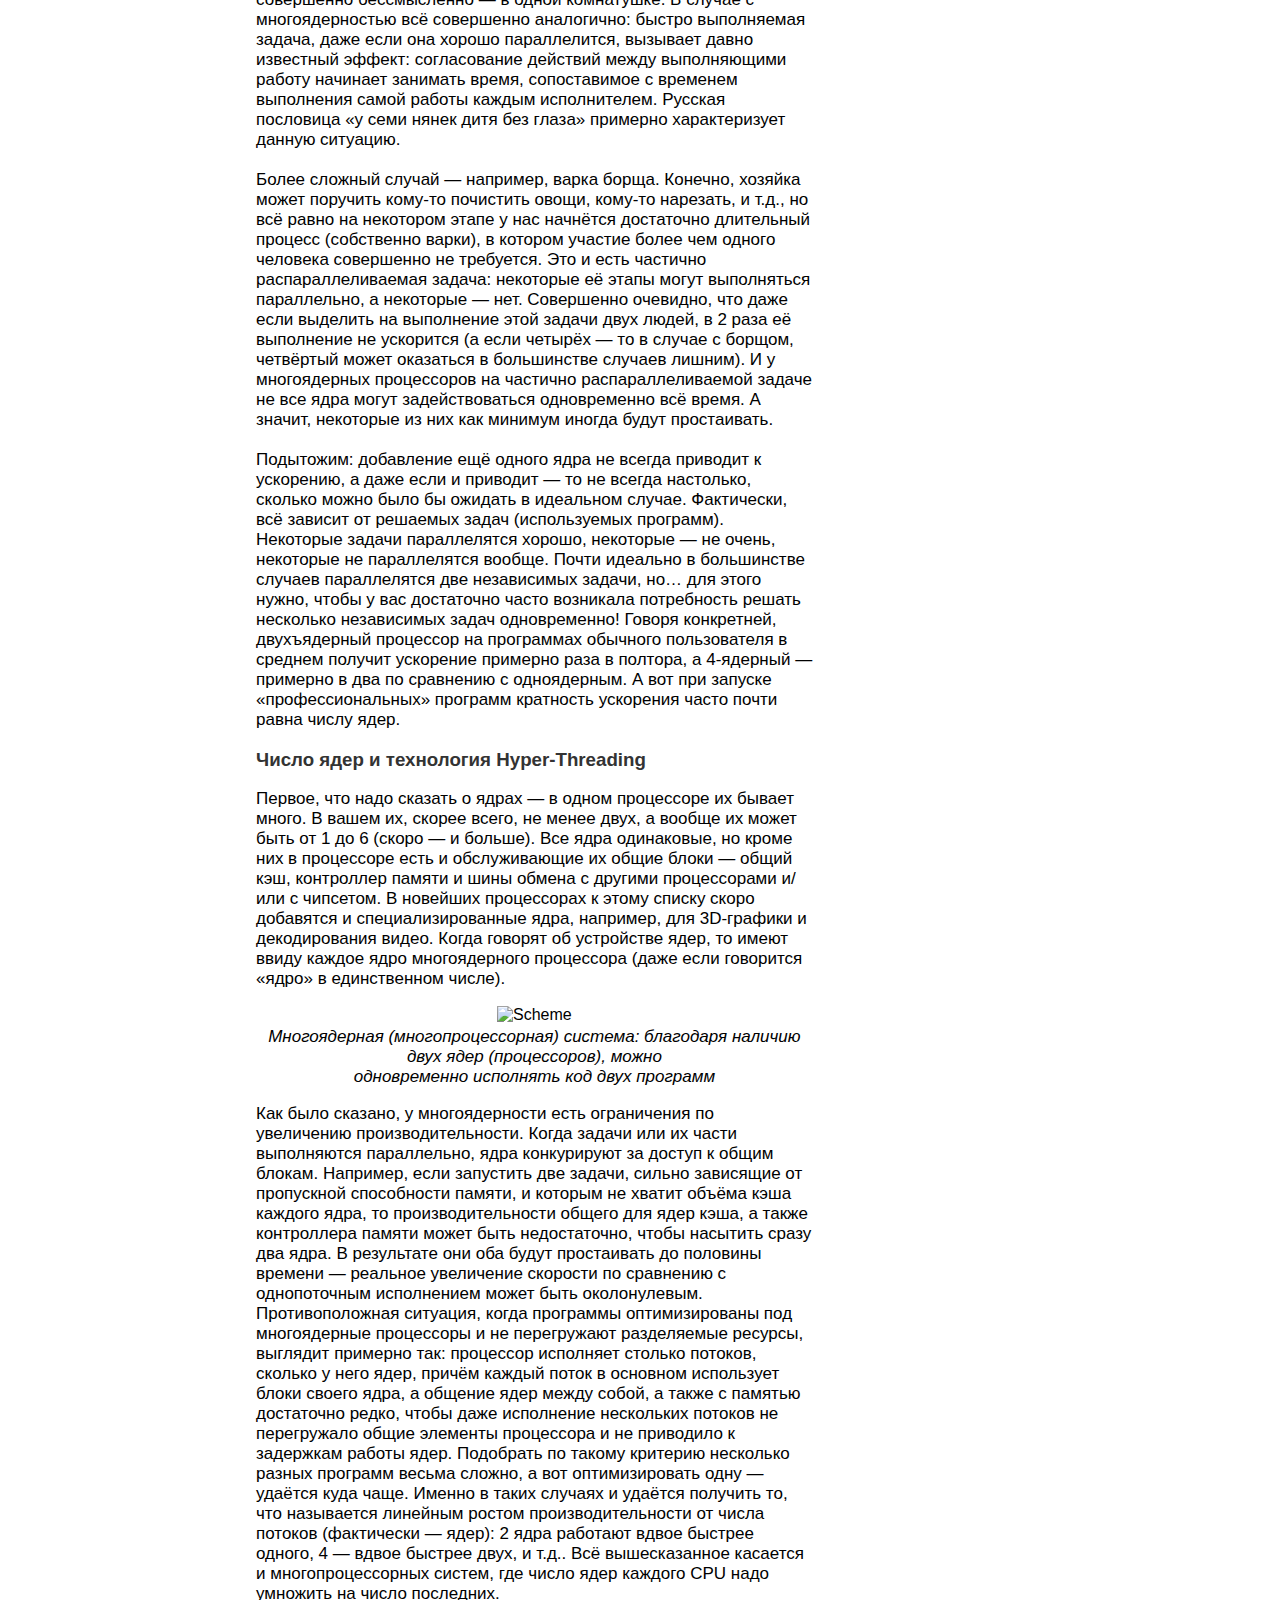
==== commit 7269639c: "ship done" ====
--- a/02-CSS/index.html
+++ b/02-CSS/index.html
@@ -14,8 +14,8 @@
     <h1>
         Современные десктопные процессоры архитектуры x86
     </h1>
-
-    <p id="Intro">
+    <h2 id="Intro">Введение</h2>
+    <p>
         общие принципы работы (x86 CPU digest 2.0) <br> <br>
         Этот материал представляет собой обновлённую, существенно переработанную и дополненную версию статьи 2006 года, которая называлась «Современные десктопные процессоры архитектуры x86: общие принципы работы (<b>x86 CPU FAQ 1.0</b>)». Правда, чтобы не вводить потенциальных читателей в заблуждение словом «FAQ», мы решили назвать новый материал более правильным, как нам кажется, термином — «дайджест». Действительно, ведь большая его часть — это не ответы на конкретные вопросы, а разъяснения и краткие выжимки из чего угодно — от технической документации до истории развития микропроцессорной отрасли. Для кого предназначен данный материал? Нам видятся две группы потенциальных читателей.
     <p />
@@ -26,10 +26,61 @@
 
     <p>Ну и традиционное предупреждение: если иное не указано явно, то слово «процессор» в данном материале обозначает «<b>x86(-64) процессор</b>, предназначенный для установки в десктопы или (намного реже) мобильные компьютеры». Серверные процессоры, специализированные процессоры с архитектурой x86, всевозможные embedded-варианты — всё это в рамках статьи не рассматривается.Оглавление</p>
 
-    <h2>Общее устройство вычислительной машины</h2>
+    <ul class="list1" id="content">
+        <li>
+            <a href="#Intro">Введение</a>
+            <ul>
+                <li><a href="#GenStruct">Общее устройство вычислительной машины</a></li>
+                <li><a href="#CodeAndData">Код и данные: основной принцип работы процессора</a></li>
+            </ul>
+        </li>
+        <li><a href="#MemoryCont">Общие принципы взаимодействия процессора и ОЗУ</a></li>
+        <ul>
+            <li><a href="#MemoryCont">Контроллер памяти</a></li>
+            <li><a href="#ProcBus">Процессорная шина</a></li>
+            <li>Оперативная память</li>
+            <ul>
+                <li>Разрядность шины памяти, N-канальные контроллеры памяти</li>
+                <li>Скорость чтения и записи</li>
+                <li>Латентность</li>
+            </ul>
+        </ul>
+        <li>
+            Процессор: сведения общего характера
+            <ul>
+                <li>
+                    Понятие архитектуры
+                    <ul>
+                        <li>Архитектура как совместимость с кодом</li>
+                        <li>Архитектура как характеристика семейства процессоров</li>
+                        <li>64-битные расширения классической x86 (IA32) архитектуры</li>
+                    </ul>
+                </li>
+                <li>
+                    Процессорное ядро
+                    <ul>
+                        <li>О многоядерности (многопроцессорности) как концепции</li>
+                        <li>Число ядер и технология HyperTherading</li>
+                        <li>Различия между ядрами одной микроархитектуры</li>
+                        <li>Ревизии</li>
+                        <li>Частота работы ядра</li>
+                    </ul>
+                </li>
+                <li>Виртуализация</li>
+                <li>Особенности образования названий процессоров</li>
+                <li>Измерение скорости «в мегагерцах» — как это возможно?</li>
+                <li>О некоторых особенностях технологии DDR и шин HT и QPI</li>
+                <li>Внешние данные: корпус, разъём, охлаждение </li>
+            </ul>
+        </li>
+    </ul>
+
+
+
+    <h3 id="GenStruct">Общее устройство вычислительной машины</h3>
 
     <p>Любой компьютер как универсальный инструмент для работы с информацией устроен очень просто. Все его части можно разделить на 3 вида: устройства обработки, хранения и обмена (ввода-вывода), причём последние могут осуществлять обмен данными как между компьютером и человеком, так и между другими компьютерами. С информационной точки зрения больше ничего там нет, хотя учитывая, что компьютер — устройство электрическое, ему нужен источник питания, кабели и т.п., но это общая часть всей электроники. При этом каждый элемент сам делится на компоненты вышеперечисленных трёх видов. Например, процессор относится к устройствам обработки, но внутри себя имеет блоки собственно вычислений, локальной памяти и обмена. Большая часть пока ещё непонятных терминов именует конкретные детали процессора или методы их взаимодействий.</p>
-    <h3>Код и данные: основной принцип работы процессора</h3>
+    <h3 id="CodeAndData">Код и данные: основной принцип работы процессора</h3>
     <p>
         Если не пытаться изложить здесь «кратенько» курс информатики для средней школы, то единственное что хотелось бы напомнить — это то, что процессор (за редкими исключениями) исполняет не программы, написанные на каком-нибудь языке программирования (один из которых, вы, возможно, даже знаете), а так называемый машинный код. Т.е. командами для него являются последовательности байтов, находящихся в памяти компьютера, не имеющие ничего общего не только с каким-то человеческим языком, но и с языком программирования высокого уровня. Каждая команда занимает до нескольких байт, в среднем — 3-5. Там же, в основной памяти (ОЗУ, RAM) находятся и данные. Они могут находиться в отдельной области, а могут и быть перемешаны с кодом. Различие между кодом и данными состоит в том, что данные — это то, над чем процессор производит операции. А код — это команды, которые ему сообщают, какую именно операцию он должен произвести. Одновременно в памяти располагаются множество программ, необходимых им данных и некоторое свободное место.
     </p>
@@ -47,7 +98,7 @@
         Возможно, кого-то удивит, что достаточно большой раздел в «Дайджесте», посвящённом x86 CPU, выделен под объяснение особенностей функционирования памяти в современных системах, основанных на данном типе процессоров. Однако факты — упрямая вещь: сами x86-процессоры ныне содержат так много блоков, отвечающих именно за оптимизацию их работы с ОЗУ, что игнорировать эту тесную связь было бы совершенно нелепо. Можно сказать даже так: уж, коль решения, связанные с оптимизацией работы с памятью, стали неотъемлемой частью самих процессоров — то и саму память можно рассматривать в качестве некоего «придатка», функционирование которого оказывает непосредственное влияние на скорость работы CPU. Без понимания особенностей взаимодействия процессора с памятью, невозможно понять, за счёт чего тот или иной процессор (та или иная система) исполняет программы медленнее или быстрее.
     </p>
 
-    <h3>
+    <h3 id="MemoryCont">
         Контроллер памяти
     </h3>
 
@@ -65,7 +116,7 @@
     <p>
         В традиционной схеме, контроллер памяти входит в состав чипсета — набора микросхем, являющегося основой системной платы. От быстродействия контроллера во многом зависит скорость обмена данными между процессором и памятью, это один из важнейших компонентов, влияющих на общую производительность компьютера. По «новой» схеме (к ней относятся процессоры Intel Core с буквой «i», и все ныне выпускаемые CPU AMD), контроллер памяти входит в состав самого процессора — теперь никаких посредников между памятью и процессором нет, так что общаться им оказывается проще и быстрее. Однако многочисленным устройствам ввода-вывода жизнь несколько усложнилась — им путь до памяти стал на один шаг длиннее, т.к. чипсет никуда не исчез (а лишь лишился контроллера памяти), и теперь обращаться к памяти требуется через процессор, отвлекая его от выполнения программ. Тем не менее, новая схема является прогрессивной, потому что процессору важнее всего получить доступ к памяти как можно быстрее, даже ценой некоторого усложнения доступа для других устройств — именно он является главным потребителем и производителем той информации, которая записана в памяти.
     </p>
-    <h3>Процессорная шина</h3>
+    <h3 id="ProcBus">Процессорная шина</h3>
     <p>
         Любой процессор обязательно оснащён как минимум одной процессорной шиной, которую в среде x86 CPU иногда по старинке называют FSB (Front Side Bus), хотя современные процессоры имеют для неё разные названия (QPI для Intel и HyperTransport для AMD). В многопроцессорных платах таких шин несколько, и связаны они с другими процессорами и чипсетом. В домашних компьютерах, где процессор, как правило, один, шина у него единственная (не считая шины памяти, если в процессор встроен её контроллер) и связывает его с чипсетом, а через него — со всеми остальными устройствами.
     </p>
@@ -105,7 +156,404 @@
         <br>
         Для чего предназначены дополнительные наборы команд? В первую очередь — для увеличения быстродействия при выполнении наиболее частых операций. Одна команда из дополнительного набора, как правило, выполняет действие, для которого понадобилась бы небольшая процедура, состоящая из команд основного набора, причём специальная команда выполняется процессором быстрее, чем заменяющая её последовательность. Однако в 99% случаев ничего такого, чего нельзя было бы сделать с помощью основных команд, команды из дополнительного набора также не делают. Таким образом, упомянутая выше программная проверка поддержки дополнительных наборов команд процессором должна выполнять очень простую функцию: если, например, процессор поддерживает SSE — значит, считать будем быстро и с помощью команд из набора SSE. Если нет — будем считать медленнее, с помощью команд из основного набора. Корректно написанная программа обязана действовать именно так. Впрочем, сейчас практически никто не проверяет у процессора наличие поддержки MMX, т.к. все CPU, вышедшие за последние 10 лет, этот набор поддерживают гарантированно. Для справки приведём табличку, на которой обобщена информация о поддержке различных расширенных наборов команд различными десктопными (предназначенными для настольных ПК) и некоторыми мобильными процессорами.
     </p>
-    <table><tbody><tr class="thead"><td>Процессор</td><td>Год выпуска</td><td>x86-64</td><td>PPro</td><td>MMX</td><td>Версия<br>SSE</td><td>3DNow!</td></tr><tr class="thead"><td colspan="7"><em>Процессоры Intel</em></td></tr><tr class="row1"><td>Pentium</td><td>1993</td><td></td><td></td><td></td><td></td><td></td></tr><tr class="row2"><td>Pentium Pro</td><td>1995</td><td></td><td>x</td><td></td><td></td><td></td></tr><tr class="row1"><td>Pentium MMX</td><td rowspan="2">1997</td><td></td><td></td><td>x</td><td></td><td></td></tr><tr class="row2"><td>Pentium II</td><td></td><td>x</td><td>x</td><td></td><td></td></tr><tr class="row1"><td>Celeron</td><td>1998</td><td></td><td>x</td><td>x</td><td></td><td></td></tr><tr class="row2"><td>Pentium III</td><td>1999</td><td></td><td>x</td><td>x</td><td>1</td><td></td></tr><tr class="row1"><td>Pentium 4</td><td rowspan="2">2000</td><td></td><td>x</td><td>x</td><td>2</td><td></td></tr><tr class="row2"><td>Celeron</td><td></td><td>x</td><td>x</td><td>1</td><td></td></tr><tr class="row1"><td>Celeron</td><td>2002</td><td></td><td>x</td><td>x</td><td>2</td><td></td></tr><tr class="row2"><td>Pentium M</td><td>2003</td><td></td><td>x</td><td>x</td><td>2</td><td></td></tr><tr class="row1"><td>Pentium 4</td><td rowspan="2">2004</td><td>x</td><td>x</td><td>x</td><td>3</td><td></td></tr><tr class="row2"><td>Celeron D</td><td></td><td>x</td><td>x</td><td>3</td><td></td></tr><tr class="row1"><td>Pentium D, EE</td><td rowspan="2">2005</td><td rowspan="2">x</td><td rowspan="2">x</td><td rowspan="2">x</td><td rowspan="2">3</td><td></td></tr><tr class="row2"><td>Celeron D</td><td></td></tr><tr class="row1"><td>Celeron</td><td rowspan="4">2006</td><td>x</td><td>x</td><td>x</td><td>3S</td><td></td></tr><tr class="row2"><td>Celeron M</td><td rowspan="2"></td><td rowspan="2">x</td><td rowspan="2">x</td><td rowspan="2">3</td><td></td></tr><tr class="row1"><td>Core Solo, Duo</td><td></td></tr><tr class="row2"><td>Core 2</td><td>x</td><td>x</td><td>x</td><td>3S</td><td></td></tr><tr class="row1"><td>Core 2</td><td rowspan="4">2007</td><td>x</td><td>x</td><td>x</td><td>4.1</td><td></td></tr><tr class="row2"><td>Celeron M</td><td rowspan="2">x</td><td rowspan="2">x</td><td rowspan="2">x</td><td rowspan="2">3S</td><td></td></tr><tr class="row1"><td>Pentium (DC)</td><td></td></tr><tr class="row2"><td>Pentium (DC, M)</td><td></td><td>x</td><td>x</td><td>3</td><td></td></tr><tr class="row1"><td>Atom</td><td rowspan="3">2008</td><td rowspan="2">x</td><td rowspan="2">x</td><td rowspan="2">x</td><td rowspan="2">3S</td><td></td></tr><tr class="row2"><td>Celeron (DC)</td><td></td></tr><tr class="row1"><td>Core i7</td><td>x</td><td>x</td><td>x</td><td>4.2</td><td></td></tr><tr class="row2"><td>Core i3, i5</td><td>2009</td><td>x</td><td>x</td><td>x</td><td>4.2</td><td></td></tr><tr class="row1"><td>Core i9</td><td>2010</td><td>x</td><td>x</td><td>x</td><td>4.2</td><td></td></tr><tr class="thead"><td colspan="7"><em>Процессоры AMD</em></td></tr><tr class="row1"><td>K5</td><td>1996</td><td></td><td></td><td></td><td></td><td></td></tr><tr class="row2"><td>K6</td><td>1997</td><td></td><td></td><td>x</td><td></td><td></td></tr><tr class="row1"><td>K6-3D, K6-2+</td><td>1998</td><td></td><td></td><td>x</td><td></td><td>x</td></tr><tr class="row2"><td>K6-III</td><td rowspan="2">1999</td><td></td><td></td><td>x</td><td></td><td>x</td></tr><tr class="row1"><td>Athlon</td><td></td><td>x</td><td>x</td><td></td><td>x</td></tr><tr class="row2"><td>Duron</td><td>2000</td><td></td><td>x</td><td>x</td><td></td><td>x</td></tr><tr class="row1"><td>Athlon XP</td><td rowspan="3">2001</td><td rowspan="3"></td><td rowspan="3">x</td><td rowspan="3">x</td><td rowspan="3">1</td><td rowspan="3">x</td></tr><tr class="row2"><td>Athlon 4 (M)</td></tr><tr class="row1"><td>Duron</td></tr><tr class="row2"><td>Athlon 64</td><td>2003</td><td>x</td><td>x</td><td>x</td><td>2</td><td>x</td></tr><tr class="row1"><td>Sempron</td><td>2004</td><td></td><td>x</td><td>x</td><td>1 (2)</td><td>x</td></tr><tr class="row2"><td>Athlon XP-M</td><td rowspan="5">2005</td><td></td><td>x</td><td>x</td><td>2</td><td>x</td></tr><tr class="row1"><td>Sempron</td><td>x</td><td>x</td><td>x</td><td>2 (3)</td><td>x</td></tr><tr class="row2"><td>Athlon (64) X2</td><td rowspan="2">x</td><td rowspan="2">x</td><td rowspan="2">x</td><td rowspan="2">3</td><td rowspan="2">x</td></tr><tr class="row1"><td>Turion (M)</td></tr><tr class="row2"><td>Sempron (M)</td><td></td><td>x</td><td>x</td><td>3</td><td>x</td></tr><tr class="row1"><td>Phenom</td><td>2007</td><td>x</td><td>x</td><td>x</td><td>4.a</td><td>x</td></tr><tr class="row2"><td>Athlon X2</td><td>2008</td><td>x</td><td>x</td><td>x</td><td>4.a</td><td>x</td></tr><tr class="row1"><td>Athlon Neo</td><td rowspan="3">2009</td><td>x</td><td>x</td><td>x</td><td>3</td><td>x</td></tr><tr class="row2"><td>Phenom II</td><td rowspan="2">x</td><td rowspan="2">x</td><td rowspan="2">x</td><td rowspan="2">4.a</td><td rowspan="2">x</td></tr><tr class="row1"><td>Athlon II, X3, X4</td></tr></tbody></table>
+    <table>
+        <tbody>
+            <tr class="thead">
+                <td>Процессор</td>
+                <td>Год выпуска</td>
+                <td>x86-64</td>
+                <td>PPro</td>
+                <td>MMX</td>
+                <td>Версия <br>SSE </td>
+                <td>3DNow!</td>
+            </tr>
+            <tr class="thead">
+                <td colspan="7">
+                    <em>Процессоры Intel</em>
+                </td>
+            </tr>
+            <tr class="row1">
+                <td>Pentium</td>
+                <td>1993</td>
+                <td></td>
+                <td></td>
+                <td></td>
+                <td></td>
+                <td></td>
+            </tr>
+            <tr class="row2">
+                <td>Pentium Pro</td>
+                <td>1995</td>
+                <td></td>
+                <td>x</td>
+                <td></td>
+                <td></td>
+                <td></td>
+            </tr>
+            <tr class="row1">
+                <td>Pentium MMX</td>
+                <td rowspan="2">1997</td>
+                <td></td>
+                <td></td>
+                <td>x</td>
+                <td></td>
+                <td></td>
+            </tr>
+            <tr class="row2">
+                <td>Pentium II</td>
+                <td></td>
+                <td>x</td>
+                <td>x</td>
+                <td></td>
+                <td></td>
+            </tr>
+            <tr class="row1">
+                <td>Celeron</td>
+                <td>1998</td>
+                <td></td>
+                <td>x</td>
+                <td>x</td>
+                <td></td>
+                <td></td>
+            </tr>
+            <tr class="row2">
+                <td>Pentium III</td>
+                <td>1999</td>
+                <td></td>
+                <td>x</td>
+                <td>x</td>
+                <td>1</td>
+                <td></td>
+            </tr>
+            <tr class="row1">
+                <td>Pentium 4</td>
+                <td rowspan="2">2000</td>
+                <td></td>
+                <td>x</td>
+                <td>x</td>
+                <td>2</td>
+                <td></td>
+            </tr>
+            <tr class="row2">
+                <td>Celeron</td>
+                <td></td>
+                <td>x</td>
+                <td>x</td>
+                <td>1</td>
+                <td></td>
+            </tr>
+            <tr class="row1">
+                <td>Celeron</td>
+                <td>2002</td>
+                <td></td>
+                <td>x</td>
+                <td>x</td>
+                <td>2</td>
+                <td></td>
+            </tr>
+            <tr class="row2">
+                <td>Pentium M</td>
+                <td>2003</td>
+                <td></td>
+                <td>x</td>
+                <td>x</td>
+                <td>2</td>
+                <td></td>
+            </tr>
+            <tr class="row1">
+                <td>Pentium 4</td>
+                <td rowspan="2">2004</td>
+                <td>x</td>
+                <td>x</td>
+                <td>x</td>
+                <td>3</td>
+                <td></td>
+            </tr>
+            <tr class="row2">
+                <td>Celeron D</td>
+                <td></td>
+                <td>x</td>
+                <td>x</td>
+                <td>3</td>
+                <td></td>
+            </tr>
+            <tr class="row1">
+                <td>Pentium D, EE</td>
+                <td rowspan="2">2005</td>
+                <td rowspan="2">x</td>
+                <td rowspan="2">x</td>
+                <td rowspan="2">x</td>
+                <td rowspan="2">3</td>
+                <td></td>
+            </tr>
+            <tr class="row2">
+                <td>Celeron D</td>
+                <td></td>
+            </tr>
+            <tr class="row1">
+                <td>Celeron</td>
+                <td rowspan="4">2006</td>
+                <td>x</td>
+                <td>x</td>
+                <td>x</td>
+                <td>3S</td>
+                <td></td>
+            </tr>
+            <tr class="row2">
+                <td>Celeron M</td>
+                <td rowspan="2"></td>
+                <td rowspan="2">x</td>
+                <td rowspan="2">x</td>
+                <td rowspan="2">3</td>
+                <td></td>
+            </tr>
+            <tr class="row1">
+                <td>Core Solo, Duo</td>
+                <td></td>
+            </tr>
+            <tr class="row2">
+                <td>Core 2</td>
+                <td>x</td>
+                <td>x</td>
+                <td>x</td>
+                <td>3S</td>
+                <td></td>
+            </tr>
+            <tr class="row1">
+                <td>Core 2</td>
+                <td rowspan="4">2007</td>
+                <td>x</td>
+                <td>x</td>
+                <td>x</td>
+                <td>4.1</td>
+                <td></td>
+            </tr>
+            <tr class="row2">
+                <td>Celeron M</td>
+                <td rowspan="2">x</td>
+                <td rowspan="2">x</td>
+                <td rowspan="2">x</td>
+                <td rowspan="2">3S</td>
+                <td></td>
+            </tr>
+            <tr class="row1">
+                <td>Pentium (DC)</td>
+                <td></td>
+            </tr>
+            <tr class="row2">
+                <td>Pentium (DC, M)</td>
+                <td></td>
+                <td>x</td>
+                <td>x</td>
+                <td>3</td>
+                <td></td>
+            </tr>
+            <tr class="row1">
+                <td>Atom</td>
+                <td rowspan="3">2008</td>
+                <td rowspan="2">x</td>
+                <td rowspan="2">x</td>
+                <td rowspan="2">x</td>
+                <td rowspan="2">3S</td>
+                <td></td>
+            </tr>
+            <tr class="row2">
+                <td>Celeron (DC)</td>
+                <td></td>
+            </tr>
+            <tr class="row1">
+                <td>Core i7</td>
+                <td>x</td>
+                <td>x</td>
+                <td>x</td>
+                <td>4.2</td>
+                <td></td>
+            </tr>
+            <tr class="row2">
+                <td>Core i3, i5</td>
+                <td>2009</td>
+                <td>x</td>
+                <td>x</td>
+                <td>x</td>
+                <td>4.2</td>
+                <td></td>
+            </tr>
+            <tr class="row1">
+                <td>Core i9</td>
+                <td>2010</td>
+                <td>x</td>
+                <td>x</td>
+                <td>x</td>
+                <td>4.2</td>
+                <td></td>
+            </tr>
+            <tr class="thead">
+                <td colspan="7">
+                    <em>Процессоры AMD</em>
+                </td>
+            </tr>
+            <tr class="row1">
+                <td>K5</td>
+                <td>1996</td>
+                <td></td>
+                <td></td>
+                <td></td>
+                <td></td>
+                <td></td>
+            </tr>
+            <tr class="row2">
+                <td>K6</td>
+                <td>1997</td>
+                <td></td>
+                <td></td>
+                <td>x</td>
+                <td></td>
+                <td></td>
+            </tr>
+            <tr class="row1">
+                <td>K6-3D, K6-2+</td>
+                <td>1998</td>
+                <td></td>
+                <td></td>
+                <td>x</td>
+                <td></td>
+                <td>x</td>
+            </tr>
+            <tr class="row2">
+                <td>K6-III</td>
+                <td rowspan="2">1999</td>
+                <td></td>
+                <td></td>
+                <td>x</td>
+                <td></td>
+                <td>x</td>
+            </tr>
+            <tr class="row1">
+                <td>Athlon</td>
+                <td></td>
+                <td>x</td>
+                <td>x</td>
+                <td></td>
+                <td>x</td>
+            </tr>
+            <tr class="row2">
+                <td>Duron</td>
+                <td>2000</td>
+                <td></td>
+                <td>x</td>
+                <td>x</td>
+                <td></td>
+                <td>x</td>
+            </tr>
+            <tr class="row1">
+                <td>Athlon XP</td>
+                <td rowspan="3">2001</td>
+                <td rowspan="3"></td>
+                <td rowspan="3">x</td>
+                <td rowspan="3">x</td>
+                <td rowspan="3">1</td>
+                <td rowspan="3">x</td>
+            </tr>
+            <tr class="row2">
+                <td>Athlon 4 (M)</td>
+            </tr>
+            <tr class="row1">
+                <td>Duron</td>
+            </tr>
+            <tr class="row2">
+                <td>Athlon 64</td>
+                <td>2003</td>
+                <td>x</td>
+                <td>x</td>
+                <td>x</td>
+                <td>2</td>
+                <td>x</td>
+            </tr>
+            <tr class="row1">
+                <td>Sempron</td>
+                <td>2004</td>
+                <td></td>
+                <td>x</td>
+                <td>x</td>
+                <td>1 (2)</td>
+                <td>x</td>
+            </tr>
+            <tr class="row2">
+                <td>Athlon XP-M</td>
+                <td rowspan="5">2005</td>
+                <td></td>
+                <td>x</td>
+                <td>x</td>
+                <td>2</td>
+                <td>x</td>
+            </tr>
+            <tr class="row1">
+                <td>Sempron</td>
+                <td>x</td>
+                <td>x</td>
+                <td>x</td>
+                <td>2 (3)</td>
+                <td>x</td>
+            </tr>
+            <tr class="row2">
+                <td>Athlon (64) X2</td>
+                <td rowspan="2">x</td>
+                <td rowspan="2">x</td>
+                <td rowspan="2">x</td>
+                <td rowspan="2">3</td>
+                <td rowspan="2">x</td>
+            </tr>
+            <tr class="row1">
+                <td>Turion (M)</td>
+            </tr>
+            <tr class="row2">
+                <td>Sempron (M)</td>
+                <td></td>
+                <td>x</td>
+                <td>x</td>
+                <td>3</td>
+                <td>x</td>
+            </tr>
+            <tr class="row1">
+                <td>Phenom</td>
+                <td>2007</td>
+                <td>x</td>
+                <td>x</td>
+                <td>x</td>
+                <td>4.a</td>
+                <td>x</td>
+            </tr>
+            <tr class="row2">
+                <td>Athlon X2</td>
+                <td>2008</td>
+                <td>x</td>
+                <td>x</td>
+                <td>x</td>
+                <td>4.a</td>
+                <td>x</td>
+            </tr>
+            <tr class="row1">
+                <td>Athlon Neo</td>
+                <td rowspan="3">2009</td>
+                <td>x</td>
+                <td>x</td>
+                <td>x</td>
+                <td>3</td>
+                <td>x</td>
+            </tr>
+            <tr class="row2">
+                <td>Phenom II</td>
+                <td rowspan="2">x</td>
+                <td rowspan="2">x</td>
+                <td rowspan="2">x</td>
+                <td rowspan="2">4.a</td>
+                <td rowspan="2">x</td>
+            </tr>
+            <tr class="row1">
+                <td>Athlon II, X3, X4</td>
+            </tr>
+        </tbody>
+    </table>
     <p>
         Примечания:<br>
         PPro — означает наличие всех общих команд;<br>
@@ -229,5 +677,8 @@
         <br><br>
         Также иногда к «рейтингу» спереди или сзади добавляются 1-2 буквы для обозначения класса потребления энергии: для немобильных процессоров — просто «обычный» и «экономный», а для мобильных — более детальная градация.
     </p>
+    <h4><a href="#">Наверх</a></h4>
+    <h4><a href="#content">Содержание</a></h4>
+
 </body>
 </html>--- a/02-CSS/style1.css
+++ b/02-CSS/style1.css
@@ -88,4 +88,8 @@
     margin-inline-end: 0px;
     padding-inline-start: 40px;
     unicode-bidi: isolate;
+}
+
+.list1 {
+    color: rgb(112, 112, 183);
 }